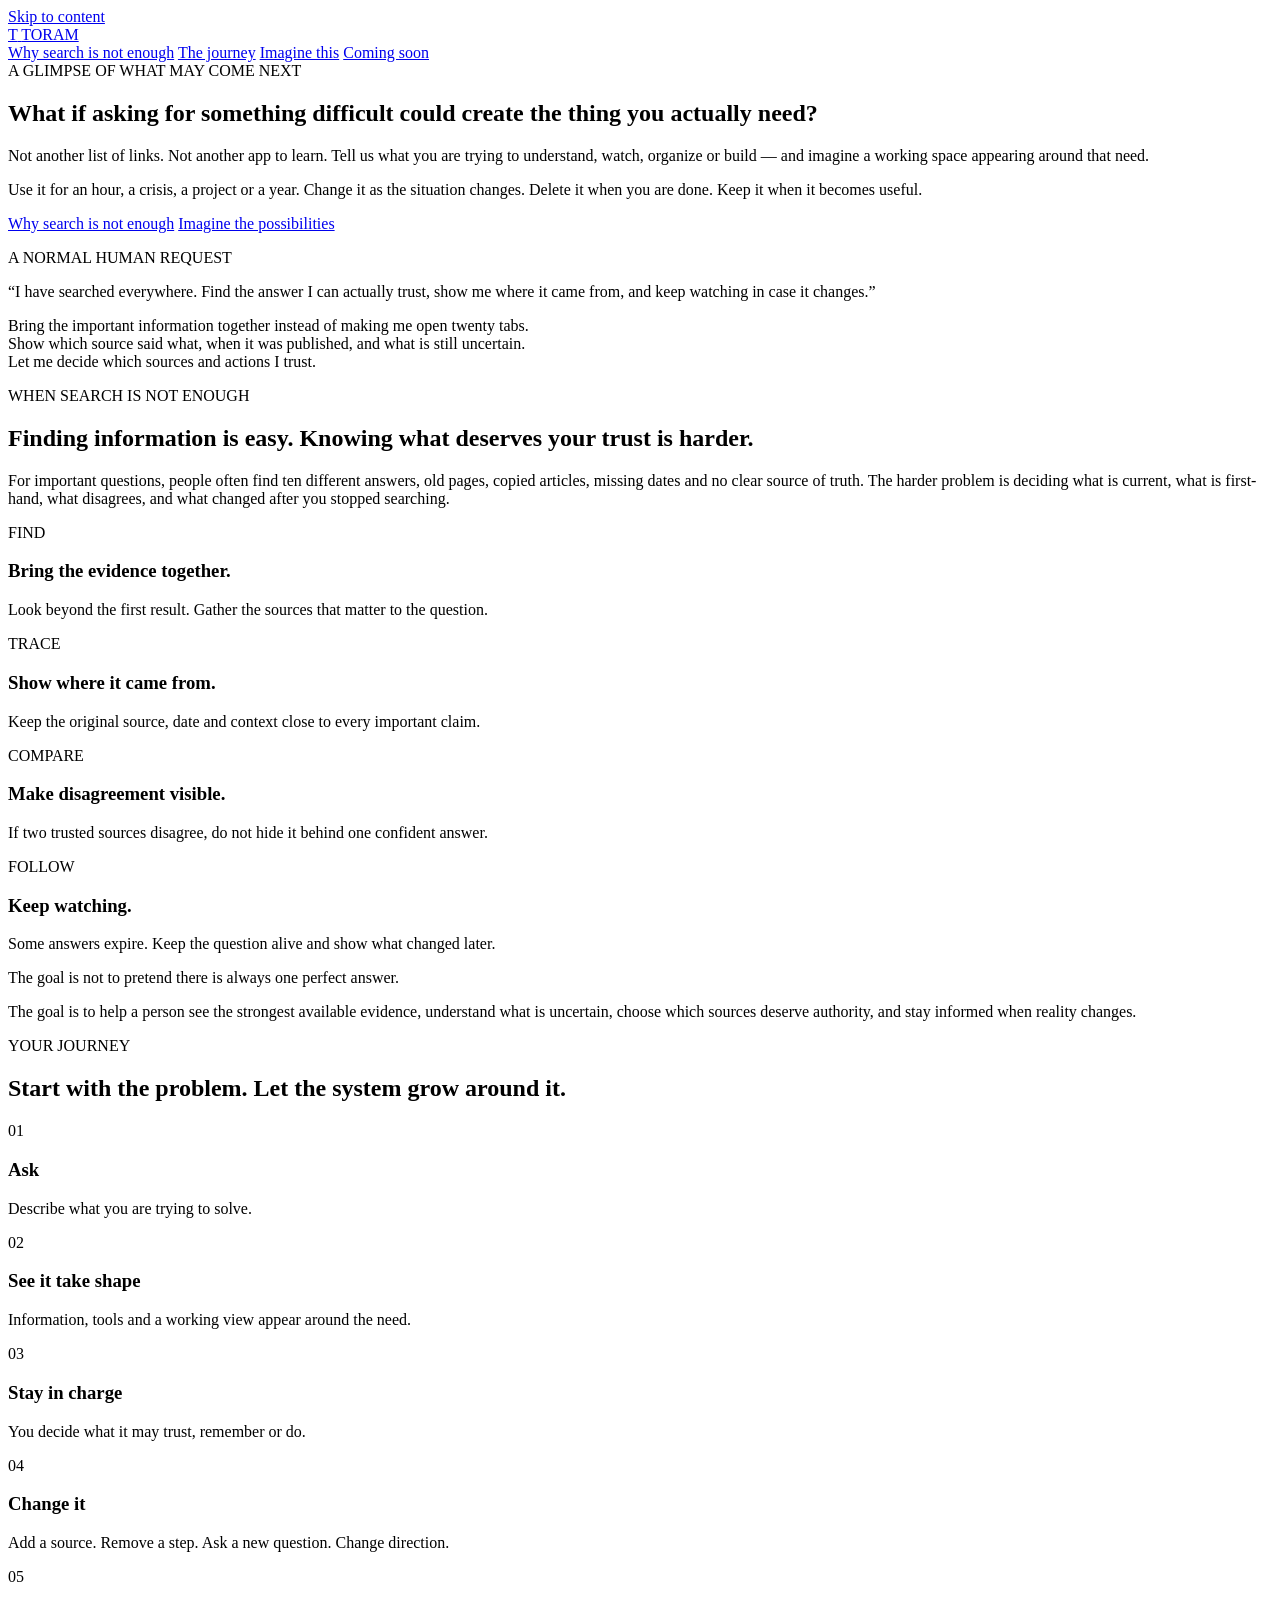
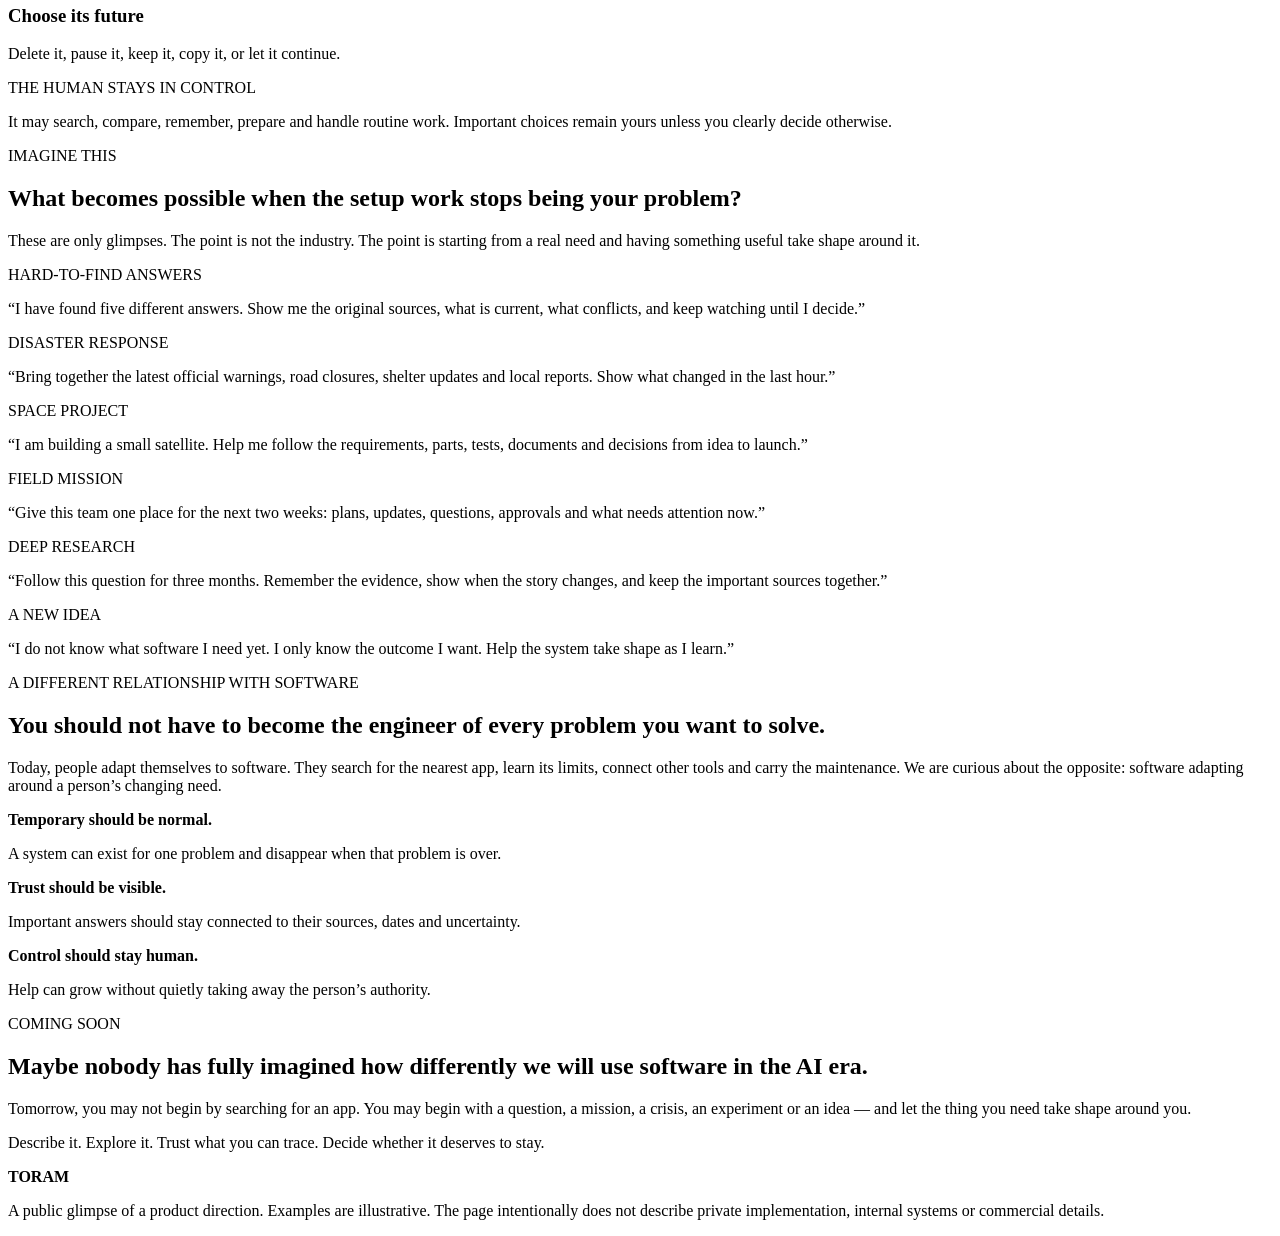
==== index.html @ 34393c43 "Make public story domain-neutral and source-trust centered" ====
<!doctype html>
<html lang="en" class="scroll-smooth">
<head>
  <meta charset="utf-8" />
  <meta name="viewport" content="width=device-width, initial-scale=1" />
  <title>What if the thing you need could appear when you ask for it?</title>
  <meta name="description" content="A glimpse of a future where you can ask for something difficult, see where the answers came from, keep watching as the world changes, and decide whether the system should disappear or stay." />
  <meta name="theme-color" content="#020617" />
  <meta property="og:title" content="What if the thing you need could appear when you ask for it?" />
  <meta property="og:description" content="Search, follow, compare, verify, use, change, keep or delete — with people staying in control." />
  <meta property="og:type" content="website" />
  <link rel="stylesheet" href="./styles.css" />
</head>
<body class="min-h-screen bg-slate-950 text-slate-100 antialiased selection:bg-emerald-300 selection:text-slate-950">
<a href="#main" class="sr-only focus:not-sr-only focus:fixed focus:left-4 focus:top-4 focus:z-[100] focus:rounded-lg focus:bg-white focus:px-4 focus:py-2 text-slate-950">Skip to content</a>

<header class="sticky top-0 z-50 border-b border-white/10 bg-slate-950/85 backdrop-blur-xl">
  <div class="mx-auto flex min-h-16 max-w-7xl items-center justify-between gap-5 px-6 lg:px-8">
    <a href="#top" class="flex items-center gap-3 font-semibold tracking-[0.18em]" aria-label="Home">
      <span class="grid size-9 place-items-center rounded-xl border border-emerald-300/40 bg-emerald-300/5 text-sm font-black text-emerald-300">T</span>
      <span>TORAM</span>
    </a>
    <nav class="hidden items-center gap-7 text-sm text-slate-300 md:flex" aria-label="Primary navigation">
      <a class="transition hover:text-white" href="#search">Why search is not enough</a>
      <a class="transition hover:text-white" href="#journey">The journey</a>
      <a class="transition hover:text-white" href="#possibilities">Imagine this</a>
      <a class="rounded-full border border-emerald-300/40 px-4 py-2 font-semibold text-emerald-300 transition hover:bg-emerald-300 hover:text-slate-950" href="#coming-soon">Coming soon</a>
    </nav>
  </div>
</header>

<main id="main">
  <section id="top" class="relative overflow-hidden border-b border-white/10">
    <div class="pointer-events-none absolute inset-0 -z-10 bg-[radial-gradient(circle_at_12%_10%,rgba(52,211,153,.16),transparent_30rem),radial-gradient(circle_at_85%_15%,rgba(34,211,238,.10),transparent_32rem)]"></div>
    <div class="mx-auto grid min-h-[720px] max-w-7xl items-center gap-14 px-6 py-20 lg:grid-cols-[1.08fr_.92fr] lg:px-8 lg:py-24">
      <div>
        <div class="mb-6 inline-flex items-center gap-2 rounded-full border border-emerald-300/20 bg-emerald-300/[.05] px-3.5 py-2 text-xs font-bold tracking-[0.14em] text-emerald-300">A GLIMPSE OF WHAT MAY COME NEXT</div>
        <h1 class="max-w-5xl text-5xl font-semibold leading-[.98] tracking-[-0.045em] sm:text-6xl lg:text-7xl">What if asking for something difficult could create <span class="text-emerald-300">the thing you actually need?</span></h1>
        <p class="mt-8 max-w-3xl text-lg leading-8 text-slate-300 sm:text-xl">Not another list of links. Not another app to learn. Tell us what you are trying to understand, watch, organize or build — and imagine a working space appearing around that need.</p>
        <p class="mt-5 max-w-3xl text-sm leading-6 text-slate-500">Use it for an hour, a crisis, a project or a year. Change it as the situation changes. Delete it when you are done. Keep it when it becomes useful.</p>
        <div class="mt-9 flex flex-wrap gap-3">
          <a href="#search" class="rounded-xl bg-emerald-300 px-5 py-3.5 text-sm font-bold text-slate-950 transition hover:bg-emerald-200">Why search is not enough</a>
          <a href="#possibilities" class="rounded-xl border border-white/10 bg-white/[.03] px-5 py-3.5 text-sm font-bold text-slate-200 transition hover:border-white/20 hover:bg-white/[.06]">Imagine the possibilities</a>
        </div>
      </div>

      <aside class="rounded-3xl border border-white/10 bg-slate-900/80 p-7 shadow-2xl shadow-black/30 backdrop-blur">
        <p class="mb-6 text-xs font-extrabold tracking-[0.18em] text-slate-500">A NORMAL HUMAN REQUEST</p>
        <p class="text-2xl font-semibold leading-9">“I have searched everywhere. Find the answer I can actually trust, show me where it came from, and keep watching in case it changes.”</p>
        <div class="mt-7 space-y-3 text-sm leading-6 text-slate-400">
          <div class="rounded-2xl border border-white/10 bg-white/[.025] p-4">Bring the important information together instead of making me open twenty tabs.</div>
          <div class="rounded-2xl border border-white/10 bg-white/[.025] p-4">Show which source said what, when it was published, and what is still uncertain.</div>
          <div class="rounded-2xl border border-emerald-300/20 bg-emerald-300/[.04] p-4 font-semibold text-emerald-200">Let me decide which sources and actions I trust.</div>
        </div>
      </aside>
    </div>
  </section>

  <section id="search" class="py-24 sm:py-28">
    <div class="mx-auto max-w-7xl px-6 lg:px-8">
      <div class="grid gap-10 lg:grid-cols-[.9fr_1.1fr] lg:items-end">
        <div>
          <p class="text-xs font-extrabold tracking-[0.2em] text-emerald-300">WHEN SEARCH IS NOT ENOUGH</p>
          <h2 class="mt-4 text-4xl font-semibold tracking-[-0.035em] sm:text-5xl">Finding information is easy. Knowing what deserves your trust is harder.</h2>
        </div>
        <p class="text-lg leading-8 text-slate-400">For important questions, people often find ten different answers, old pages, copied articles, missing dates and no clear source of truth. The harder problem is deciding what is current, what is first-hand, what disagrees, and what changed after you stopped searching.</p>
      </div>

      <div class="mt-12 grid gap-5 md:grid-cols-2 lg:grid-cols-4">
        <article class="rounded-3xl border border-white/10 bg-white/[.025] p-6"><span class="text-xs font-black text-cyan-300">FIND</span><h3 class="mt-4 text-xl font-semibold">Bring the evidence together.</h3><p class="mt-3 text-sm leading-6 text-slate-400">Look beyond the first result. Gather the sources that matter to the question.</p></article>
        <article class="rounded-3xl border border-white/10 bg-white/[.025] p-6"><span class="text-xs font-black text-violet-300">TRACE</span><h3 class="mt-4 text-xl font-semibold">Show where it came from.</h3><p class="mt-3 text-sm leading-6 text-slate-400">Keep the original source, date and context close to every important claim.</p></article>
        <article class="rounded-3xl border border-white/10 bg-white/[.025] p-6"><span class="text-xs font-black text-amber-300">COMPARE</span><h3 class="mt-4 text-xl font-semibold">Make disagreement visible.</h3><p class="mt-3 text-sm leading-6 text-slate-400">If two trusted sources disagree, do not hide it behind one confident answer.</p></article>
        <article class="rounded-3xl border border-emerald-300/20 bg-emerald-300/[.035] p-6"><span class="text-xs font-black text-emerald-300">FOLLOW</span><h3 class="mt-4 text-xl font-semibold">Keep watching.</h3><p class="mt-3 text-sm leading-6 text-slate-400">Some answers expire. Keep the question alive and show what changed later.</p></article>
      </div>

      <div class="mx-auto mt-9 max-w-5xl rounded-3xl border border-white/10 bg-white/[.02] p-7 text-center">
        <p class="text-xl font-semibold text-slate-100">The goal is not to pretend there is always one perfect answer.</p>
        <p class="mx-auto mt-3 max-w-3xl text-sm leading-6 text-slate-400">The goal is to help a person see the strongest available evidence, understand what is uncertain, choose which sources deserve authority, and stay informed when reality changes.</p>
      </div>
    </div>
  </section>

  <section id="journey" class="border-y border-white/10 bg-white/[.018] py-24 sm:py-28">
    <div class="mx-auto max-w-7xl px-6 lg:px-8">
      <div class="mx-auto max-w-4xl text-center">
        <p class="text-xs font-extrabold tracking-[0.2em] text-emerald-300">YOUR JOURNEY</p>
        <h2 class="mt-4 text-4xl font-semibold tracking-[-0.035em] sm:text-5xl">Start with the problem. Let the system grow around it.</h2>
      </div>

      <div class="mt-12 grid gap-4 md:grid-cols-5">
        <div class="rounded-2xl border border-white/10 bg-white/[.025] p-5"><span class="text-xs font-black text-cyan-300">01</span><h3 class="mt-3 font-semibold">Ask</h3><p class="mt-2 text-sm leading-6 text-slate-500">Describe what you are trying to solve.</p></div>
        <div class="rounded-2xl border border-white/10 bg-white/[.025] p-5"><span class="text-xs font-black text-violet-300">02</span><h3 class="mt-3 font-semibold">See it take shape</h3><p class="mt-2 text-sm leading-6 text-slate-500">Information, tools and a working view appear around the need.</p></div>
        <div class="rounded-2xl border border-white/10 bg-white/[.025] p-5"><span class="text-xs font-black text-amber-300">03</span><h3 class="mt-3 font-semibold">Stay in charge</h3><p class="mt-2 text-sm leading-6 text-slate-500">You decide what it may trust, remember or do.</p></div>
        <div class="rounded-2xl border border-white/10 bg-white/[.025] p-5"><span class="text-xs font-black text-emerald-300">04</span><h3 class="mt-3 font-semibold">Change it</h3><p class="mt-2 text-sm leading-6 text-slate-500">Add a source. Remove a step. Ask a new question. Change direction.</p></div>
        <div class="rounded-2xl border border-white/10 bg-white/[.025] p-5"><span class="text-xs font-black text-sky-300">05</span><h3 class="mt-3 font-semibold">Choose its future</h3><p class="mt-2 text-sm leading-6 text-slate-500">Delete it, pause it, keep it, copy it, or let it continue.</p></div>
      </div>

      <div class="mx-auto mt-10 max-w-5xl rounded-3xl border border-amber-300/20 bg-amber-300/[.035] p-7 text-center">
        <p class="text-sm font-bold tracking-[0.12em] text-amber-300">THE HUMAN STAYS IN CONTROL</p>
        <p class="mx-auto mt-4 max-w-3xl text-lg leading-8 text-slate-300">It may search, compare, remember, prepare and handle routine work. Important choices remain yours unless you clearly decide otherwise.</p>
      </div>
    </div>
  </section>

  <section id="possibilities" class="py-24 sm:py-28">
    <div class="mx-auto max-w-7xl px-6 lg:px-8">
      <div class="mx-auto max-w-4xl text-center">
        <p class="text-xs font-extrabold tracking-[0.2em] text-cyan-300">IMAGINE THIS</p>
        <h2 class="mt-4 text-4xl font-semibold tracking-[-0.035em] sm:text-5xl">What becomes possible when the setup work stops being your problem?</h2>
        <p class="mt-6 text-lg leading-8 text-slate-400">These are only glimpses. The point is not the industry. The point is starting from a real need and having something useful take shape around it.</p>
      </div>

      <div class="mt-12 grid gap-5 md:grid-cols-2 lg:grid-cols-3">
        <article class="rounded-3xl border border-white/10 bg-white/[.025] p-6"><span class="text-xs font-black text-cyan-300">HARD-TO-FIND ANSWERS</span><p class="mt-4 text-lg leading-7 text-slate-200">“I have found five different answers. Show me the original sources, what is current, what conflicts, and keep watching until I decide.”</p></article>
        <article class="rounded-3xl border border-white/10 bg-white/[.025] p-6"><span class="text-xs font-black text-rose-300">DISASTER RESPONSE</span><p class="mt-4 text-lg leading-7 text-slate-200">“Bring together the latest official warnings, road closures, shelter updates and local reports. Show what changed in the last hour.”</p></article>
        <article class="rounded-3xl border border-white/10 bg-white/[.025] p-6"><span class="text-xs font-black text-violet-300">SPACE PROJECT</span><p class="mt-4 text-lg leading-7 text-slate-200">“I am building a small satellite. Help me follow the requirements, parts, tests, documents and decisions from idea to launch.”</p></article>
        <article class="rounded-3xl border border-white/10 bg-white/[.025] p-6"><span class="text-xs font-black text-amber-300">FIELD MISSION</span><p class="mt-4 text-lg leading-7 text-slate-200">“Give this team one place for the next two weeks: plans, updates, questions, approvals and what needs attention now.”</p></article>
        <article class="rounded-3xl border border-white/10 bg-white/[.025] p-6"><span class="text-xs font-black text-sky-300">DEEP RESEARCH</span><p class="mt-4 text-lg leading-7 text-slate-200">“Follow this question for three months. Remember the evidence, show when the story changes, and keep the important sources together.”</p></article>
        <article class="rounded-3xl border border-white/10 bg-white/[.025] p-6"><span class="text-xs font-black text-emerald-300">A NEW IDEA</span><p class="mt-4 text-lg leading-7 text-slate-200">“I do not know what software I need yet. I only know the outcome I want. Help the system take shape as I learn.”</p></article>
      </div>
    </div>
  </section>

  <section class="border-y border-white/10 bg-white/[.018] py-24 sm:py-28">
    <div class="mx-auto max-w-7xl px-6 lg:px-8">
      <div class="grid gap-12 lg:grid-cols-[1fr_.9fr] lg:items-center">
        <div>
          <p class="text-xs font-extrabold tracking-[0.2em] text-emerald-300">A DIFFERENT RELATIONSHIP WITH SOFTWARE</p>
          <h2 class="mt-4 text-4xl font-semibold tracking-[-0.035em] sm:text-5xl">You should not have to become the engineer of every problem you want to solve.</h2>
          <p class="mt-6 text-lg leading-8 text-slate-400">Today, people adapt themselves to software. They search for the nearest app, learn its limits, connect other tools and carry the maintenance. We are curious about the opposite: software adapting around a person’s changing need.</p>
        </div>
        <div class="space-y-4">
          <div class="rounded-2xl border border-white/10 bg-white/[.025] p-5"><strong class="text-slate-100">Temporary should be normal.</strong><p class="mt-2 text-sm leading-6 text-slate-500">A system can exist for one problem and disappear when that problem is over.</p></div>
          <div class="rounded-2xl border border-white/10 bg-white/[.025] p-5"><strong class="text-slate-100">Trust should be visible.</strong><p class="mt-2 text-sm leading-6 text-slate-500">Important answers should stay connected to their sources, dates and uncertainty.</p></div>
          <div class="rounded-2xl border border-white/10 bg-white/[.025] p-5"><strong class="text-slate-100">Control should stay human.</strong><p class="mt-2 text-sm leading-6 text-slate-500">Help can grow without quietly taking away the person’s authority.</p></div>
        </div>
      </div>
    </div>
  </section>

  <section id="coming-soon" class="px-6 py-24 lg:px-8">
    <div class="mx-auto max-w-6xl rounded-3xl border border-emerald-300/20 bg-gradient-to-br from-emerald-300/[.10] to-cyan-300/[.04] p-8 text-center sm:p-12">
      <p class="text-xs font-extrabold tracking-[0.2em] text-emerald-300">COMING SOON</p>
      <h2 class="mx-auto mt-5 max-w-4xl text-4xl font-semibold tracking-[-0.035em] sm:text-5xl">Maybe nobody has fully imagined how differently we will use software in the AI era.</h2>
      <p class="mx-auto mt-6 max-w-3xl text-lg leading-8 text-slate-400">Tomorrow, you may not begin by searching for an app. You may begin with a question, a mission, a crisis, an experiment or an idea — and let the thing you need take shape around you.</p>
      <p class="mt-8 text-xl font-semibold text-emerald-200">Describe it. Explore it. Trust what you can trace. Decide whether it deserves to stay.</p>
    </div>
  </section>
</main>

<footer class="border-t border-white/10 bg-slate-950 py-10">
  <div class="mx-auto max-w-7xl px-6 text-sm leading-6 text-slate-500 lg:px-8"><strong class="tracking-[0.16em] text-slate-200">TORAM</strong><p class="mt-3 max-w-5xl">A public glimpse of a product direction. Examples are illustrative. The page intentionally does not describe private implementation, internal systems or commercial details.</p></div>
</footer>
</body>
</html>
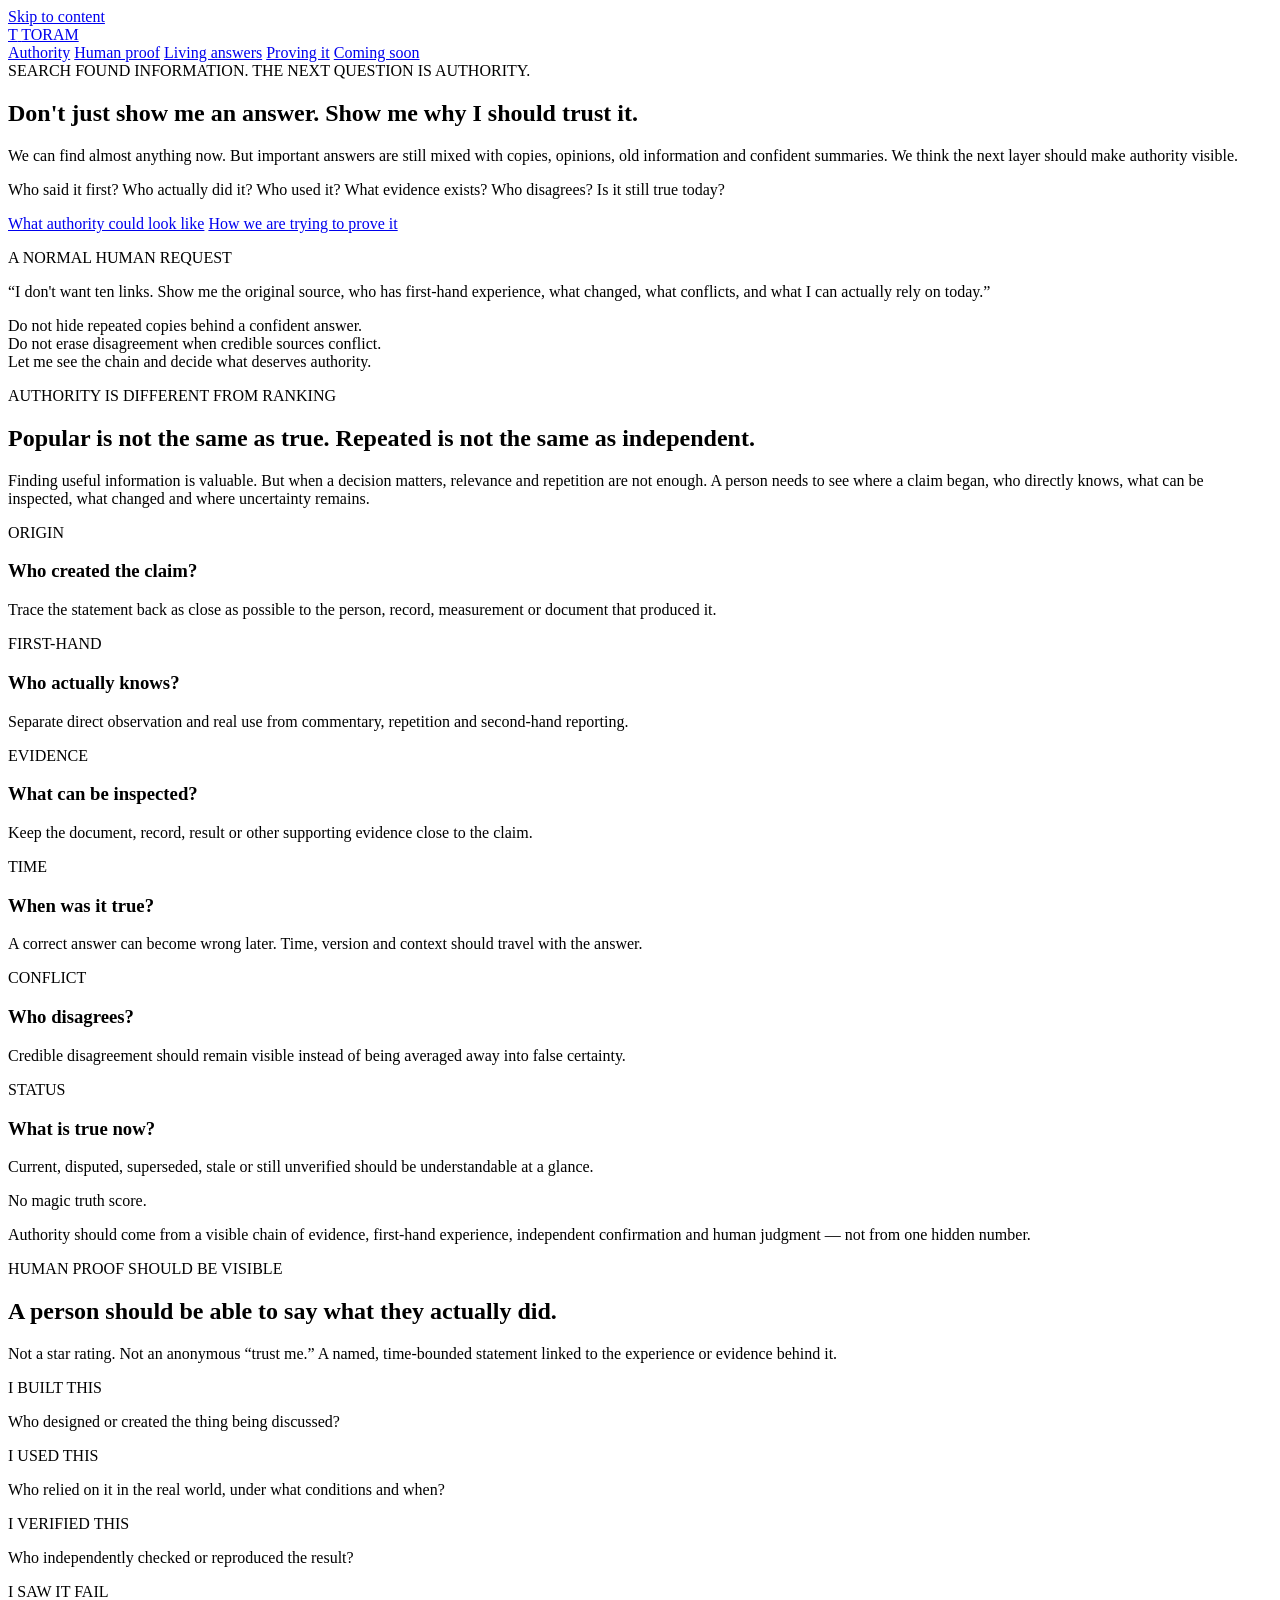
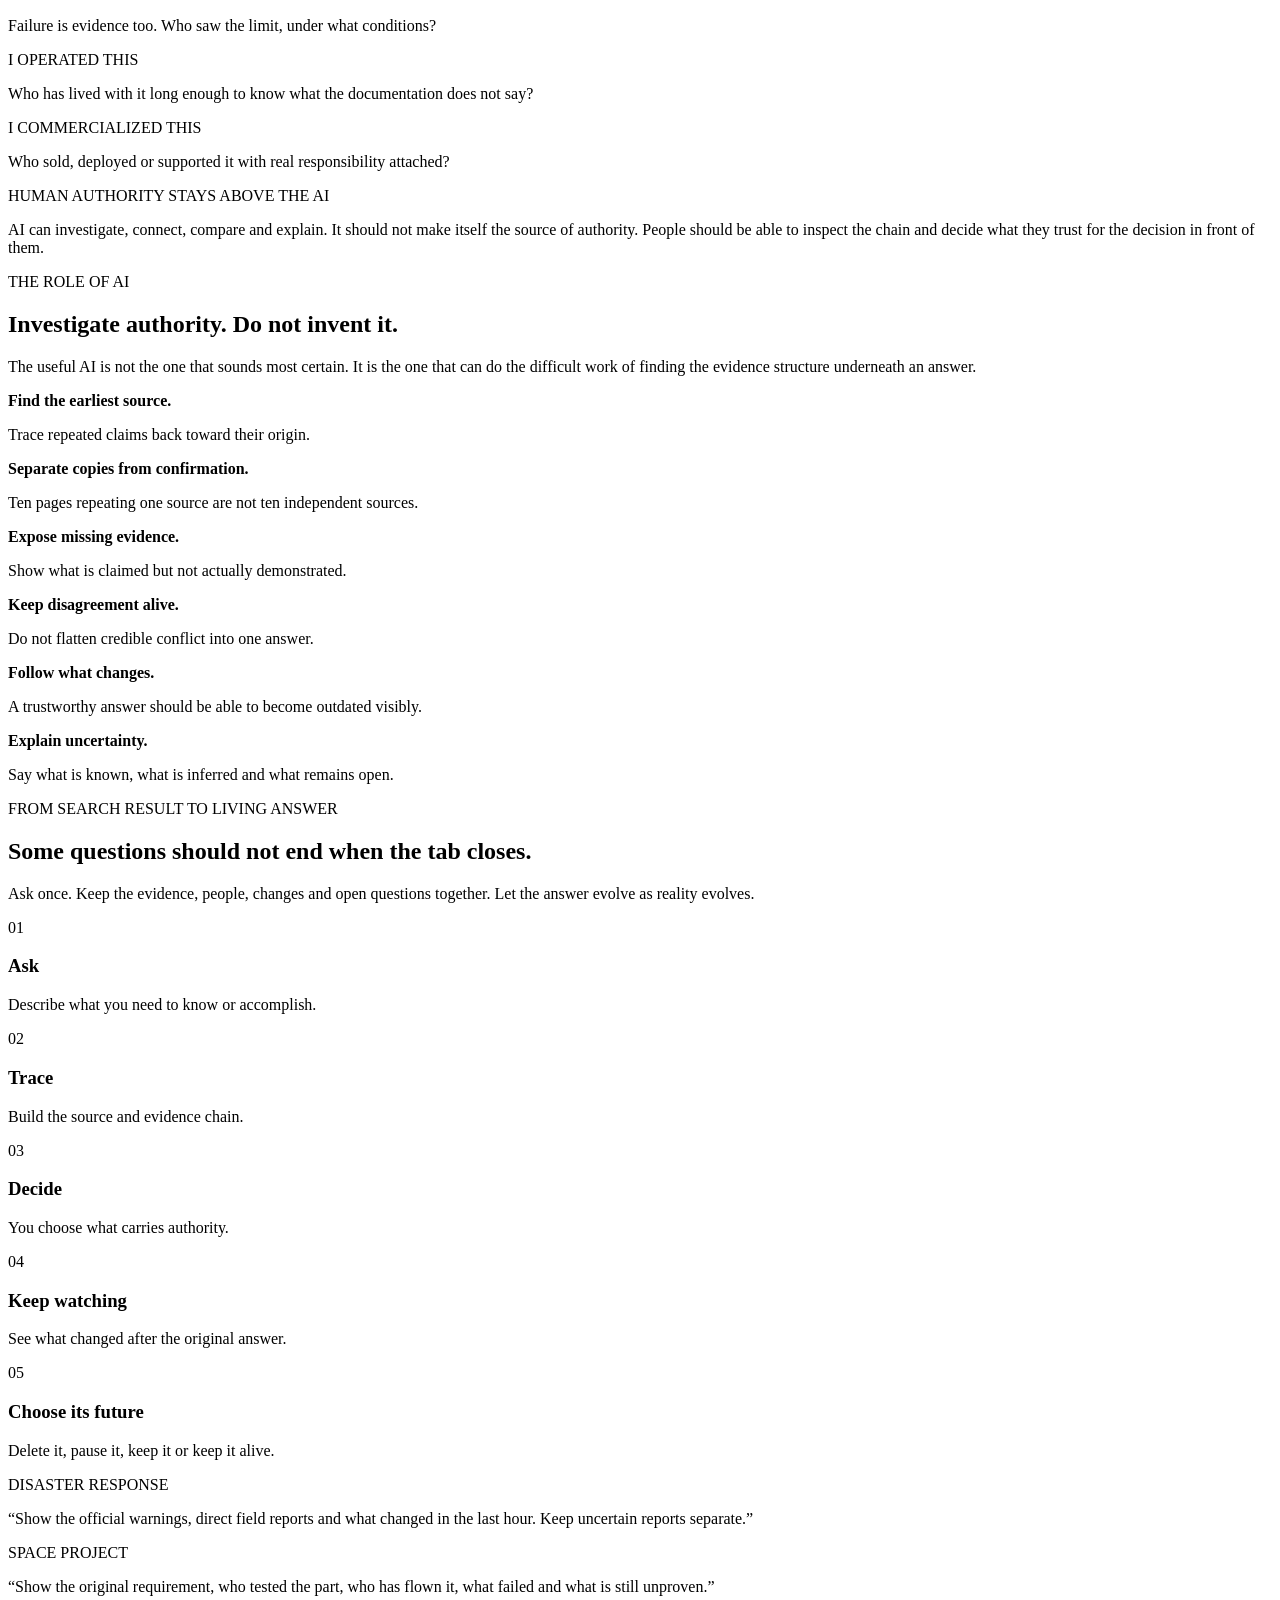
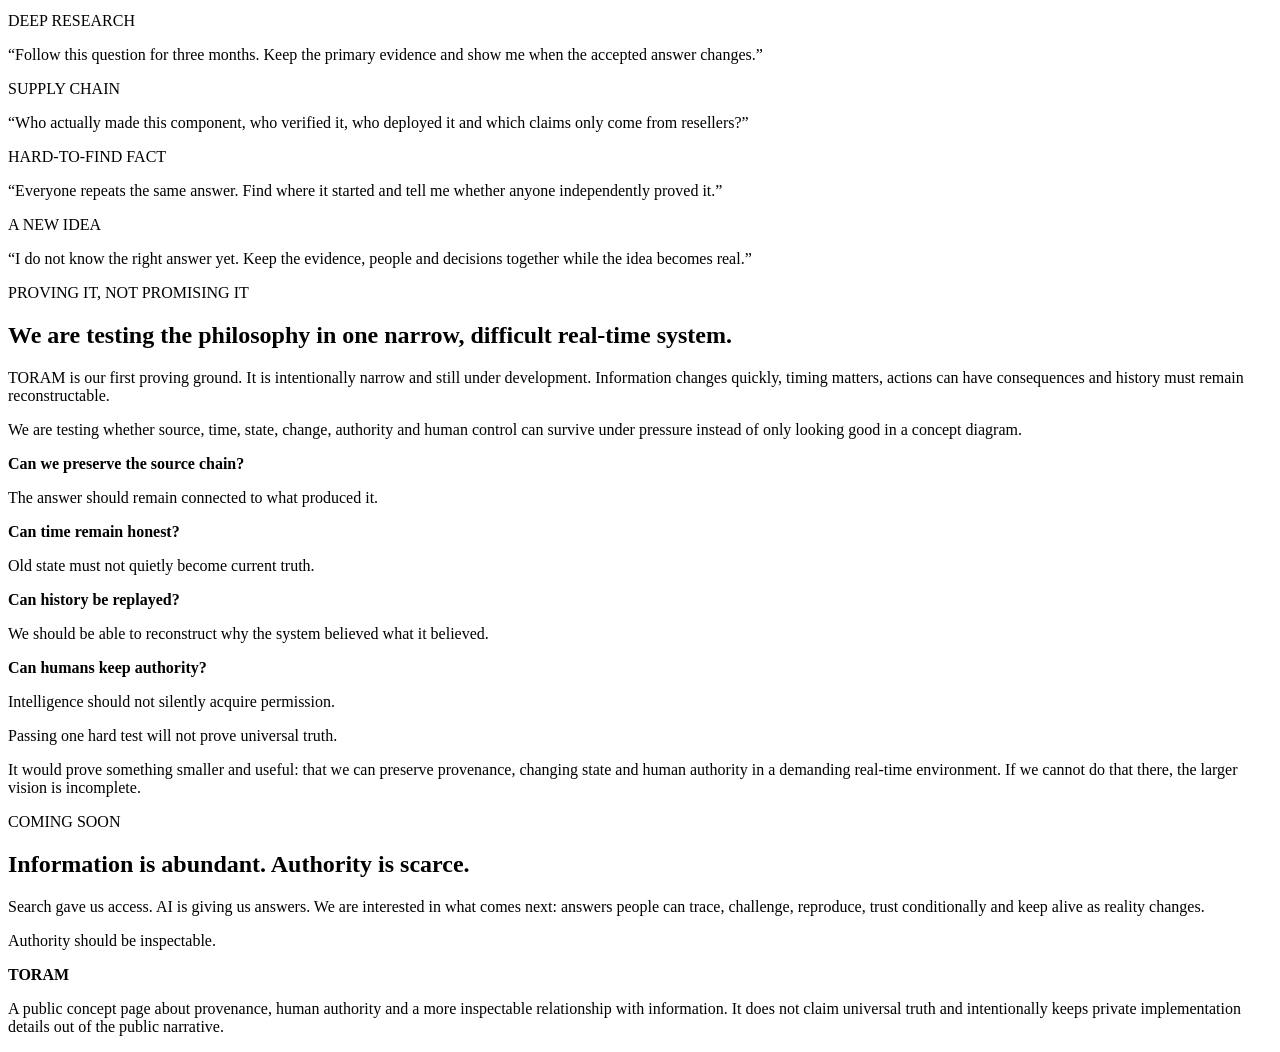
==== commit c003f432: "Center public narrative on authority and provenance" ====
--- a/index.html
+++ b/index.html
@@ -3,11 +3,11 @@
 <head>
   <meta charset="utf-8" />
   <meta name="viewport" content="width=device-width, initial-scale=1" />
-  <title>What if the thing you need could appear when you ask for it?</title>
-  <meta name="description" content="A glimpse of a future where you can ask for something difficult, see where the answers came from, keep watching as the world changes, and decide whether the system should disappear or stay." />
+  <title>Authority should be visible — TORAM</title>
+  <meta name="description" content="Search can find information. We are exploring what comes next: answers that show where they came from, who actually knows, what changed, and why a human should trust them." />
   <meta name="theme-color" content="#020617" />
-  <meta property="og:title" content="What if the thing you need could appear when you ask for it?" />
-  <meta property="og:description" content="Search, follow, compare, verify, use, change, keep or delete — with people staying in control." />
+  <meta property="og:title" content="Authority should be visible" />
+  <meta property="og:description" content="Don't just show me an answer. Show me why I should trust it." />
   <meta property="og:type" content="website" />
   <link rel="stylesheet" href="./styles.css" />
 </head>
@@ -21,9 +21,10 @@
       <span>TORAM</span>
     </a>
     <nav class="hidden items-center gap-7 text-sm text-slate-300 md:flex" aria-label="Primary navigation">
-      <a class="transition hover:text-white" href="#search">Why search is not enough</a>
-      <a class="transition hover:text-white" href="#journey">The journey</a>
-      <a class="transition hover:text-white" href="#possibilities">Imagine this</a>
+      <a class="transition hover:text-white" href="#authority">Authority</a>
+      <a class="transition hover:text-white" href="#human-proof">Human proof</a>
+      <a class="transition hover:text-white" href="#living-answer">Living answers</a>
+      <a class="transition hover:text-white" href="#proof">Proving it</a>
       <a class="rounded-full border border-emerald-300/40 px-4 py-2 font-semibold text-emerald-300 transition hover:bg-emerald-300 hover:text-slate-950" href="#coming-soon">Coming soon</a>
     </nav>
   </div>
@@ -32,124 +33,166 @@
 <main id="main">
   <section id="top" class="relative overflow-hidden border-b border-white/10">
     <div class="pointer-events-none absolute inset-0 -z-10 bg-[radial-gradient(circle_at_12%_10%,rgba(52,211,153,.16),transparent_30rem),radial-gradient(circle_at_85%_15%,rgba(34,211,238,.10),transparent_32rem)]"></div>
-    <div class="mx-auto grid min-h-[720px] max-w-7xl items-center gap-14 px-6 py-20 lg:grid-cols-[1.08fr_.92fr] lg:px-8 lg:py-24">
+    <div class="mx-auto grid min-h-[740px] max-w-7xl items-center gap-14 px-6 py-20 lg:grid-cols-[1.08fr_.92fr] lg:px-8 lg:py-24">
       <div>
-        <div class="mb-6 inline-flex items-center gap-2 rounded-full border border-emerald-300/20 bg-emerald-300/[.05] px-3.5 py-2 text-xs font-bold tracking-[0.14em] text-emerald-300">A GLIMPSE OF WHAT MAY COME NEXT</div>
-        <h1 class="max-w-5xl text-5xl font-semibold leading-[.98] tracking-[-0.045em] sm:text-6xl lg:text-7xl">What if asking for something difficult could create <span class="text-emerald-300">the thing you actually need?</span></h1>
-        <p class="mt-8 max-w-3xl text-lg leading-8 text-slate-300 sm:text-xl">Not another list of links. Not another app to learn. Tell us what you are trying to understand, watch, organize or build — and imagine a working space appearing around that need.</p>
-        <p class="mt-5 max-w-3xl text-sm leading-6 text-slate-500">Use it for an hour, a crisis, a project or a year. Change it as the situation changes. Delete it when you are done. Keep it when it becomes useful.</p>
+        <div class="mb-6 inline-flex items-center gap-2 rounded-full border border-emerald-300/20 bg-emerald-300/[.05] px-3.5 py-2 text-xs font-bold tracking-[0.14em] text-emerald-300">SEARCH FOUND INFORMATION. THE NEXT QUESTION IS AUTHORITY.</div>
+        <h1 class="max-w-5xl text-5xl font-semibold leading-[.98] tracking-[-0.045em] sm:text-6xl lg:text-7xl">Don't just show me an answer. <span class="text-emerald-300">Show me why I should trust it.</span></h1>
+        <p class="mt-8 max-w-3xl text-lg leading-8 text-slate-300 sm:text-xl">We can find almost anything now. But important answers are still mixed with copies, opinions, old information and confident summaries. We think the next layer should make authority visible.</p>
+        <p class="mt-5 max-w-3xl text-sm leading-6 text-slate-500">Who said it first? Who actually did it? Who used it? What evidence exists? Who disagrees? Is it still true today?</p>
         <div class="mt-9 flex flex-wrap gap-3">
-          <a href="#search" class="rounded-xl bg-emerald-300 px-5 py-3.5 text-sm font-bold text-slate-950 transition hover:bg-emerald-200">Why search is not enough</a>
-          <a href="#possibilities" class="rounded-xl border border-white/10 bg-white/[.03] px-5 py-3.5 text-sm font-bold text-slate-200 transition hover:border-white/20 hover:bg-white/[.06]">Imagine the possibilities</a>
+          <a href="#authority" class="rounded-xl bg-emerald-300 px-5 py-3.5 text-sm font-bold text-slate-950 transition hover:bg-emerald-200">What authority could look like</a>
+          <a href="#proof" class="rounded-xl border border-white/10 bg-white/[.03] px-5 py-3.5 text-sm font-bold text-slate-200 transition hover:border-white/20 hover:bg-white/[.06]">How we are trying to prove it</a>
         </div>
       </div>
 
       <aside class="rounded-3xl border border-white/10 bg-slate-900/80 p-7 shadow-2xl shadow-black/30 backdrop-blur">
         <p class="mb-6 text-xs font-extrabold tracking-[0.18em] text-slate-500">A NORMAL HUMAN REQUEST</p>
-        <p class="text-2xl font-semibold leading-9">“I have searched everywhere. Find the answer I can actually trust, show me where it came from, and keep watching in case it changes.”</p>
+        <p class="text-2xl font-semibold leading-9">“I don't want ten links. Show me the original source, who has first-hand experience, what changed, what conflicts, and what I can actually rely on today.”</p>
         <div class="mt-7 space-y-3 text-sm leading-6 text-slate-400">
-          <div class="rounded-2xl border border-white/10 bg-white/[.025] p-4">Bring the important information together instead of making me open twenty tabs.</div>
-          <div class="rounded-2xl border border-white/10 bg-white/[.025] p-4">Show which source said what, when it was published, and what is still uncertain.</div>
-          <div class="rounded-2xl border border-emerald-300/20 bg-emerald-300/[.04] p-4 font-semibold text-emerald-200">Let me decide which sources and actions I trust.</div>
+          <div class="rounded-2xl border border-white/10 bg-white/[.025] p-4">Do not hide repeated copies behind a confident answer.</div>
+          <div class="rounded-2xl border border-white/10 bg-white/[.025] p-4">Do not erase disagreement when credible sources conflict.</div>
+          <div class="rounded-2xl border border-emerald-300/20 bg-emerald-300/[.04] p-4 font-semibold text-emerald-200">Let me see the chain and decide what deserves authority.</div>
         </div>
       </aside>
     </div>
   </section>
 
-  <section id="search" class="py-24 sm:py-28">
+  <section id="authority" class="py-24 sm:py-28">
     <div class="mx-auto max-w-7xl px-6 lg:px-8">
       <div class="grid gap-10 lg:grid-cols-[.9fr_1.1fr] lg:items-end">
         <div>
-          <p class="text-xs font-extrabold tracking-[0.2em] text-emerald-300">WHEN SEARCH IS NOT ENOUGH</p>
-          <h2 class="mt-4 text-4xl font-semibold tracking-[-0.035em] sm:text-5xl">Finding information is easy. Knowing what deserves your trust is harder.</h2>
+          <p class="text-xs font-extrabold tracking-[0.2em] text-emerald-300">AUTHORITY IS DIFFERENT FROM RANKING</p>
+          <h2 class="mt-4 text-4xl font-semibold tracking-[-0.035em] sm:text-5xl">Popular is not the same as true. Repeated is not the same as independent.</h2>
         </div>
-        <p class="text-lg leading-8 text-slate-400">For important questions, people often find ten different answers, old pages, copied articles, missing dates and no clear source of truth. The harder problem is deciding what is current, what is first-hand, what disagrees, and what changed after you stopped searching.</p>
+        <p class="text-lg leading-8 text-slate-400">Finding useful information is valuable. But when a decision matters, relevance and repetition are not enough. A person needs to see where a claim began, who directly knows, what can be inspected, what changed and where uncertainty remains.</p>
       </div>
 
-      <div class="mt-12 grid gap-5 md:grid-cols-2 lg:grid-cols-4">
-        <article class="rounded-3xl border border-white/10 bg-white/[.025] p-6"><span class="text-xs font-black text-cyan-300">FIND</span><h3 class="mt-4 text-xl font-semibold">Bring the evidence together.</h3><p class="mt-3 text-sm leading-6 text-slate-400">Look beyond the first result. Gather the sources that matter to the question.</p></article>
-        <article class="rounded-3xl border border-white/10 bg-white/[.025] p-6"><span class="text-xs font-black text-violet-300">TRACE</span><h3 class="mt-4 text-xl font-semibold">Show where it came from.</h3><p class="mt-3 text-sm leading-6 text-slate-400">Keep the original source, date and context close to every important claim.</p></article>
-        <article class="rounded-3xl border border-white/10 bg-white/[.025] p-6"><span class="text-xs font-black text-amber-300">COMPARE</span><h3 class="mt-4 text-xl font-semibold">Make disagreement visible.</h3><p class="mt-3 text-sm leading-6 text-slate-400">If two trusted sources disagree, do not hide it behind one confident answer.</p></article>
-        <article class="rounded-3xl border border-emerald-300/20 bg-emerald-300/[.035] p-6"><span class="text-xs font-black text-emerald-300">FOLLOW</span><h3 class="mt-4 text-xl font-semibold">Keep watching.</h3><p class="mt-3 text-sm leading-6 text-slate-400">Some answers expire. Keep the question alive and show what changed later.</p></article>
+      <div class="mt-12 grid gap-5 md:grid-cols-2 lg:grid-cols-3">
+        <article class="rounded-3xl border border-white/10 bg-white/[.025] p-6"><span class="text-xs font-black text-cyan-300">ORIGIN</span><h3 class="mt-4 text-xl font-semibold">Who created the claim?</h3><p class="mt-3 text-sm leading-6 text-slate-400">Trace the statement back as close as possible to the person, record, measurement or document that produced it.</p></article>
+        <article class="rounded-3xl border border-white/10 bg-white/[.025] p-6"><span class="text-xs font-black text-violet-300">FIRST-HAND</span><h3 class="mt-4 text-xl font-semibold">Who actually knows?</h3><p class="mt-3 text-sm leading-6 text-slate-400">Separate direct observation and real use from commentary, repetition and second-hand reporting.</p></article>
+        <article class="rounded-3xl border border-white/10 bg-white/[.025] p-6"><span class="text-xs font-black text-sky-300">EVIDENCE</span><h3 class="mt-4 text-xl font-semibold">What can be inspected?</h3><p class="mt-3 text-sm leading-6 text-slate-400">Keep the document, record, result or other supporting evidence close to the claim.</p></article>
+        <article class="rounded-3xl border border-white/10 bg-white/[.025] p-6"><span class="text-xs font-black text-amber-300">TIME</span><h3 class="mt-4 text-xl font-semibold">When was it true?</h3><p class="mt-3 text-sm leading-6 text-slate-400">A correct answer can become wrong later. Time, version and context should travel with the answer.</p></article>
+        <article class="rounded-3xl border border-white/10 bg-white/[.025] p-6"><span class="text-xs font-black text-rose-300">CONFLICT</span><h3 class="mt-4 text-xl font-semibold">Who disagrees?</h3><p class="mt-3 text-sm leading-6 text-slate-400">Credible disagreement should remain visible instead of being averaged away into false certainty.</p></article>
+        <article class="rounded-3xl border border-emerald-300/20 bg-emerald-300/[.035] p-6"><span class="text-xs font-black text-emerald-300">STATUS</span><h3 class="mt-4 text-xl font-semibold">What is true now?</h3><p class="mt-3 text-sm leading-6 text-slate-400">Current, disputed, superseded, stale or still unverified should be understandable at a glance.</p></article>
       </div>
 
-      <div class="mx-auto mt-9 max-w-5xl rounded-3xl border border-white/10 bg-white/[.02] p-7 text-center">
-        <p class="text-xl font-semibold text-slate-100">The goal is not to pretend there is always one perfect answer.</p>
-        <p class="mx-auto mt-3 max-w-3xl text-sm leading-6 text-slate-400">The goal is to help a person see the strongest available evidence, understand what is uncertain, choose which sources deserve authority, and stay informed when reality changes.</p>
+      <div class="mx-auto mt-9 max-w-5xl rounded-3xl border border-emerald-300/20 bg-emerald-300/[.04] p-7 text-center">
+        <p class="text-xl font-semibold text-slate-100">No magic truth score.</p>
+        <p class="mx-auto mt-3 max-w-3xl text-sm leading-6 text-slate-400">Authority should come from a visible chain of evidence, first-hand experience, independent confirmation and human judgment — not from one hidden number.</p>
       </div>
     </div>
   </section>
 
-  <section id="journey" class="border-y border-white/10 bg-white/[.018] py-24 sm:py-28">
+  <section id="human-proof" class="border-y border-white/10 bg-white/[.018] py-24 sm:py-28">
     <div class="mx-auto max-w-7xl px-6 lg:px-8">
       <div class="mx-auto max-w-4xl text-center">
-        <p class="text-xs font-extrabold tracking-[0.2em] text-emerald-300">YOUR JOURNEY</p>
-        <h2 class="mt-4 text-4xl font-semibold tracking-[-0.035em] sm:text-5xl">Start with the problem. Let the system grow around it.</h2>
+        <p class="text-xs font-extrabold tracking-[0.2em] text-cyan-300">HUMAN PROOF SHOULD BE VISIBLE</p>
+        <h2 class="mt-4 text-4xl font-semibold tracking-[-0.035em] sm:text-5xl">A person should be able to say what they actually did.</h2>
+        <p class="mt-6 text-lg leading-8 text-slate-400">Not a star rating. Not an anonymous “trust me.” A named, time-bounded statement linked to the experience or evidence behind it.</p>
       </div>
 
-      <div class="mt-12 grid gap-4 md:grid-cols-5">
-        <div class="rounded-2xl border border-white/10 bg-white/[.025] p-5"><span class="text-xs font-black text-cyan-300">01</span><h3 class="mt-3 font-semibold">Ask</h3><p class="mt-2 text-sm leading-6 text-slate-500">Describe what you are trying to solve.</p></div>
-        <div class="rounded-2xl border border-white/10 bg-white/[.025] p-5"><span class="text-xs font-black text-violet-300">02</span><h3 class="mt-3 font-semibold">See it take shape</h3><p class="mt-2 text-sm leading-6 text-slate-500">Information, tools and a working view appear around the need.</p></div>
-        <div class="rounded-2xl border border-white/10 bg-white/[.025] p-5"><span class="text-xs font-black text-amber-300">03</span><h3 class="mt-3 font-semibold">Stay in charge</h3><p class="mt-2 text-sm leading-6 text-slate-500">You decide what it may trust, remember or do.</p></div>
-        <div class="rounded-2xl border border-white/10 bg-white/[.025] p-5"><span class="text-xs font-black text-emerald-300">04</span><h3 class="mt-3 font-semibold">Change it</h3><p class="mt-2 text-sm leading-6 text-slate-500">Add a source. Remove a step. Ask a new question. Change direction.</p></div>
-        <div class="rounded-2xl border border-white/10 bg-white/[.025] p-5"><span class="text-xs font-black text-sky-300">05</span><h3 class="mt-3 font-semibold">Choose its future</h3><p class="mt-2 text-sm leading-6 text-slate-500">Delete it, pause it, keep it, copy it, or let it continue.</p></div>
+      <div class="mt-12 grid gap-5 md:grid-cols-2 lg:grid-cols-3">
+        <article class="rounded-3xl border border-white/10 bg-white/[.025] p-6"><span class="text-xs font-black text-cyan-300">I BUILT THIS</span><p class="mt-4 text-lg leading-7 text-slate-200">Who designed or created the thing being discussed?</p></article>
+        <article class="rounded-3xl border border-white/10 bg-white/[.025] p-6"><span class="text-xs font-black text-violet-300">I USED THIS</span><p class="mt-4 text-lg leading-7 text-slate-200">Who relied on it in the real world, under what conditions and when?</p></article>
+        <article class="rounded-3xl border border-white/10 bg-white/[.025] p-6"><span class="text-xs font-black text-emerald-300">I VERIFIED THIS</span><p class="mt-4 text-lg leading-7 text-slate-200">Who independently checked or reproduced the result?</p></article>
+        <article class="rounded-3xl border border-white/10 bg-white/[.025] p-6"><span class="text-xs font-black text-rose-300">I SAW IT FAIL</span><p class="mt-4 text-lg leading-7 text-slate-200">Failure is evidence too. Who saw the limit, under what conditions?</p></article>
+        <article class="rounded-3xl border border-white/10 bg-white/[.025] p-6"><span class="text-xs font-black text-amber-300">I OPERATED THIS</span><p class="mt-4 text-lg leading-7 text-slate-200">Who has lived with it long enough to know what the documentation does not say?</p></article>
+        <article class="rounded-3xl border border-white/10 bg-white/[.025] p-6"><span class="text-xs font-black text-sky-300">I COMMERCIALIZED THIS</span><p class="mt-4 text-lg leading-7 text-slate-200">Who sold, deployed or supported it with real responsibility attached?</p></article>
       </div>
 
       <div class="mx-auto mt-10 max-w-5xl rounded-3xl border border-amber-300/20 bg-amber-300/[.035] p-7 text-center">
-        <p class="text-sm font-bold tracking-[0.12em] text-amber-300">THE HUMAN STAYS IN CONTROL</p>
-        <p class="mx-auto mt-4 max-w-3xl text-lg leading-8 text-slate-300">It may search, compare, remember, prepare and handle routine work. Important choices remain yours unless you clearly decide otherwise.</p>
+        <p class="text-sm font-bold tracking-[0.12em] text-amber-300">HUMAN AUTHORITY STAYS ABOVE THE AI</p>
+        <p class="mx-auto mt-4 max-w-3xl text-lg leading-8 text-slate-300">AI can investigate, connect, compare and explain. It should not make itself the source of authority. People should be able to inspect the chain and decide what they trust for the decision in front of them.</p>
       </div>
     </div>
   </section>
 
-  <section id="possibilities" class="py-24 sm:py-28">
+  <section class="py-24 sm:py-28">
     <div class="mx-auto max-w-7xl px-6 lg:px-8">
-      <div class="mx-auto max-w-4xl text-center">
-        <p class="text-xs font-extrabold tracking-[0.2em] text-cyan-300">IMAGINE THIS</p>
-        <h2 class="mt-4 text-4xl font-semibold tracking-[-0.035em] sm:text-5xl">What becomes possible when the setup work stops being your problem?</h2>
-        <p class="mt-6 text-lg leading-8 text-slate-400">These are only glimpses. The point is not the industry. The point is starting from a real need and having something useful take shape around it.</p>
-      </div>
-
-      <div class="mt-12 grid gap-5 md:grid-cols-2 lg:grid-cols-3">
-        <article class="rounded-3xl border border-white/10 bg-white/[.025] p-6"><span class="text-xs font-black text-cyan-300">HARD-TO-FIND ANSWERS</span><p class="mt-4 text-lg leading-7 text-slate-200">“I have found five different answers. Show me the original sources, what is current, what conflicts, and keep watching until I decide.”</p></article>
-        <article class="rounded-3xl border border-white/10 bg-white/[.025] p-6"><span class="text-xs font-black text-rose-300">DISASTER RESPONSE</span><p class="mt-4 text-lg leading-7 text-slate-200">“Bring together the latest official warnings, road closures, shelter updates and local reports. Show what changed in the last hour.”</p></article>
-        <article class="rounded-3xl border border-white/10 bg-white/[.025] p-6"><span class="text-xs font-black text-violet-300">SPACE PROJECT</span><p class="mt-4 text-lg leading-7 text-slate-200">“I am building a small satellite. Help me follow the requirements, parts, tests, documents and decisions from idea to launch.”</p></article>
-        <article class="rounded-3xl border border-white/10 bg-white/[.025] p-6"><span class="text-xs font-black text-amber-300">FIELD MISSION</span><p class="mt-4 text-lg leading-7 text-slate-200">“Give this team one place for the next two weeks: plans, updates, questions, approvals and what needs attention now.”</p></article>
-        <article class="rounded-3xl border border-white/10 bg-white/[.025] p-6"><span class="text-xs font-black text-sky-300">DEEP RESEARCH</span><p class="mt-4 text-lg leading-7 text-slate-200">“Follow this question for three months. Remember the evidence, show when the story changes, and keep the important sources together.”</p></article>
-        <article class="rounded-3xl border border-white/10 bg-white/[.025] p-6"><span class="text-xs font-black text-emerald-300">A NEW IDEA</span><p class="mt-4 text-lg leading-7 text-slate-200">“I do not know what software I need yet. I only know the outcome I want. Help the system take shape as I learn.”</p></article>
-      </div>
-    </div>
-  </section>
-
-  <section class="border-y border-white/10 bg-white/[.018] py-24 sm:py-28">
-    <div class="mx-auto max-w-7xl px-6 lg:px-8">
-      <div class="grid gap-12 lg:grid-cols-[1fr_.9fr] lg:items-center">
+      <div class="grid gap-12 lg:grid-cols-[.9fr_1.1fr] lg:items-start">
         <div>
-          <p class="text-xs font-extrabold tracking-[0.2em] text-emerald-300">A DIFFERENT RELATIONSHIP WITH SOFTWARE</p>
-          <h2 class="mt-4 text-4xl font-semibold tracking-[-0.035em] sm:text-5xl">You should not have to become the engineer of every problem you want to solve.</h2>
-          <p class="mt-6 text-lg leading-8 text-slate-400">Today, people adapt themselves to software. They search for the nearest app, learn its limits, connect other tools and carry the maintenance. We are curious about the opposite: software adapting around a person’s changing need.</p>
+          <p class="text-xs font-extrabold tracking-[0.2em] text-emerald-300">THE ROLE OF AI</p>
+          <h2 class="mt-4 text-4xl font-semibold tracking-[-0.035em] sm:text-5xl">Investigate authority. Do not invent it.</h2>
+          <p class="mt-6 text-lg leading-8 text-slate-400">The useful AI is not the one that sounds most certain. It is the one that can do the difficult work of finding the evidence structure underneath an answer.</p>
         </div>
-        <div class="space-y-4">
-          <div class="rounded-2xl border border-white/10 bg-white/[.025] p-5"><strong class="text-slate-100">Temporary should be normal.</strong><p class="mt-2 text-sm leading-6 text-slate-500">A system can exist for one problem and disappear when that problem is over.</p></div>
-          <div class="rounded-2xl border border-white/10 bg-white/[.025] p-5"><strong class="text-slate-100">Trust should be visible.</strong><p class="mt-2 text-sm leading-6 text-slate-500">Important answers should stay connected to their sources, dates and uncertainty.</p></div>
-          <div class="rounded-2xl border border-white/10 bg-white/[.025] p-5"><strong class="text-slate-100">Control should stay human.</strong><p class="mt-2 text-sm leading-6 text-slate-500">Help can grow without quietly taking away the person’s authority.</p></div>
+        <div class="grid gap-4 sm:grid-cols-2">
+          <div class="rounded-2xl border border-white/10 bg-white/[.025] p-5"><strong class="text-slate-100">Find the earliest source.</strong><p class="mt-2 text-sm leading-6 text-slate-500">Trace repeated claims back toward their origin.</p></div>
+          <div class="rounded-2xl border border-white/10 bg-white/[.025] p-5"><strong class="text-slate-100">Separate copies from confirmation.</strong><p class="mt-2 text-sm leading-6 text-slate-500">Ten pages repeating one source are not ten independent sources.</p></div>
+          <div class="rounded-2xl border border-white/10 bg-white/[.025] p-5"><strong class="text-slate-100">Expose missing evidence.</strong><p class="mt-2 text-sm leading-6 text-slate-500">Show what is claimed but not actually demonstrated.</p></div>
+          <div class="rounded-2xl border border-white/10 bg-white/[.025] p-5"><strong class="text-slate-100">Keep disagreement alive.</strong><p class="mt-2 text-sm leading-6 text-slate-500">Do not flatten credible conflict into one answer.</p></div>
+          <div class="rounded-2xl border border-white/10 bg-white/[.025] p-5"><strong class="text-slate-100">Follow what changes.</strong><p class="mt-2 text-sm leading-6 text-slate-500">A trustworthy answer should be able to become outdated visibly.</p></div>
+          <div class="rounded-2xl border border-white/10 bg-white/[.025] p-5"><strong class="text-slate-100">Explain uncertainty.</strong><p class="mt-2 text-sm leading-6 text-slate-500">Say what is known, what is inferred and what remains open.</p></div>
         </div>
       </div>
     </div>
   </section>
 
-  <section id="coming-soon" class="px-6 py-24 lg:px-8">
-    <div class="mx-auto max-w-6xl rounded-3xl border border-emerald-300/20 bg-gradient-to-br from-emerald-300/[.10] to-cyan-300/[.04] p-8 text-center sm:p-12">
+  <section id="living-answer" class="border-y border-white/10 bg-white/[.018] py-24 sm:py-28">
+    <div class="mx-auto max-w-7xl px-6 lg:px-8">
+      <div class="mx-auto max-w-4xl text-center">
+        <p class="text-xs font-extrabold tracking-[0.2em] text-emerald-300">FROM SEARCH RESULT TO LIVING ANSWER</p>
+        <h2 class="mt-4 text-4xl font-semibold tracking-[-0.035em] sm:text-5xl">Some questions should not end when the tab closes.</h2>
+        <p class="mt-6 text-lg leading-8 text-slate-400">Ask once. Keep the evidence, people, changes and open questions together. Let the answer evolve as reality evolves.</p>
+      </div>
+
+      <div class="mt-12 grid gap-4 md:grid-cols-5">
+        <div class="rounded-2xl border border-white/10 bg-white/[.025] p-5"><span class="text-xs font-black text-cyan-300">01</span><h3 class="mt-3 font-semibold">Ask</h3><p class="mt-2 text-sm leading-6 text-slate-500">Describe what you need to know or accomplish.</p></div>
+        <div class="rounded-2xl border border-white/10 bg-white/[.025] p-5"><span class="text-xs font-black text-violet-300">02</span><h3 class="mt-3 font-semibold">Trace</h3><p class="mt-2 text-sm leading-6 text-slate-500">Build the source and evidence chain.</p></div>
+        <div class="rounded-2xl border border-white/10 bg-white/[.025] p-5"><span class="text-xs font-black text-amber-300">03</span><h3 class="mt-3 font-semibold">Decide</h3><p class="mt-2 text-sm leading-6 text-slate-500">You choose what carries authority.</p></div>
+        <div class="rounded-2xl border border-white/10 bg-white/[.025] p-5"><span class="text-xs font-black text-emerald-300">04</span><h3 class="mt-3 font-semibold">Keep watching</h3><p class="mt-2 text-sm leading-6 text-slate-500">See what changed after the original answer.</p></div>
+        <div class="rounded-2xl border border-white/10 bg-white/[.025] p-5"><span class="text-xs font-black text-sky-300">05</span><h3 class="mt-3 font-semibold">Choose its future</h3><p class="mt-2 text-sm leading-6 text-slate-500">Delete it, pause it, keep it or keep it alive.</p></div>
+      </div>
+
+      <div class="mt-12 grid gap-5 md:grid-cols-2 lg:grid-cols-3">
+        <article class="rounded-3xl border border-white/10 bg-white/[.025] p-6"><span class="text-xs font-black text-rose-300">DISASTER RESPONSE</span><p class="mt-4 text-lg leading-7 text-slate-200">“Show the official warnings, direct field reports and what changed in the last hour. Keep uncertain reports separate.”</p></article>
+        <article class="rounded-3xl border border-white/10 bg-white/[.025] p-6"><span class="text-xs font-black text-violet-300">SPACE PROJECT</span><p class="mt-4 text-lg leading-7 text-slate-200">“Show the original requirement, who tested the part, who has flown it, what failed and what is still unproven.”</p></article>
+        <article class="rounded-3xl border border-white/10 bg-white/[.025] p-6"><span class="text-xs font-black text-cyan-300">DEEP RESEARCH</span><p class="mt-4 text-lg leading-7 text-slate-200">“Follow this question for three months. Keep the primary evidence and show me when the accepted answer changes.”</p></article>
+        <article class="rounded-3xl border border-white/10 bg-white/[.025] p-6"><span class="text-xs font-black text-amber-300">SUPPLY CHAIN</span><p class="mt-4 text-lg leading-7 text-slate-200">“Who actually made this component, who verified it, who deployed it and which claims only come from resellers?”</p></article>
+        <article class="rounded-3xl border border-white/10 bg-white/[.025] p-6"><span class="text-xs font-black text-sky-300">HARD-TO-FIND FACT</span><p class="mt-4 text-lg leading-7 text-slate-200">“Everyone repeats the same answer. Find where it started and tell me whether anyone independently proved it.”</p></article>
+        <article class="rounded-3xl border border-white/10 bg-white/[.025] p-6"><span class="text-xs font-black text-emerald-300">A NEW IDEA</span><p class="mt-4 text-lg leading-7 text-slate-200">“I do not know the right answer yet. Keep the evidence, people and decisions together while the idea becomes real.”</p></article>
+      </div>
+    </div>
+  </section>
+
+  <section id="proof" class="py-24 sm:py-28">
+    <div class="mx-auto max-w-7xl px-6 lg:px-8">
+      <div class="grid gap-12 lg:grid-cols-[1fr_.92fr] lg:items-start">
+        <div>
+          <p class="text-xs font-extrabold tracking-[0.2em] text-emerald-300">PROVING IT, NOT PROMISING IT</p>
+          <h2 class="mt-4 text-4xl font-semibold tracking-[-0.035em] sm:text-5xl">We are testing the philosophy in one narrow, difficult real-time system.</h2>
+          <p class="mt-6 text-lg leading-8 text-slate-400">TORAM is our first proving ground. It is intentionally narrow and still under development. Information changes quickly, timing matters, actions can have consequences and history must remain reconstructable.</p>
+          <p class="mt-5 text-sm leading-6 text-slate-500">We are testing whether source, time, state, change, authority and human control can survive under pressure instead of only looking good in a concept diagram.</p>
+        </div>
+        <div class="grid gap-4 sm:grid-cols-2">
+          <div class="rounded-2xl border border-white/10 bg-white/[.025] p-5"><strong class="text-slate-100">Can we preserve the source chain?</strong><p class="mt-2 text-sm leading-6 text-slate-500">The answer should remain connected to what produced it.</p></div>
+          <div class="rounded-2xl border border-white/10 bg-white/[.025] p-5"><strong class="text-slate-100">Can time remain honest?</strong><p class="mt-2 text-sm leading-6 text-slate-500">Old state must not quietly become current truth.</p></div>
+          <div class="rounded-2xl border border-white/10 bg-white/[.025] p-5"><strong class="text-slate-100">Can history be replayed?</strong><p class="mt-2 text-sm leading-6 text-slate-500">We should be able to reconstruct why the system believed what it believed.</p></div>
+          <div class="rounded-2xl border border-white/10 bg-white/[.025] p-5"><strong class="text-slate-100">Can humans keep authority?</strong><p class="mt-2 text-sm leading-6 text-slate-500">Intelligence should not silently acquire permission.</p></div>
+        </div>
+      </div>
+
+      <div class="mx-auto mt-10 max-w-5xl rounded-3xl border border-amber-300/20 bg-amber-300/[.035] p-7 text-center">
+        <p class="text-xl font-semibold text-slate-100">Passing one hard test will not prove universal truth.</p>
+        <p class="mx-auto mt-3 max-w-3xl text-sm leading-6 text-slate-400">It would prove something smaller and useful: that we can preserve provenance, changing state and human authority in a demanding real-time environment. If we cannot do that there, the larger vision is incomplete.</p>
+      </div>
+    </div>
+  </section>
+
+  <section id="coming-soon" class="border-t border-white/10 bg-white/[.018] px-6 py-24 lg:px-8">
+    <div class="mx-auto max-w-5xl text-center">
       <p class="text-xs font-extrabold tracking-[0.2em] text-emerald-300">COMING SOON</p>
-      <h2 class="mx-auto mt-5 max-w-4xl text-4xl font-semibold tracking-[-0.035em] sm:text-5xl">Maybe nobody has fully imagined how differently we will use software in the AI era.</h2>
-      <p class="mx-auto mt-6 max-w-3xl text-lg leading-8 text-slate-400">Tomorrow, you may not begin by searching for an app. You may begin with a question, a mission, a crisis, an experiment or an idea — and let the thing you need take shape around you.</p>
-      <p class="mt-8 text-xl font-semibold text-emerald-200">Describe it. Explore it. Trust what you can trace. Decide whether it deserves to stay.</p>
+      <h2 class="mt-4 text-4xl font-semibold tracking-[-0.035em] sm:text-5xl">Information is abundant. Authority is scarce.</h2>
+      <p class="mx-auto mt-6 max-w-3xl text-lg leading-8 text-slate-400">Search gave us access. AI is giving us answers. We are interested in what comes next: answers people can trace, challenge, reproduce, trust conditionally and keep alive as reality changes.</p>
+      <p class="mt-8 text-2xl font-semibold text-emerald-300">Authority should be inspectable.</p>
     </div>
   </section>
 </main>
 
 <footer class="border-t border-white/10 bg-slate-950 py-10">
-  <div class="mx-auto max-w-7xl px-6 text-sm leading-6 text-slate-500 lg:px-8"><strong class="tracking-[0.16em] text-slate-200">TORAM</strong><p class="mt-3 max-w-5xl">A public glimpse of a product direction. Examples are illustrative. The page intentionally does not describe private implementation, internal systems or commercial details.</p></div>
+  <div class="mx-auto max-w-7xl px-6 text-sm leading-6 text-slate-500 lg:px-8">
+    <strong class="tracking-[0.16em] text-slate-200">TORAM</strong>
+    <p class="mt-3 max-w-5xl">A public concept page about provenance, human authority and a more inspectable relationship with information. It does not claim universal truth and intentionally keeps private implementation details out of the public narrative.</p>
+  </div>
 </footer>
 </body>
 </html>
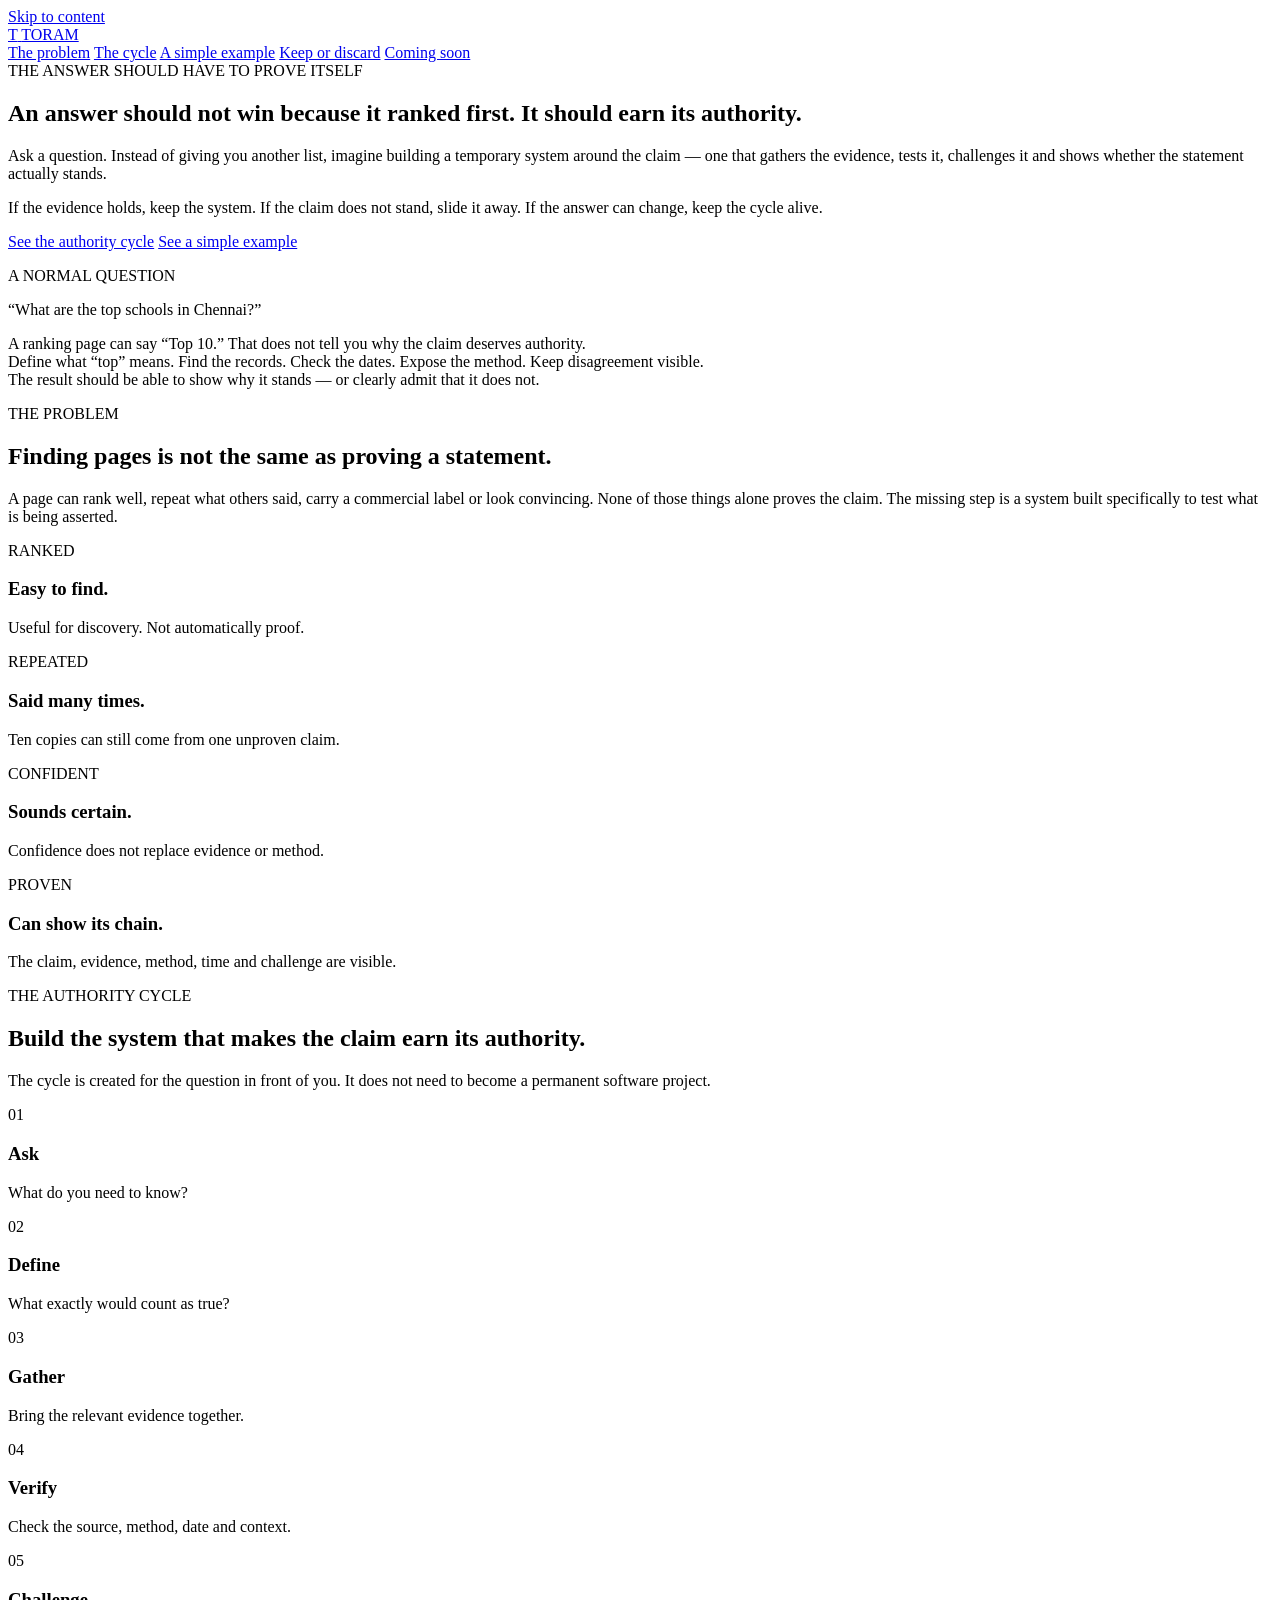
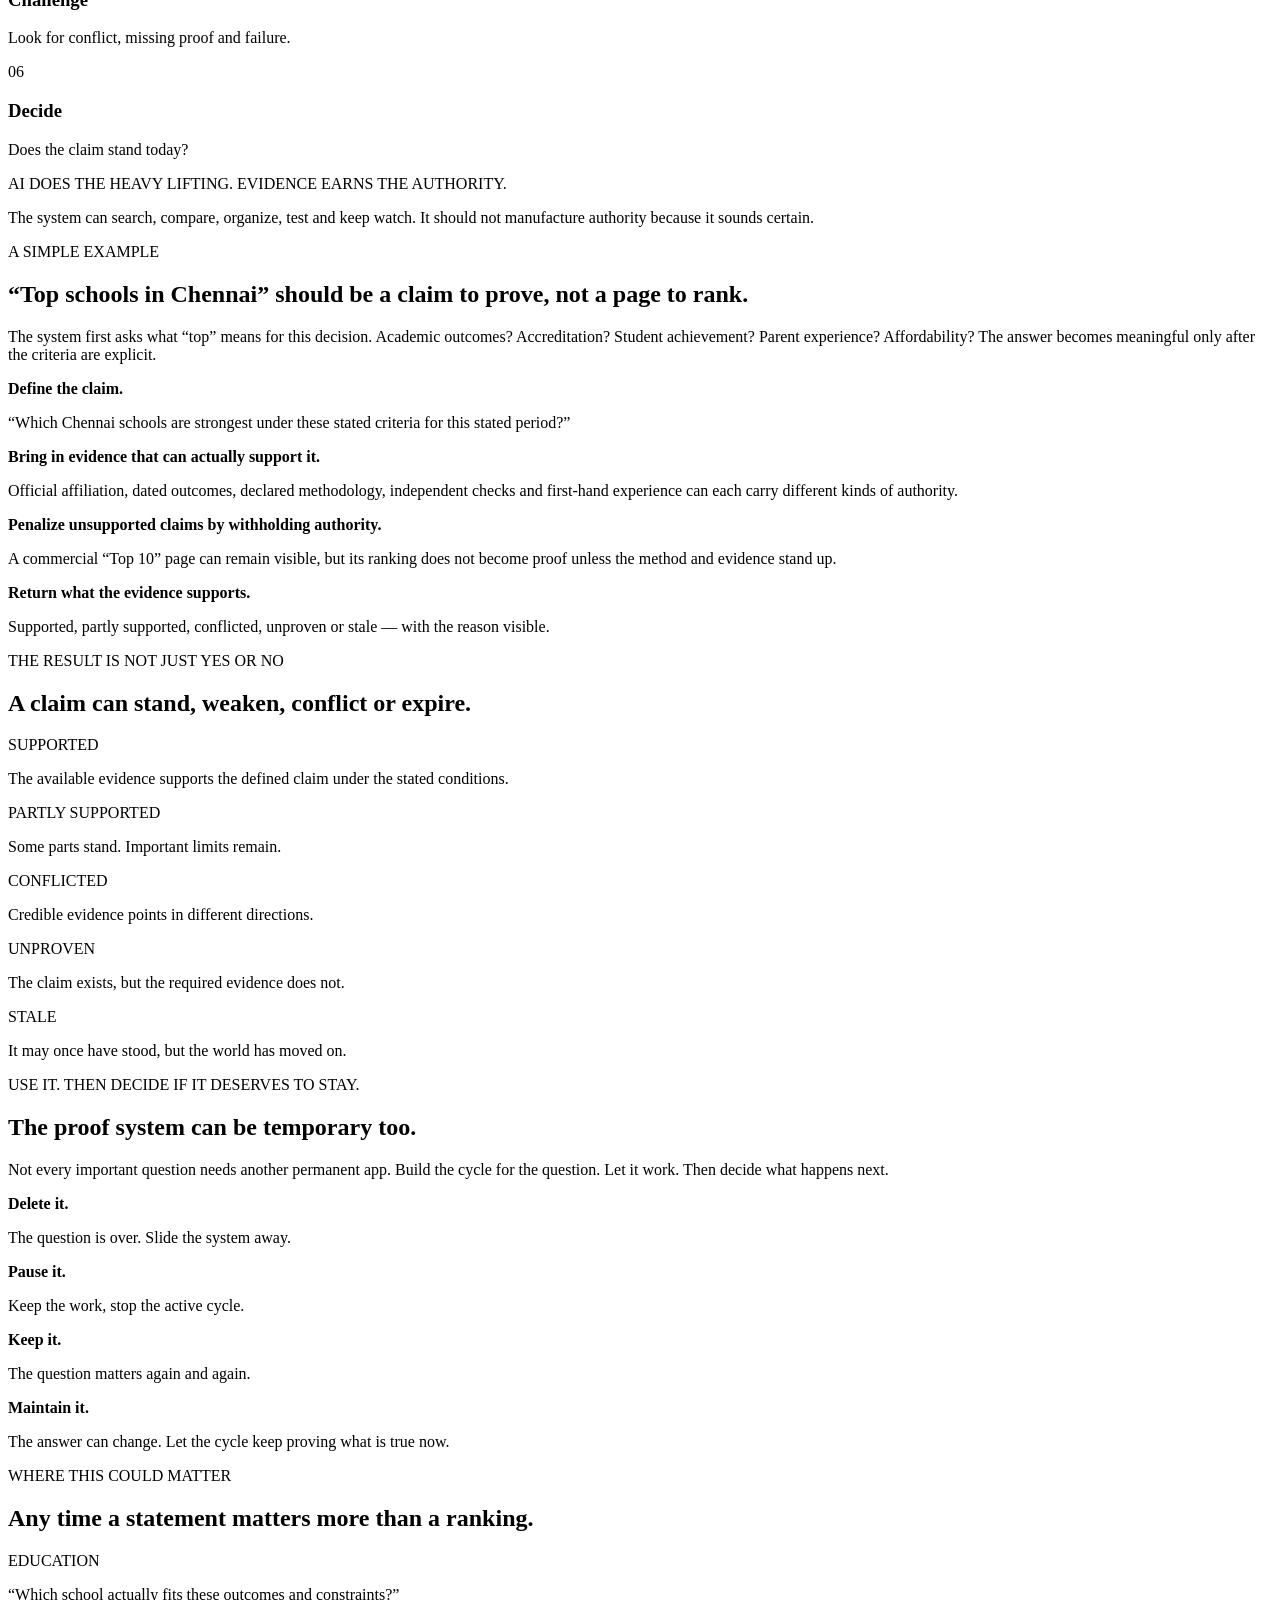
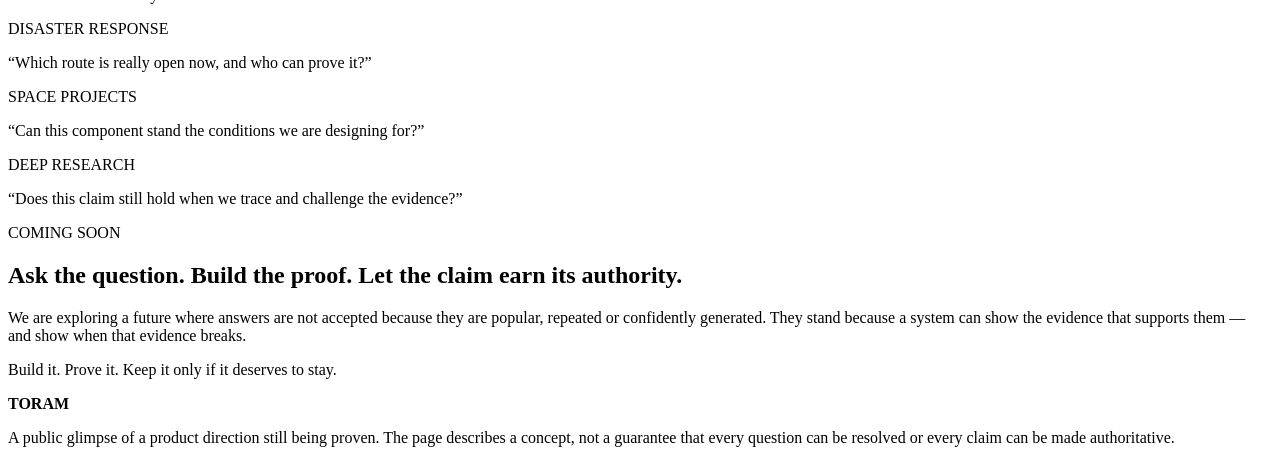
==== commit 386a668a: "Center public story on claim authority cycles" ====
--- a/index.html
+++ b/index.html
@@ -3,11 +3,11 @@
 <head>
   <meta charset="utf-8" />
   <meta name="viewport" content="width=device-width, initial-scale=1" />
-  <title>Authority should be visible — TORAM</title>
-  <meta name="description" content="Search can find information. We are exploring what comes next: answers that show where they came from, who actually knows, what changed, and why a human should trust them." />
+  <title>An answer should earn its authority — TORAM</title>
+  <meta name="description" content="Ask a question. Build the system that can prove the claim. Keep it if the evidence holds. Slide it away if it does not." />
   <meta name="theme-color" content="#020617" />
-  <meta property="og:title" content="Authority should be visible" />
-  <meta property="og:description" content="Don't just show me an answer. Show me why I should trust it." />
+  <meta property="og:title" content="An answer should earn its authority" />
+  <meta property="og:description" content="Do not rank the answer. Build the proof around the claim." />
   <meta property="og:type" content="website" />
   <link rel="stylesheet" href="./styles.css" />
 </head>
@@ -21,10 +21,10 @@
       <span>TORAM</span>
     </a>
     <nav class="hidden items-center gap-7 text-sm text-slate-300 md:flex" aria-label="Primary navigation">
-      <a class="transition hover:text-white" href="#authority">Authority</a>
-      <a class="transition hover:text-white" href="#human-proof">Human proof</a>
-      <a class="transition hover:text-white" href="#living-answer">Living answers</a>
-      <a class="transition hover:text-white" href="#proof">Proving it</a>
+      <a class="transition hover:text-white" href="#problem">The problem</a>
+      <a class="transition hover:text-white" href="#cycle">The cycle</a>
+      <a class="transition hover:text-white" href="#example">A simple example</a>
+      <a class="transition hover:text-white" href="#lifecycle">Keep or discard</a>
       <a class="rounded-full border border-emerald-300/40 px-4 py-2 font-semibold text-emerald-300 transition hover:bg-emerald-300 hover:text-slate-950" href="#coming-soon">Coming soon</a>
     </nav>
   </div>
@@ -35,155 +35,147 @@
     <div class="pointer-events-none absolute inset-0 -z-10 bg-[radial-gradient(circle_at_12%_10%,rgba(52,211,153,.16),transparent_30rem),radial-gradient(circle_at_85%_15%,rgba(34,211,238,.10),transparent_32rem)]"></div>
     <div class="mx-auto grid min-h-[740px] max-w-7xl items-center gap-14 px-6 py-20 lg:grid-cols-[1.08fr_.92fr] lg:px-8 lg:py-24">
       <div>
-        <div class="mb-6 inline-flex items-center gap-2 rounded-full border border-emerald-300/20 bg-emerald-300/[.05] px-3.5 py-2 text-xs font-bold tracking-[0.14em] text-emerald-300">SEARCH FOUND INFORMATION. THE NEXT QUESTION IS AUTHORITY.</div>
-        <h1 class="max-w-5xl text-5xl font-semibold leading-[.98] tracking-[-0.045em] sm:text-6xl lg:text-7xl">Don't just show me an answer. <span class="text-emerald-300">Show me why I should trust it.</span></h1>
-        <p class="mt-8 max-w-3xl text-lg leading-8 text-slate-300 sm:text-xl">We can find almost anything now. But important answers are still mixed with copies, opinions, old information and confident summaries. We think the next layer should make authority visible.</p>
-        <p class="mt-5 max-w-3xl text-sm leading-6 text-slate-500">Who said it first? Who actually did it? Who used it? What evidence exists? Who disagrees? Is it still true today?</p>
+        <div class="mb-6 inline-flex items-center gap-2 rounded-full border border-emerald-300/20 bg-emerald-300/[.05] px-3.5 py-2 text-xs font-bold tracking-[0.14em] text-emerald-300">THE ANSWER SHOULD HAVE TO PROVE ITSELF</div>
+        <h1 class="max-w-5xl text-5xl font-semibold leading-[.98] tracking-[-0.045em] sm:text-6xl lg:text-7xl">An answer should not win because it ranked first. <span class="text-emerald-300">It should earn its authority.</span></h1>
+        <p class="mt-8 max-w-3xl text-lg leading-8 text-slate-300 sm:text-xl">Ask a question. Instead of giving you another list, imagine building a temporary system around the claim — one that gathers the evidence, tests it, challenges it and shows whether the statement actually stands.</p>
+        <p class="mt-5 max-w-3xl text-sm leading-6 text-slate-500">If the evidence holds, keep the system. If the claim does not stand, slide it away. If the answer can change, keep the cycle alive.</p>
         <div class="mt-9 flex flex-wrap gap-3">
-          <a href="#authority" class="rounded-xl bg-emerald-300 px-5 py-3.5 text-sm font-bold text-slate-950 transition hover:bg-emerald-200">What authority could look like</a>
-          <a href="#proof" class="rounded-xl border border-white/10 bg-white/[.03] px-5 py-3.5 text-sm font-bold text-slate-200 transition hover:border-white/20 hover:bg-white/[.06]">How we are trying to prove it</a>
+          <a href="#cycle" class="rounded-xl bg-emerald-300 px-5 py-3.5 text-sm font-bold text-slate-950 transition hover:bg-emerald-200">See the authority cycle</a>
+          <a href="#example" class="rounded-xl border border-white/10 bg-white/[.03] px-5 py-3.5 text-sm font-bold text-slate-200 transition hover:border-white/20 hover:bg-white/[.06]">See a simple example</a>
         </div>
       </div>
 
       <aside class="rounded-3xl border border-white/10 bg-slate-900/80 p-7 shadow-2xl shadow-black/30 backdrop-blur">
-        <p class="mb-6 text-xs font-extrabold tracking-[0.18em] text-slate-500">A NORMAL HUMAN REQUEST</p>
-        <p class="text-2xl font-semibold leading-9">“I don't want ten links. Show me the original source, who has first-hand experience, what changed, what conflicts, and what I can actually rely on today.”</p>
+        <p class="mb-6 text-xs font-extrabold tracking-[0.18em] text-slate-500">A NORMAL QUESTION</p>
+        <p class="text-2xl font-semibold leading-9">“What are the top schools in Chennai?”</p>
         <div class="mt-7 space-y-3 text-sm leading-6 text-slate-400">
-          <div class="rounded-2xl border border-white/10 bg-white/[.025] p-4">Do not hide repeated copies behind a confident answer.</div>
-          <div class="rounded-2xl border border-white/10 bg-white/[.025] p-4">Do not erase disagreement when credible sources conflict.</div>
-          <div class="rounded-2xl border border-emerald-300/20 bg-emerald-300/[.04] p-4 font-semibold text-emerald-200">Let me see the chain and decide what deserves authority.</div>
+          <div class="rounded-2xl border border-white/10 bg-white/[.025] p-4">A ranking page can say “Top 10.” That does not tell you why the claim deserves authority.</div>
+          <div class="rounded-2xl border border-white/10 bg-white/[.025] p-4">Define what “top” means. Find the records. Check the dates. Expose the method. Keep disagreement visible.</div>
+          <div class="rounded-2xl border border-emerald-300/20 bg-emerald-300/[.04] p-4 font-semibold text-emerald-200">The result should be able to show why it stands — or clearly admit that it does not.</div>
         </div>
       </aside>
     </div>
   </section>
 
-  <section id="authority" class="py-24 sm:py-28">
+  <section id="problem" class="py-24 sm:py-28">
     <div class="mx-auto max-w-7xl px-6 lg:px-8">
       <div class="grid gap-10 lg:grid-cols-[.9fr_1.1fr] lg:items-end">
         <div>
-          <p class="text-xs font-extrabold tracking-[0.2em] text-emerald-300">AUTHORITY IS DIFFERENT FROM RANKING</p>
-          <h2 class="mt-4 text-4xl font-semibold tracking-[-0.035em] sm:text-5xl">Popular is not the same as true. Repeated is not the same as independent.</h2>
+          <p class="text-xs font-extrabold tracking-[0.2em] text-emerald-300">THE PROBLEM</p>
+          <h2 class="mt-4 text-4xl font-semibold tracking-[-0.035em] sm:text-5xl">Finding pages is not the same as proving a statement.</h2>
         </div>
-        <p class="text-lg leading-8 text-slate-400">Finding useful information is valuable. But when a decision matters, relevance and repetition are not enough. A person needs to see where a claim began, who directly knows, what can be inspected, what changed and where uncertainty remains.</p>
+        <p class="text-lg leading-8 text-slate-400">A page can rank well, repeat what others said, carry a commercial label or look convincing. None of those things alone proves the claim. The missing step is a system built specifically to test what is being asserted.</p>
       </div>
 
-      <div class="mt-12 grid gap-5 md:grid-cols-2 lg:grid-cols-3">
-        <article class="rounded-3xl border border-white/10 bg-white/[.025] p-6"><span class="text-xs font-black text-cyan-300">ORIGIN</span><h3 class="mt-4 text-xl font-semibold">Who created the claim?</h3><p class="mt-3 text-sm leading-6 text-slate-400">Trace the statement back as close as possible to the person, record, measurement or document that produced it.</p></article>
-        <article class="rounded-3xl border border-white/10 bg-white/[.025] p-6"><span class="text-xs font-black text-violet-300">FIRST-HAND</span><h3 class="mt-4 text-xl font-semibold">Who actually knows?</h3><p class="mt-3 text-sm leading-6 text-slate-400">Separate direct observation and real use from commentary, repetition and second-hand reporting.</p></article>
-        <article class="rounded-3xl border border-white/10 bg-white/[.025] p-6"><span class="text-xs font-black text-sky-300">EVIDENCE</span><h3 class="mt-4 text-xl font-semibold">What can be inspected?</h3><p class="mt-3 text-sm leading-6 text-slate-400">Keep the document, record, result or other supporting evidence close to the claim.</p></article>
-        <article class="rounded-3xl border border-white/10 bg-white/[.025] p-6"><span class="text-xs font-black text-amber-300">TIME</span><h3 class="mt-4 text-xl font-semibold">When was it true?</h3><p class="mt-3 text-sm leading-6 text-slate-400">A correct answer can become wrong later. Time, version and context should travel with the answer.</p></article>
-        <article class="rounded-3xl border border-white/10 bg-white/[.025] p-6"><span class="text-xs font-black text-rose-300">CONFLICT</span><h3 class="mt-4 text-xl font-semibold">Who disagrees?</h3><p class="mt-3 text-sm leading-6 text-slate-400">Credible disagreement should remain visible instead of being averaged away into false certainty.</p></article>
-        <article class="rounded-3xl border border-emerald-300/20 bg-emerald-300/[.035] p-6"><span class="text-xs font-black text-emerald-300">STATUS</span><h3 class="mt-4 text-xl font-semibold">What is true now?</h3><p class="mt-3 text-sm leading-6 text-slate-400">Current, disputed, superseded, stale or still unverified should be understandable at a glance.</p></article>
-      </div>
-
-      <div class="mx-auto mt-9 max-w-5xl rounded-3xl border border-emerald-300/20 bg-emerald-300/[.04] p-7 text-center">
-        <p class="text-xl font-semibold text-slate-100">No magic truth score.</p>
-        <p class="mx-auto mt-3 max-w-3xl text-sm leading-6 text-slate-400">Authority should come from a visible chain of evidence, first-hand experience, independent confirmation and human judgment — not from one hidden number.</p>
+      <div class="mt-12 grid gap-5 md:grid-cols-2 lg:grid-cols-4">
+        <article class="rounded-3xl border border-white/10 bg-white/[.025] p-6"><span class="text-xs font-black text-cyan-300">RANKED</span><h3 class="mt-4 text-xl font-semibold">Easy to find.</h3><p class="mt-3 text-sm leading-6 text-slate-400">Useful for discovery. Not automatically proof.</p></article>
+        <article class="rounded-3xl border border-white/10 bg-white/[.025] p-6"><span class="text-xs font-black text-violet-300">REPEATED</span><h3 class="mt-4 text-xl font-semibold">Said many times.</h3><p class="mt-3 text-sm leading-6 text-slate-400">Ten copies can still come from one unproven claim.</p></article>
+        <article class="rounded-3xl border border-white/10 bg-white/[.025] p-6"><span class="text-xs font-black text-amber-300">CONFIDENT</span><h3 class="mt-4 text-xl font-semibold">Sounds certain.</h3><p class="mt-3 text-sm leading-6 text-slate-400">Confidence does not replace evidence or method.</p></article>
+        <article class="rounded-3xl border border-emerald-300/20 bg-emerald-300/[.035] p-6"><span class="text-xs font-black text-emerald-300">PROVEN</span><h3 class="mt-4 text-xl font-semibold">Can show its chain.</h3><p class="mt-3 text-sm leading-6 text-slate-400">The claim, evidence, method, time and challenge are visible.</p></article>
       </div>
     </div>
   </section>
 
-  <section id="human-proof" class="border-y border-white/10 bg-white/[.018] py-24 sm:py-28">
+  <section id="cycle" class="border-y border-white/10 bg-white/[.018] py-24 sm:py-28">
     <div class="mx-auto max-w-7xl px-6 lg:px-8">
       <div class="mx-auto max-w-4xl text-center">
-        <p class="text-xs font-extrabold tracking-[0.2em] text-cyan-300">HUMAN PROOF SHOULD BE VISIBLE</p>
-        <h2 class="mt-4 text-4xl font-semibold tracking-[-0.035em] sm:text-5xl">A person should be able to say what they actually did.</h2>
-        <p class="mt-6 text-lg leading-8 text-slate-400">Not a star rating. Not an anonymous “trust me.” A named, time-bounded statement linked to the experience or evidence behind it.</p>
+        <p class="text-xs font-extrabold tracking-[0.2em] text-emerald-300">THE AUTHORITY CYCLE</p>
+        <h2 class="mt-4 text-4xl font-semibold tracking-[-0.035em] sm:text-5xl">Build the system that makes the claim earn its authority.</h2>
+        <p class="mt-6 text-lg leading-8 text-slate-400">The cycle is created for the question in front of you. It does not need to become a permanent software project.</p>
       </div>
 
-      <div class="mt-12 grid gap-5 md:grid-cols-2 lg:grid-cols-3">
-        <article class="rounded-3xl border border-white/10 bg-white/[.025] p-6"><span class="text-xs font-black text-cyan-300">I BUILT THIS</span><p class="mt-4 text-lg leading-7 text-slate-200">Who designed or created the thing being discussed?</p></article>
-        <article class="rounded-3xl border border-white/10 bg-white/[.025] p-6"><span class="text-xs font-black text-violet-300">I USED THIS</span><p class="mt-4 text-lg leading-7 text-slate-200">Who relied on it in the real world, under what conditions and when?</p></article>
-        <article class="rounded-3xl border border-white/10 bg-white/[.025] p-6"><span class="text-xs font-black text-emerald-300">I VERIFIED THIS</span><p class="mt-4 text-lg leading-7 text-slate-200">Who independently checked or reproduced the result?</p></article>
-        <article class="rounded-3xl border border-white/10 bg-white/[.025] p-6"><span class="text-xs font-black text-rose-300">I SAW IT FAIL</span><p class="mt-4 text-lg leading-7 text-slate-200">Failure is evidence too. Who saw the limit, under what conditions?</p></article>
-        <article class="rounded-3xl border border-white/10 bg-white/[.025] p-6"><span class="text-xs font-black text-amber-300">I OPERATED THIS</span><p class="mt-4 text-lg leading-7 text-slate-200">Who has lived with it long enough to know what the documentation does not say?</p></article>
-        <article class="rounded-3xl border border-white/10 bg-white/[.025] p-6"><span class="text-xs font-black text-sky-300">I COMMERCIALIZED THIS</span><p class="mt-4 text-lg leading-7 text-slate-200">Who sold, deployed or supported it with real responsibility attached?</p></article>
+      <div class="mt-12 grid gap-4 md:grid-cols-3 lg:grid-cols-6">
+        <div class="rounded-2xl border border-white/10 bg-white/[.025] p-5"><span class="text-xs font-black text-cyan-300">01</span><h3 class="mt-3 font-semibold">Ask</h3><p class="mt-2 text-sm leading-6 text-slate-500">What do you need to know?</p></div>
+        <div class="rounded-2xl border border-white/10 bg-white/[.025] p-5"><span class="text-xs font-black text-violet-300">02</span><h3 class="mt-3 font-semibold">Define</h3><p class="mt-2 text-sm leading-6 text-slate-500">What exactly would count as true?</p></div>
+        <div class="rounded-2xl border border-white/10 bg-white/[.025] p-5"><span class="text-xs font-black text-sky-300">03</span><h3 class="mt-3 font-semibold">Gather</h3><p class="mt-2 text-sm leading-6 text-slate-500">Bring the relevant evidence together.</p></div>
+        <div class="rounded-2xl border border-white/10 bg-white/[.025] p-5"><span class="text-xs font-black text-amber-300">04</span><h3 class="mt-3 font-semibold">Verify</h3><p class="mt-2 text-sm leading-6 text-slate-500">Check the source, method, date and context.</p></div>
+        <div class="rounded-2xl border border-white/10 bg-white/[.025] p-5"><span class="text-xs font-black text-rose-300">05</span><h3 class="mt-3 font-semibold">Challenge</h3><p class="mt-2 text-sm leading-6 text-slate-500">Look for conflict, missing proof and failure.</p></div>
+        <div class="rounded-2xl border border-emerald-300/20 bg-emerald-300/[.035] p-5"><span class="text-xs font-black text-emerald-300">06</span><h3 class="mt-3 font-semibold">Decide</h3><p class="mt-2 text-sm leading-6 text-slate-500">Does the claim stand today?</p></div>
       </div>
 
       <div class="mx-auto mt-10 max-w-5xl rounded-3xl border border-amber-300/20 bg-amber-300/[.035] p-7 text-center">
-        <p class="text-sm font-bold tracking-[0.12em] text-amber-300">HUMAN AUTHORITY STAYS ABOVE THE AI</p>
-        <p class="mx-auto mt-4 max-w-3xl text-lg leading-8 text-slate-300">AI can investigate, connect, compare and explain. It should not make itself the source of authority. People should be able to inspect the chain and decide what they trust for the decision in front of them.</p>
+        <p class="text-sm font-bold tracking-[0.12em] text-amber-300">AI DOES THE HEAVY LIFTING. EVIDENCE EARNS THE AUTHORITY.</p>
+        <p class="mx-auto mt-4 max-w-3xl text-lg leading-8 text-slate-300">The system can search, compare, organize, test and keep watch. It should not manufacture authority because it sounds certain.</p>
       </div>
     </div>
   </section>
 
-  <section class="py-24 sm:py-28">
+  <section id="example" class="py-24 sm:py-28">
     <div class="mx-auto max-w-7xl px-6 lg:px-8">
       <div class="grid gap-12 lg:grid-cols-[.9fr_1.1fr] lg:items-start">
         <div>
-          <p class="text-xs font-extrabold tracking-[0.2em] text-emerald-300">THE ROLE OF AI</p>
-          <h2 class="mt-4 text-4xl font-semibold tracking-[-0.035em] sm:text-5xl">Investigate authority. Do not invent it.</h2>
-          <p class="mt-6 text-lg leading-8 text-slate-400">The useful AI is not the one that sounds most certain. It is the one that can do the difficult work of finding the evidence structure underneath an answer.</p>
+          <p class="text-xs font-extrabold tracking-[0.2em] text-cyan-300">A SIMPLE EXAMPLE</p>
+          <h2 class="mt-4 text-4xl font-semibold tracking-[-0.035em] sm:text-5xl">“Top schools in Chennai” should be a claim to prove, not a page to rank.</h2>
+          <p class="mt-6 text-lg leading-8 text-slate-400">The system first asks what “top” means for this decision. Academic outcomes? Accreditation? Student achievement? Parent experience? Affordability? The answer becomes meaningful only after the criteria are explicit.</p>
         </div>
-        <div class="grid gap-4 sm:grid-cols-2">
-          <div class="rounded-2xl border border-white/10 bg-white/[.025] p-5"><strong class="text-slate-100">Find the earliest source.</strong><p class="mt-2 text-sm leading-6 text-slate-500">Trace repeated claims back toward their origin.</p></div>
-          <div class="rounded-2xl border border-white/10 bg-white/[.025] p-5"><strong class="text-slate-100">Separate copies from confirmation.</strong><p class="mt-2 text-sm leading-6 text-slate-500">Ten pages repeating one source are not ten independent sources.</p></div>
-          <div class="rounded-2xl border border-white/10 bg-white/[.025] p-5"><strong class="text-slate-100">Expose missing evidence.</strong><p class="mt-2 text-sm leading-6 text-slate-500">Show what is claimed but not actually demonstrated.</p></div>
-          <div class="rounded-2xl border border-white/10 bg-white/[.025] p-5"><strong class="text-slate-100">Keep disagreement alive.</strong><p class="mt-2 text-sm leading-6 text-slate-500">Do not flatten credible conflict into one answer.</p></div>
-          <div class="rounded-2xl border border-white/10 bg-white/[.025] p-5"><strong class="text-slate-100">Follow what changes.</strong><p class="mt-2 text-sm leading-6 text-slate-500">A trustworthy answer should be able to become outdated visibly.</p></div>
-          <div class="rounded-2xl border border-white/10 bg-white/[.025] p-5"><strong class="text-slate-100">Explain uncertainty.</strong><p class="mt-2 text-sm leading-6 text-slate-500">Say what is known, what is inferred and what remains open.</p></div>
+
+        <div class="space-y-4">
+          <div class="rounded-2xl border border-white/10 bg-white/[.025] p-5"><strong class="text-slate-100">Define the claim.</strong><p class="mt-2 text-sm leading-6 text-slate-500">“Which Chennai schools are strongest under these stated criteria for this stated period?”</p></div>
+          <div class="rounded-2xl border border-white/10 bg-white/[.025] p-5"><strong class="text-slate-100">Bring in evidence that can actually support it.</strong><p class="mt-2 text-sm leading-6 text-slate-500">Official affiliation, dated outcomes, declared methodology, independent checks and first-hand experience can each carry different kinds of authority.</p></div>
+          <div class="rounded-2xl border border-white/10 bg-white/[.025] p-5"><strong class="text-slate-100">Penalize unsupported claims by withholding authority.</strong><p class="mt-2 text-sm leading-6 text-slate-500">A commercial “Top 10” page can remain visible, but its ranking does not become proof unless the method and evidence stand up.</p></div>
+          <div class="rounded-2xl border border-emerald-300/20 bg-emerald-300/[.035] p-5"><strong class="text-emerald-200">Return what the evidence supports.</strong><p class="mt-2 text-sm leading-6 text-slate-400">Supported, partly supported, conflicted, unproven or stale — with the reason visible.</p></div>
         </div>
       </div>
     </div>
   </section>
 
-  <section id="living-answer" class="border-y border-white/10 bg-white/[.018] py-24 sm:py-28">
+  <section class="border-y border-white/10 bg-white/[.018] py-24 sm:py-28">
     <div class="mx-auto max-w-7xl px-6 lg:px-8">
       <div class="mx-auto max-w-4xl text-center">
-        <p class="text-xs font-extrabold tracking-[0.2em] text-emerald-300">FROM SEARCH RESULT TO LIVING ANSWER</p>
-        <h2 class="mt-4 text-4xl font-semibold tracking-[-0.035em] sm:text-5xl">Some questions should not end when the tab closes.</h2>
-        <p class="mt-6 text-lg leading-8 text-slate-400">Ask once. Keep the evidence, people, changes and open questions together. Let the answer evolve as reality evolves.</p>
+        <p class="text-xs font-extrabold tracking-[0.2em] text-emerald-300">THE RESULT IS NOT JUST YES OR NO</p>
+        <h2 class="mt-4 text-4xl font-semibold tracking-[-0.035em] sm:text-5xl">A claim can stand, weaken, conflict or expire.</h2>
       </div>
 
-      <div class="mt-12 grid gap-4 md:grid-cols-5">
-        <div class="rounded-2xl border border-white/10 bg-white/[.025] p-5"><span class="text-xs font-black text-cyan-300">01</span><h3 class="mt-3 font-semibold">Ask</h3><p class="mt-2 text-sm leading-6 text-slate-500">Describe what you need to know or accomplish.</p></div>
-        <div class="rounded-2xl border border-white/10 bg-white/[.025] p-5"><span class="text-xs font-black text-violet-300">02</span><h3 class="mt-3 font-semibold">Trace</h3><p class="mt-2 text-sm leading-6 text-slate-500">Build the source and evidence chain.</p></div>
-        <div class="rounded-2xl border border-white/10 bg-white/[.025] p-5"><span class="text-xs font-black text-amber-300">03</span><h3 class="mt-3 font-semibold">Decide</h3><p class="mt-2 text-sm leading-6 text-slate-500">You choose what carries authority.</p></div>
-        <div class="rounded-2xl border border-white/10 bg-white/[.025] p-5"><span class="text-xs font-black text-emerald-300">04</span><h3 class="mt-3 font-semibold">Keep watching</h3><p class="mt-2 text-sm leading-6 text-slate-500">See what changed after the original answer.</p></div>
-        <div class="rounded-2xl border border-white/10 bg-white/[.025] p-5"><span class="text-xs font-black text-sky-300">05</span><h3 class="mt-3 font-semibold">Choose its future</h3><p class="mt-2 text-sm leading-6 text-slate-500">Delete it, pause it, keep it or keep it alive.</p></div>
-      </div>
-
-      <div class="mt-12 grid gap-5 md:grid-cols-2 lg:grid-cols-3">
-        <article class="rounded-3xl border border-white/10 bg-white/[.025] p-6"><span class="text-xs font-black text-rose-300">DISASTER RESPONSE</span><p class="mt-4 text-lg leading-7 text-slate-200">“Show the official warnings, direct field reports and what changed in the last hour. Keep uncertain reports separate.”</p></article>
-        <article class="rounded-3xl border border-white/10 bg-white/[.025] p-6"><span class="text-xs font-black text-violet-300">SPACE PROJECT</span><p class="mt-4 text-lg leading-7 text-slate-200">“Show the original requirement, who tested the part, who has flown it, what failed and what is still unproven.”</p></article>
-        <article class="rounded-3xl border border-white/10 bg-white/[.025] p-6"><span class="text-xs font-black text-cyan-300">DEEP RESEARCH</span><p class="mt-4 text-lg leading-7 text-slate-200">“Follow this question for three months. Keep the primary evidence and show me when the accepted answer changes.”</p></article>
-        <article class="rounded-3xl border border-white/10 bg-white/[.025] p-6"><span class="text-xs font-black text-amber-300">SUPPLY CHAIN</span><p class="mt-4 text-lg leading-7 text-slate-200">“Who actually made this component, who verified it, who deployed it and which claims only come from resellers?”</p></article>
-        <article class="rounded-3xl border border-white/10 bg-white/[.025] p-6"><span class="text-xs font-black text-sky-300">HARD-TO-FIND FACT</span><p class="mt-4 text-lg leading-7 text-slate-200">“Everyone repeats the same answer. Find where it started and tell me whether anyone independently proved it.”</p></article>
-        <article class="rounded-3xl border border-white/10 bg-white/[.025] p-6"><span class="text-xs font-black text-emerald-300">A NEW IDEA</span><p class="mt-4 text-lg leading-7 text-slate-200">“I do not know the right answer yet. Keep the evidence, people and decisions together while the idea becomes real.”</p></article>
+      <div class="mt-12 grid gap-5 md:grid-cols-2 lg:grid-cols-5">
+        <article class="rounded-3xl border border-emerald-300/20 bg-emerald-300/[.035] p-6"><span class="text-xs font-black text-emerald-300">SUPPORTED</span><p class="mt-4 text-sm leading-6 text-slate-300">The available evidence supports the defined claim under the stated conditions.</p></article>
+        <article class="rounded-3xl border border-white/10 bg-white/[.025] p-6"><span class="text-xs font-black text-cyan-300">PARTLY SUPPORTED</span><p class="mt-4 text-sm leading-6 text-slate-400">Some parts stand. Important limits remain.</p></article>
+        <article class="rounded-3xl border border-white/10 bg-white/[.025] p-6"><span class="text-xs font-black text-amber-300">CONFLICTED</span><p class="mt-4 text-sm leading-6 text-slate-400">Credible evidence points in different directions.</p></article>
+        <article class="rounded-3xl border border-white/10 bg-white/[.025] p-6"><span class="text-xs font-black text-rose-300">UNPROVEN</span><p class="mt-4 text-sm leading-6 text-slate-400">The claim exists, but the required evidence does not.</p></article>
+        <article class="rounded-3xl border border-white/10 bg-white/[.025] p-6"><span class="text-xs font-black text-violet-300">STALE</span><p class="mt-4 text-sm leading-6 text-slate-400">It may once have stood, but the world has moved on.</p></article>
       </div>
     </div>
   </section>
 
-  <section id="proof" class="py-24 sm:py-28">
+  <section id="lifecycle" class="py-24 sm:py-28">
     <div class="mx-auto max-w-7xl px-6 lg:px-8">
-      <div class="grid gap-12 lg:grid-cols-[1fr_.92fr] lg:items-start">
+      <div class="grid gap-12 lg:grid-cols-[1fr_.9fr] lg:items-center">
         <div>
-          <p class="text-xs font-extrabold tracking-[0.2em] text-emerald-300">PROVING IT, NOT PROMISING IT</p>
-          <h2 class="mt-4 text-4xl font-semibold tracking-[-0.035em] sm:text-5xl">We are testing the philosophy in one narrow, difficult real-time system.</h2>
-          <p class="mt-6 text-lg leading-8 text-slate-400">TORAM is our first proving ground. It is intentionally narrow and still under development. Information changes quickly, timing matters, actions can have consequences and history must remain reconstructable.</p>
-          <p class="mt-5 text-sm leading-6 text-slate-500">We are testing whether source, time, state, change, authority and human control can survive under pressure instead of only looking good in a concept diagram.</p>
+          <p class="text-xs font-extrabold tracking-[0.2em] text-emerald-300">USE IT. THEN DECIDE IF IT DESERVES TO STAY.</p>
+          <h2 class="mt-4 text-4xl font-semibold tracking-[-0.035em] sm:text-5xl">The proof system can be temporary too.</h2>
+          <p class="mt-6 text-lg leading-8 text-slate-400">Not every important question needs another permanent app. Build the cycle for the question. Let it work. Then decide what happens next.</p>
         </div>
         <div class="grid gap-4 sm:grid-cols-2">
-          <div class="rounded-2xl border border-white/10 bg-white/[.025] p-5"><strong class="text-slate-100">Can we preserve the source chain?</strong><p class="mt-2 text-sm leading-6 text-slate-500">The answer should remain connected to what produced it.</p></div>
-          <div class="rounded-2xl border border-white/10 bg-white/[.025] p-5"><strong class="text-slate-100">Can time remain honest?</strong><p class="mt-2 text-sm leading-6 text-slate-500">Old state must not quietly become current truth.</p></div>
-          <div class="rounded-2xl border border-white/10 bg-white/[.025] p-5"><strong class="text-slate-100">Can history be replayed?</strong><p class="mt-2 text-sm leading-6 text-slate-500">We should be able to reconstruct why the system believed what it believed.</p></div>
-          <div class="rounded-2xl border border-white/10 bg-white/[.025] p-5"><strong class="text-slate-100">Can humans keep authority?</strong><p class="mt-2 text-sm leading-6 text-slate-500">Intelligence should not silently acquire permission.</p></div>
+          <div class="rounded-2xl border border-white/10 bg-white/[.025] p-5"><strong class="text-slate-100">Delete it.</strong><p class="mt-2 text-sm leading-6 text-slate-500">The question is over. Slide the system away.</p></div>
+          <div class="rounded-2xl border border-white/10 bg-white/[.025] p-5"><strong class="text-slate-100">Pause it.</strong><p class="mt-2 text-sm leading-6 text-slate-500">Keep the work, stop the active cycle.</p></div>
+          <div class="rounded-2xl border border-white/10 bg-white/[.025] p-5"><strong class="text-slate-100">Keep it.</strong><p class="mt-2 text-sm leading-6 text-slate-500">The question matters again and again.</p></div>
+          <div class="rounded-2xl border border-emerald-300/20 bg-emerald-300/[.035] p-5"><strong class="text-emerald-200">Maintain it.</strong><p class="mt-2 text-sm leading-6 text-slate-400">The answer can change. Let the cycle keep proving what is true now.</p></div>
         </div>
-      </div>
-
-      <div class="mx-auto mt-10 max-w-5xl rounded-3xl border border-amber-300/20 bg-amber-300/[.035] p-7 text-center">
-        <p class="text-xl font-semibold text-slate-100">Passing one hard test will not prove universal truth.</p>
-        <p class="mx-auto mt-3 max-w-3xl text-sm leading-6 text-slate-400">It would prove something smaller and useful: that we can preserve provenance, changing state and human authority in a demanding real-time environment. If we cannot do that there, the larger vision is incomplete.</p>
       </div>
     </div>
   </section>
 
-  <section id="coming-soon" class="border-t border-white/10 bg-white/[.018] px-6 py-24 lg:px-8">
-    <div class="mx-auto max-w-5xl text-center">
+  <section class="border-y border-white/10 bg-white/[.018] py-24 sm:py-28">
+    <div class="mx-auto max-w-7xl px-6 lg:px-8">
+      <div class="mx-auto max-w-4xl text-center">
+        <p class="text-xs font-extrabold tracking-[0.2em] text-cyan-300">WHERE THIS COULD MATTER</p>
+        <h2 class="mt-4 text-4xl font-semibold tracking-[-0.035em] sm:text-5xl">Any time a statement matters more than a ranking.</h2>
+      </div>
+
+      <div class="mt-12 grid gap-5 md:grid-cols-2 lg:grid-cols-4">
+        <article class="rounded-3xl border border-white/10 bg-white/[.025] p-6"><span class="text-xs font-black text-cyan-300">EDUCATION</span><p class="mt-4 text-lg leading-7 text-slate-200">“Which school actually fits these outcomes and constraints?”</p></article>
+        <article class="rounded-3xl border border-white/10 bg-white/[.025] p-6"><span class="text-xs font-black text-rose-300">DISASTER RESPONSE</span><p class="mt-4 text-lg leading-7 text-slate-200">“Which route is really open now, and who can prove it?”</p></article>
+        <article class="rounded-3xl border border-white/10 bg-white/[.025] p-6"><span class="text-xs font-black text-violet-300">SPACE PROJECTS</span><p class="mt-4 text-lg leading-7 text-slate-200">“Can this component stand the conditions we are designing for?”</p></article>
+        <article class="rounded-3xl border border-white/10 bg-white/[.025] p-6"><span class="text-xs font-black text-emerald-300">DEEP RESEARCH</span><p class="mt-4 text-lg leading-7 text-slate-200">“Does this claim still hold when we trace and challenge the evidence?”</p></article>
+      </div>
+    </div>
+  </section>
+
+  <section id="coming-soon" class="px-6 py-24 lg:px-8">
+    <div class="mx-auto max-w-7xl rounded-3xl border border-emerald-300/20 bg-gradient-to-br from-emerald-300/[.10] to-cyan-300/[.04] p-8 sm:p-10 lg:p-12">
       <p class="text-xs font-extrabold tracking-[0.2em] text-emerald-300">COMING SOON</p>
-      <h2 class="mt-4 text-4xl font-semibold tracking-[-0.035em] sm:text-5xl">Information is abundant. Authority is scarce.</h2>
-      <p class="mx-auto mt-6 max-w-3xl text-lg leading-8 text-slate-400">Search gave us access. AI is giving us answers. We are interested in what comes next: answers people can trace, challenge, reproduce, trust conditionally and keep alive as reality changes.</p>
-      <p class="mt-8 text-2xl font-semibold text-emerald-300">Authority should be inspectable.</p>
+      <h2 class="mt-4 max-w-5xl text-4xl font-semibold tracking-[-0.035em] sm:text-5xl">Ask the question. Build the proof. Let the claim earn its authority.</h2>
+      <p class="mt-6 max-w-4xl text-lg leading-8 text-slate-400">We are exploring a future where answers are not accepted because they are popular, repeated or confidently generated. They stand because a system can show the evidence that supports them — and show when that evidence breaks.</p>
+      <p class="mt-8 text-xl font-semibold text-emerald-200">Build it. Prove it. Keep it only if it deserves to stay.</p>
     </div>
   </section>
 </main>
@@ -191,7 +183,7 @@
 <footer class="border-t border-white/10 bg-slate-950 py-10">
   <div class="mx-auto max-w-7xl px-6 text-sm leading-6 text-slate-500 lg:px-8">
     <strong class="tracking-[0.16em] text-slate-200">TORAM</strong>
-    <p class="mt-3 max-w-5xl">A public concept page about provenance, human authority and a more inspectable relationship with information. It does not claim universal truth and intentionally keeps private implementation details out of the public narrative.</p>
+    <p class="mt-3 max-w-5xl">A public glimpse of a product direction still being proven. The page describes a concept, not a guarantee that every question can be resolved or every claim can be made authoritative.</p>
   </div>
 </footer>
 </body>
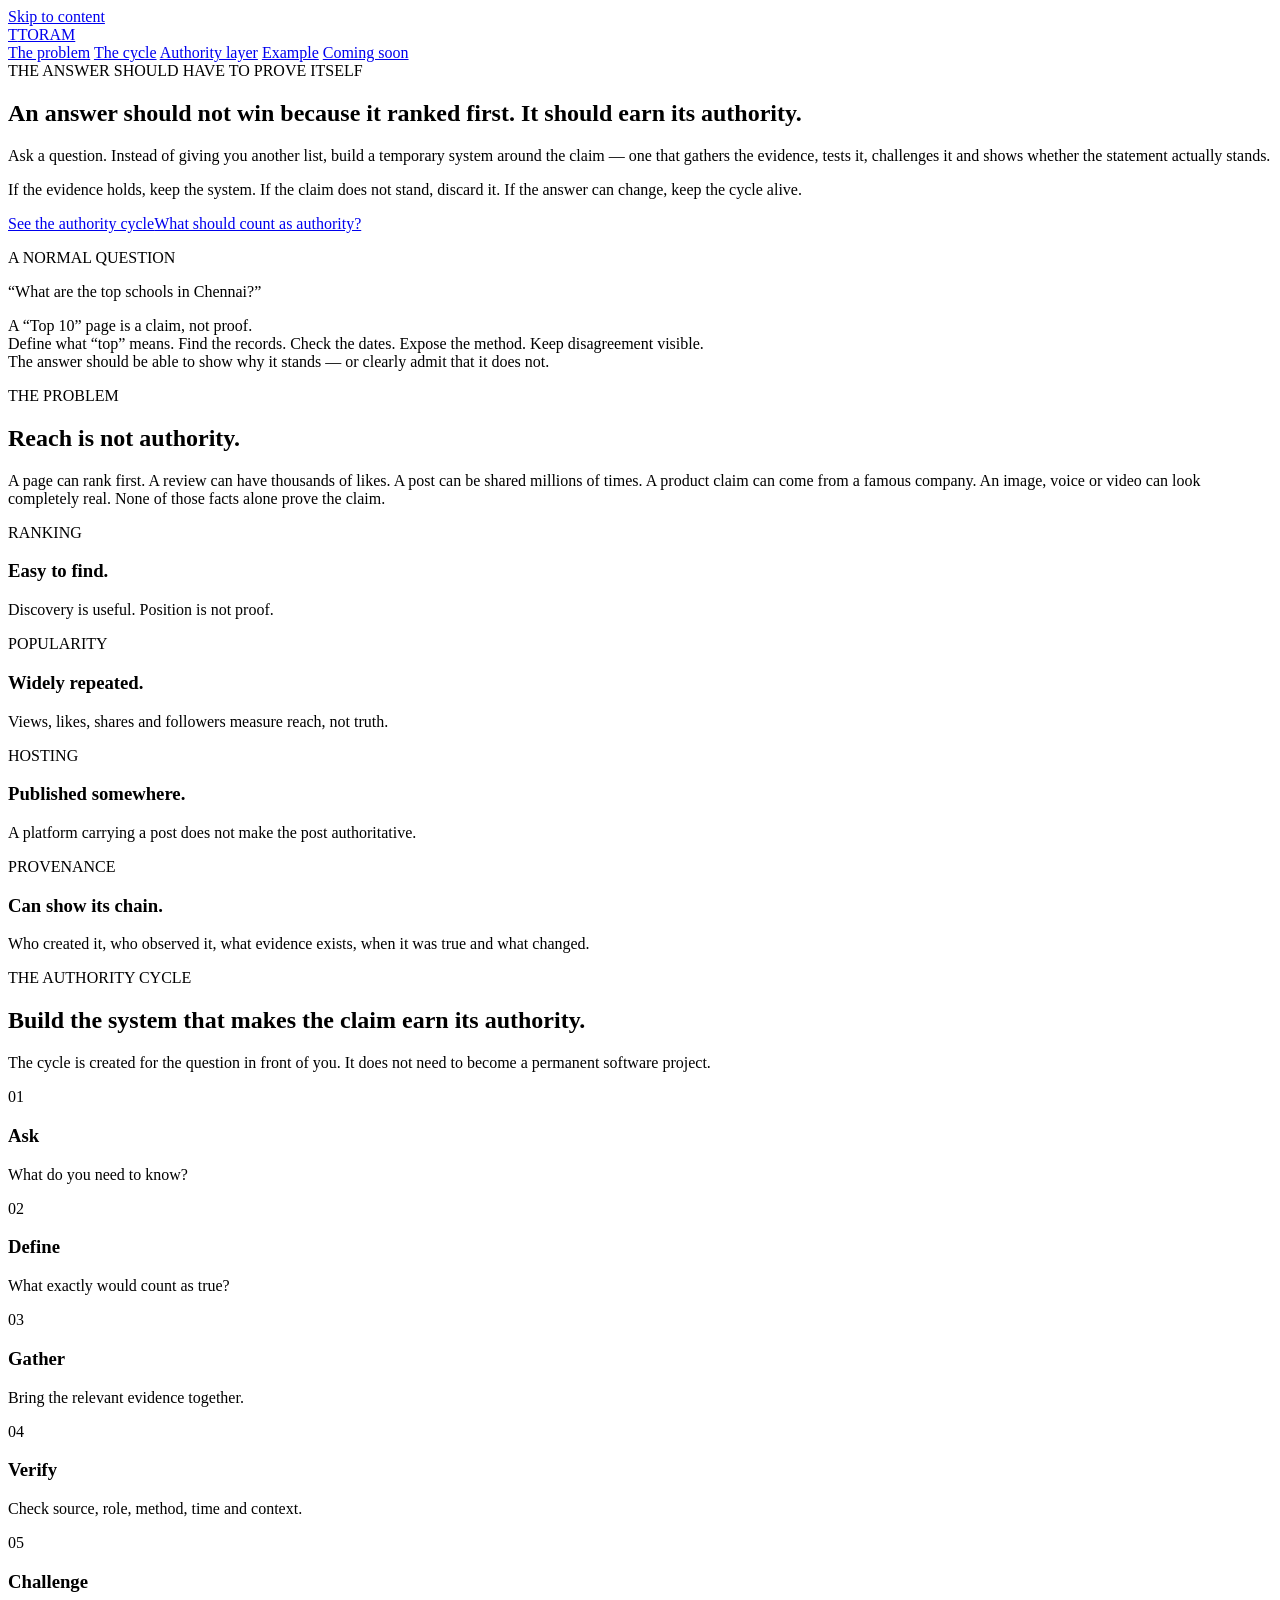
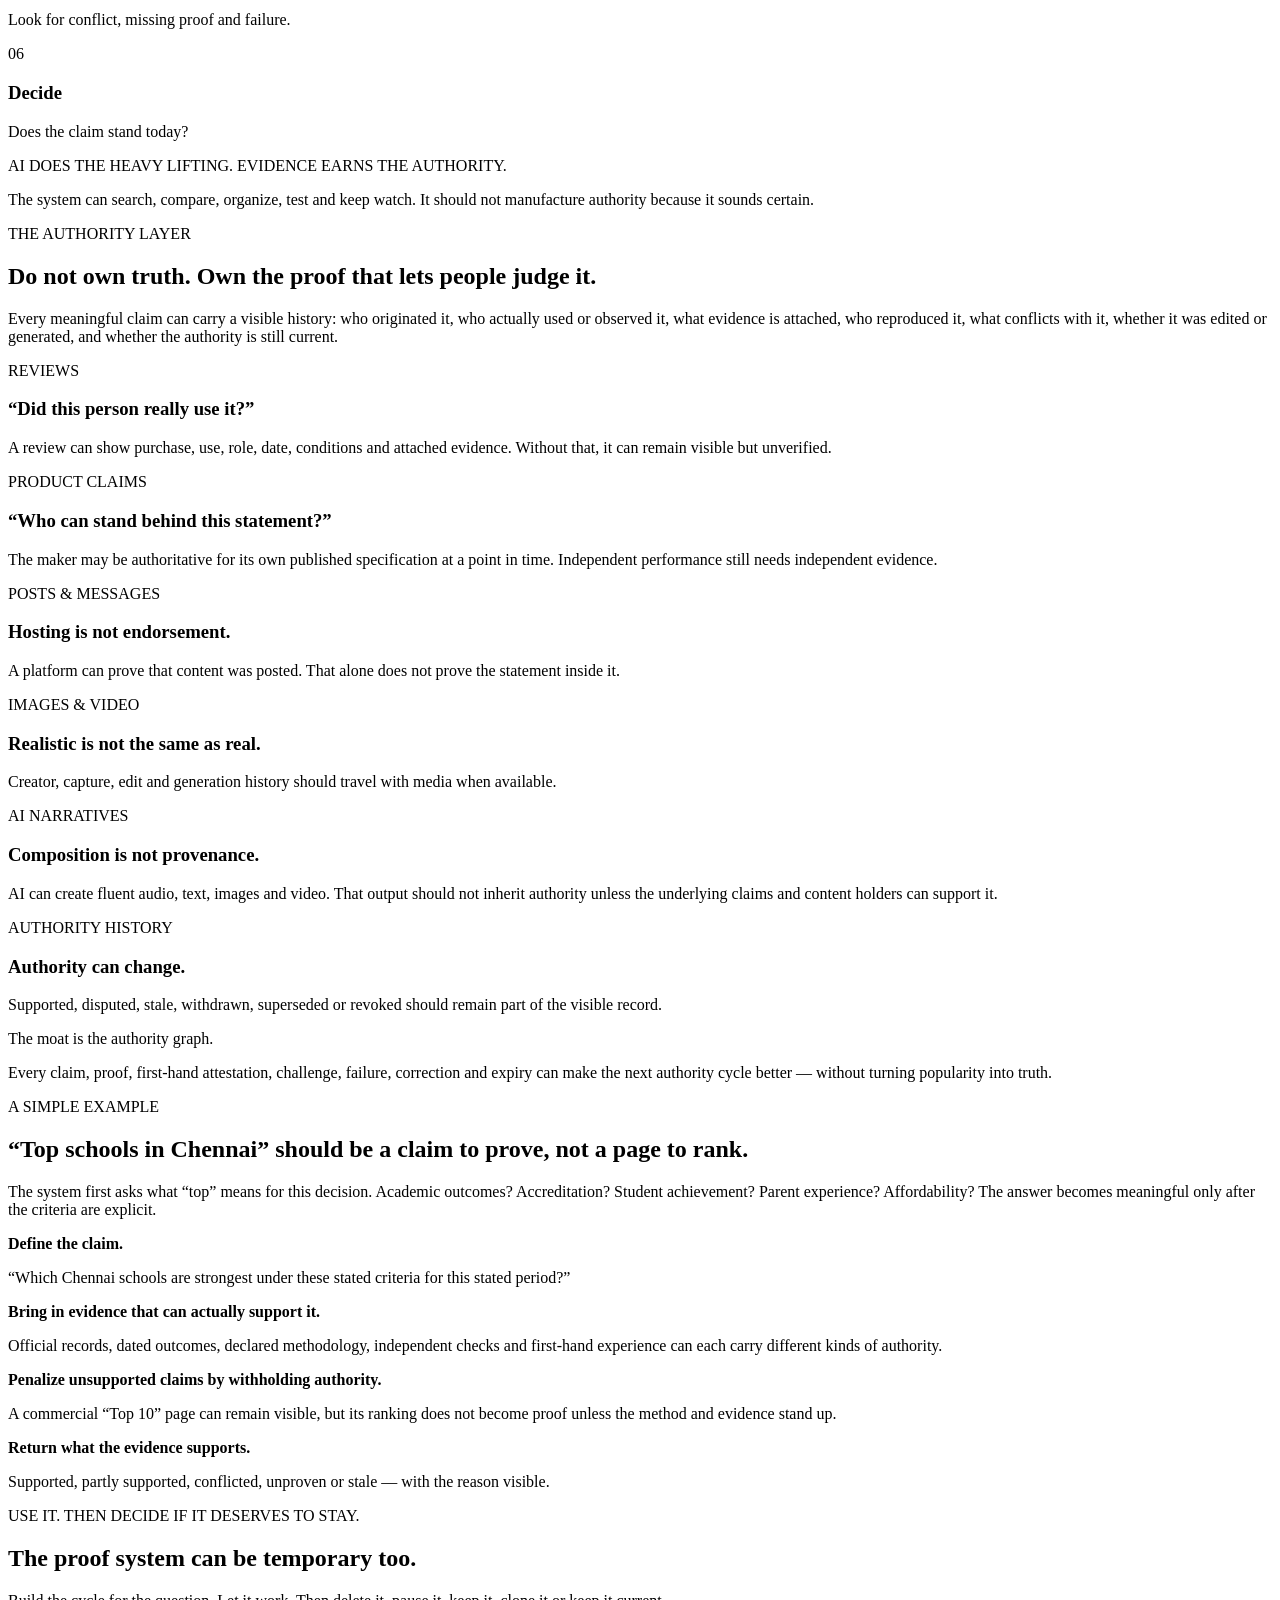
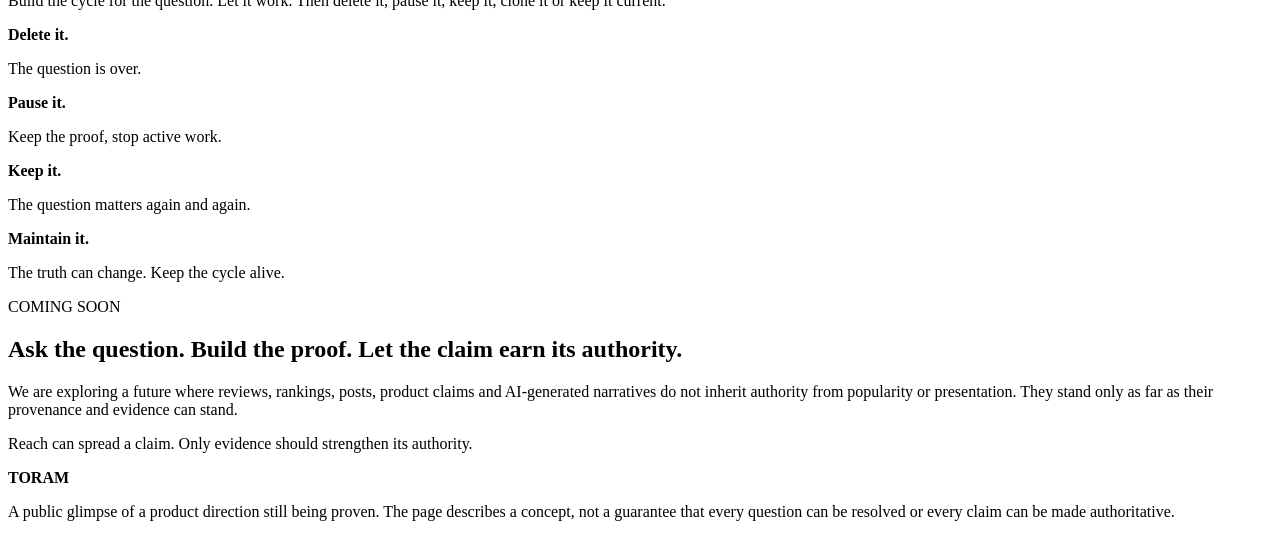
==== commit 4fa34dba: "Make authority layer and provenance moat explicit" ====
--- a/index.html
+++ b/index.html
@@ -4,7 +4,7 @@
   <meta charset="utf-8" />
   <meta name="viewport" content="width=device-width, initial-scale=1" />
   <title>An answer should earn its authority — TORAM</title>
-  <meta name="description" content="Ask a question. Build the system that can prove the claim. Keep it if the evidence holds. Slide it away if it does not." />
+  <meta name="description" content="Ask a question. Build the system that can prove the claim. Keep it if the evidence holds. Discard it if it does not." />
   <meta name="theme-color" content="#020617" />
   <meta property="og:title" content="An answer should earn its authority" />
   <meta property="og:description" content="Do not rank the answer. Build the proof around the claim." />
@@ -13,178 +13,89 @@
 </head>
 <body class="min-h-screen bg-slate-950 text-slate-100 antialiased selection:bg-emerald-300 selection:text-slate-950">
 <a href="#main" class="sr-only focus:not-sr-only focus:fixed focus:left-4 focus:top-4 focus:z-[100] focus:rounded-lg focus:bg-white focus:px-4 focus:py-2 text-slate-950">Skip to content</a>
-
 <header class="sticky top-0 z-50 border-b border-white/10 bg-slate-950/85 backdrop-blur-xl">
   <div class="mx-auto flex min-h-16 max-w-7xl items-center justify-between gap-5 px-6 lg:px-8">
-    <a href="#top" class="flex items-center gap-3 font-semibold tracking-[0.18em]" aria-label="Home">
-      <span class="grid size-9 place-items-center rounded-xl border border-emerald-300/40 bg-emerald-300/5 text-sm font-black text-emerald-300">T</span>
-      <span>TORAM</span>
-    </a>
+    <a href="#top" class="flex items-center gap-3 font-semibold tracking-[0.18em]" aria-label="Home"><span class="grid size-9 place-items-center rounded-xl border border-emerald-300/40 bg-emerald-300/5 text-sm font-black text-emerald-300">T</span><span>TORAM</span></a>
     <nav class="hidden items-center gap-7 text-sm text-slate-300 md:flex" aria-label="Primary navigation">
       <a class="transition hover:text-white" href="#problem">The problem</a>
       <a class="transition hover:text-white" href="#cycle">The cycle</a>
-      <a class="transition hover:text-white" href="#example">A simple example</a>
-      <a class="transition hover:text-white" href="#lifecycle">Keep or discard</a>
+      <a class="transition hover:text-white" href="#authority-layer">Authority layer</a>
+      <a class="transition hover:text-white" href="#example">Example</a>
       <a class="rounded-full border border-emerald-300/40 px-4 py-2 font-semibold text-emerald-300 transition hover:bg-emerald-300 hover:text-slate-950" href="#coming-soon">Coming soon</a>
     </nav>
   </div>
 </header>
-
 <main id="main">
-  <section id="top" class="relative overflow-hidden border-b border-white/10">
-    <div class="pointer-events-none absolute inset-0 -z-10 bg-[radial-gradient(circle_at_12%_10%,rgba(52,211,153,.16),transparent_30rem),radial-gradient(circle_at_85%_15%,rgba(34,211,238,.10),transparent_32rem)]"></div>
-    <div class="mx-auto grid min-h-[740px] max-w-7xl items-center gap-14 px-6 py-20 lg:grid-cols-[1.08fr_.92fr] lg:px-8 lg:py-24">
-      <div>
-        <div class="mb-6 inline-flex items-center gap-2 rounded-full border border-emerald-300/20 bg-emerald-300/[.05] px-3.5 py-2 text-xs font-bold tracking-[0.14em] text-emerald-300">THE ANSWER SHOULD HAVE TO PROVE ITSELF</div>
-        <h1 class="max-w-5xl text-5xl font-semibold leading-[.98] tracking-[-0.045em] sm:text-6xl lg:text-7xl">An answer should not win because it ranked first. <span class="text-emerald-300">It should earn its authority.</span></h1>
-        <p class="mt-8 max-w-3xl text-lg leading-8 text-slate-300 sm:text-xl">Ask a question. Instead of giving you another list, imagine building a temporary system around the claim — one that gathers the evidence, tests it, challenges it and shows whether the statement actually stands.</p>
-        <p class="mt-5 max-w-3xl text-sm leading-6 text-slate-500">If the evidence holds, keep the system. If the claim does not stand, slide it away. If the answer can change, keep the cycle alive.</p>
-        <div class="mt-9 flex flex-wrap gap-3">
-          <a href="#cycle" class="rounded-xl bg-emerald-300 px-5 py-3.5 text-sm font-bold text-slate-950 transition hover:bg-emerald-200">See the authority cycle</a>
-          <a href="#example" class="rounded-xl border border-white/10 bg-white/[.03] px-5 py-3.5 text-sm font-bold text-slate-200 transition hover:border-white/20 hover:bg-white/[.06]">See a simple example</a>
-        </div>
+<section id="top" class="relative overflow-hidden border-b border-white/10">
+  <div class="pointer-events-none absolute inset-0 -z-10 bg-[radial-gradient(circle_at_12%_10%,rgba(52,211,153,.16),transparent_30rem),radial-gradient(circle_at_85%_15%,rgba(34,211,238,.10),transparent_32rem)]"></div>
+  <div class="mx-auto grid min-h-[740px] max-w-7xl items-center gap-14 px-6 py-20 lg:grid-cols-[1.08fr_.92fr] lg:px-8 lg:py-24">
+    <div>
+      <div class="mb-6 inline-flex items-center gap-2 rounded-full border border-emerald-300/20 bg-emerald-300/[.05] px-3.5 py-2 text-xs font-bold tracking-[0.14em] text-emerald-300">THE ANSWER SHOULD HAVE TO PROVE ITSELF</div>
+      <h1 class="max-w-5xl text-5xl font-semibold leading-[.98] tracking-[-0.045em] sm:text-6xl lg:text-7xl">An answer should not win because it ranked first. <span class="text-emerald-300">It should earn its authority.</span></h1>
+      <p class="mt-8 max-w-3xl text-lg leading-8 text-slate-300 sm:text-xl">Ask a question. Instead of giving you another list, build a temporary system around the claim — one that gathers the evidence, tests it, challenges it and shows whether the statement actually stands.</p>
+      <p class="mt-5 max-w-3xl text-sm leading-6 text-slate-500">If the evidence holds, keep the system. If the claim does not stand, discard it. If the answer can change, keep the cycle alive.</p>
+      <div class="mt-9 flex flex-wrap gap-3"><a href="#cycle" class="rounded-xl bg-emerald-300 px-5 py-3.5 text-sm font-bold text-slate-950 transition hover:bg-emerald-200">See the authority cycle</a><a href="#authority-layer" class="rounded-xl border border-white/10 bg-white/[.03] px-5 py-3.5 text-sm font-bold text-slate-200 transition hover:border-white/20 hover:bg-white/[.06]">What should count as authority?</a></div>
+    </div>
+    <aside class="rounded-3xl border border-white/10 bg-slate-900/80 p-7 shadow-2xl shadow-black/30 backdrop-blur">
+      <p class="mb-6 text-xs font-extrabold tracking-[0.18em] text-slate-500">A NORMAL QUESTION</p>
+      <p class="text-2xl font-semibold leading-9">“What are the top schools in Chennai?”</p>
+      <div class="mt-7 space-y-3 text-sm leading-6 text-slate-400">
+        <div class="rounded-2xl border border-white/10 bg-white/[.025] p-4">A “Top 10” page is a claim, not proof.</div>
+        <div class="rounded-2xl border border-white/10 bg-white/[.025] p-4">Define what “top” means. Find the records. Check the dates. Expose the method. Keep disagreement visible.</div>
+        <div class="rounded-2xl border border-emerald-300/20 bg-emerald-300/[.04] p-4 font-semibold text-emerald-200">The answer should be able to show why it stands — or clearly admit that it does not.</div>
       </div>
-
-      <aside class="rounded-3xl border border-white/10 bg-slate-900/80 p-7 shadow-2xl shadow-black/30 backdrop-blur">
-        <p class="mb-6 text-xs font-extrabold tracking-[0.18em] text-slate-500">A NORMAL QUESTION</p>
-        <p class="text-2xl font-semibold leading-9">“What are the top schools in Chennai?”</p>
-        <div class="mt-7 space-y-3 text-sm leading-6 text-slate-400">
-          <div class="rounded-2xl border border-white/10 bg-white/[.025] p-4">A ranking page can say “Top 10.” That does not tell you why the claim deserves authority.</div>
-          <div class="rounded-2xl border border-white/10 bg-white/[.025] p-4">Define what “top” means. Find the records. Check the dates. Expose the method. Keep disagreement visible.</div>
-          <div class="rounded-2xl border border-emerald-300/20 bg-emerald-300/[.04] p-4 font-semibold text-emerald-200">The result should be able to show why it stands — or clearly admit that it does not.</div>
-        </div>
-      </aside>
+    </aside>
+  </div>
+</section>
+<section id="problem" class="py-24 sm:py-28">
+  <div class="mx-auto max-w-7xl px-6 lg:px-8">
+    <div class="grid gap-10 lg:grid-cols-[.9fr_1.1fr] lg:items-end"><div><p class="text-xs font-extrabold tracking-[0.2em] text-emerald-300">THE PROBLEM</p><h2 class="mt-4 text-4xl font-semibold tracking-[-0.035em] sm:text-5xl">Reach is not authority.</h2></div><p class="text-lg leading-8 text-slate-400">A page can rank first. A review can have thousands of likes. A post can be shared millions of times. A product claim can come from a famous company. An image, voice or video can look completely real. None of those facts alone prove the claim.</p></div>
+    <div class="mt-12 grid gap-5 md:grid-cols-2 lg:grid-cols-4">
+      <article class="rounded-3xl border border-white/10 bg-white/[.025] p-6"><span class="text-xs font-black text-cyan-300">RANKING</span><h3 class="mt-4 text-xl font-semibold">Easy to find.</h3><p class="mt-3 text-sm leading-6 text-slate-400">Discovery is useful. Position is not proof.</p></article>
+      <article class="rounded-3xl border border-white/10 bg-white/[.025] p-6"><span class="text-xs font-black text-violet-300">POPULARITY</span><h3 class="mt-4 text-xl font-semibold">Widely repeated.</h3><p class="mt-3 text-sm leading-6 text-slate-400">Views, likes, shares and followers measure reach, not truth.</p></article>
+      <article class="rounded-3xl border border-white/10 bg-white/[.025] p-6"><span class="text-xs font-black text-amber-300">HOSTING</span><h3 class="mt-4 text-xl font-semibold">Published somewhere.</h3><p class="mt-3 text-sm leading-6 text-slate-400">A platform carrying a post does not make the post authoritative.</p></article>
+      <article class="rounded-3xl border border-emerald-300/20 bg-emerald-300/[.035] p-6"><span class="text-xs font-black text-emerald-300">PROVENANCE</span><h3 class="mt-4 text-xl font-semibold">Can show its chain.</h3><p class="mt-3 text-sm leading-6 text-slate-400">Who created it, who observed it, what evidence exists, when it was true and what changed.</p></article>
     </div>
-  </section>
-
-  <section id="problem" class="py-24 sm:py-28">
-    <div class="mx-auto max-w-7xl px-6 lg:px-8">
-      <div class="grid gap-10 lg:grid-cols-[.9fr_1.1fr] lg:items-end">
-        <div>
-          <p class="text-xs font-extrabold tracking-[0.2em] text-emerald-300">THE PROBLEM</p>
-          <h2 class="mt-4 text-4xl font-semibold tracking-[-0.035em] sm:text-5xl">Finding pages is not the same as proving a statement.</h2>
-        </div>
-        <p class="text-lg leading-8 text-slate-400">A page can rank well, repeat what others said, carry a commercial label or look convincing. None of those things alone proves the claim. The missing step is a system built specifically to test what is being asserted.</p>
-      </div>
-
-      <div class="mt-12 grid gap-5 md:grid-cols-2 lg:grid-cols-4">
-        <article class="rounded-3xl border border-white/10 bg-white/[.025] p-6"><span class="text-xs font-black text-cyan-300">RANKED</span><h3 class="mt-4 text-xl font-semibold">Easy to find.</h3><p class="mt-3 text-sm leading-6 text-slate-400">Useful for discovery. Not automatically proof.</p></article>
-        <article class="rounded-3xl border border-white/10 bg-white/[.025] p-6"><span class="text-xs font-black text-violet-300">REPEATED</span><h3 class="mt-4 text-xl font-semibold">Said many times.</h3><p class="mt-3 text-sm leading-6 text-slate-400">Ten copies can still come from one unproven claim.</p></article>
-        <article class="rounded-3xl border border-white/10 bg-white/[.025] p-6"><span class="text-xs font-black text-amber-300">CONFIDENT</span><h3 class="mt-4 text-xl font-semibold">Sounds certain.</h3><p class="mt-3 text-sm leading-6 text-slate-400">Confidence does not replace evidence or method.</p></article>
-        <article class="rounded-3xl border border-emerald-300/20 bg-emerald-300/[.035] p-6"><span class="text-xs font-black text-emerald-300">PROVEN</span><h3 class="mt-4 text-xl font-semibold">Can show its chain.</h3><p class="mt-3 text-sm leading-6 text-slate-400">The claim, evidence, method, time and challenge are visible.</p></article>
-      </div>
+  </div>
+</section>
+<section id="cycle" class="border-y border-white/10 bg-white/[.018] py-24 sm:py-28">
+  <div class="mx-auto max-w-7xl px-6 lg:px-8">
+    <div class="mx-auto max-w-4xl text-center"><p class="text-xs font-extrabold tracking-[0.2em] text-emerald-300">THE AUTHORITY CYCLE</p><h2 class="mt-4 text-4xl font-semibold tracking-[-0.035em] sm:text-5xl">Build the system that makes the claim earn its authority.</h2><p class="mt-6 text-lg leading-8 text-slate-400">The cycle is created for the question in front of you. It does not need to become a permanent software project.</p></div>
+    <div class="mt-12 grid gap-4 md:grid-cols-3 lg:grid-cols-6">
+      <div class="rounded-2xl border border-white/10 bg-white/[.025] p-5"><span class="text-xs font-black text-cyan-300">01</span><h3 class="mt-3 font-semibold">Ask</h3><p class="mt-2 text-sm leading-6 text-slate-500">What do you need to know?</p></div>
+      <div class="rounded-2xl border border-white/10 bg-white/[.025] p-5"><span class="text-xs font-black text-violet-300">02</span><h3 class="mt-3 font-semibold">Define</h3><p class="mt-2 text-sm leading-6 text-slate-500">What exactly would count as true?</p></div>
+      <div class="rounded-2xl border border-white/10 bg-white/[.025] p-5"><span class="text-xs font-black text-sky-300">03</span><h3 class="mt-3 font-semibold">Gather</h3><p class="mt-2 text-sm leading-6 text-slate-500">Bring the relevant evidence together.</p></div>
+      <div class="rounded-2xl border border-white/10 bg-white/[.025] p-5"><span class="text-xs font-black text-amber-300">04</span><h3 class="mt-3 font-semibold">Verify</h3><p class="mt-2 text-sm leading-6 text-slate-500">Check source, role, method, time and context.</p></div>
+      <div class="rounded-2xl border border-white/10 bg-white/[.025] p-5"><span class="text-xs font-black text-rose-300">05</span><h3 class="mt-3 font-semibold">Challenge</h3><p class="mt-2 text-sm leading-6 text-slate-500">Look for conflict, missing proof and failure.</p></div>
+      <div class="rounded-2xl border border-emerald-300/20 bg-emerald-300/[.035] p-5"><span class="text-xs font-black text-emerald-300">06</span><h3 class="mt-3 font-semibold">Decide</h3><p class="mt-2 text-sm leading-6 text-slate-500">Does the claim stand today?</p></div>
     </div>
-  </section>
-
-  <section id="cycle" class="border-y border-white/10 bg-white/[.018] py-24 sm:py-28">
-    <div class="mx-auto max-w-7xl px-6 lg:px-8">
-      <div class="mx-auto max-w-4xl text-center">
-        <p class="text-xs font-extrabold tracking-[0.2em] text-emerald-300">THE AUTHORITY CYCLE</p>
-        <h2 class="mt-4 text-4xl font-semibold tracking-[-0.035em] sm:text-5xl">Build the system that makes the claim earn its authority.</h2>
-        <p class="mt-6 text-lg leading-8 text-slate-400">The cycle is created for the question in front of you. It does not need to become a permanent software project.</p>
-      </div>
-
-      <div class="mt-12 grid gap-4 md:grid-cols-3 lg:grid-cols-6">
-        <div class="rounded-2xl border border-white/10 bg-white/[.025] p-5"><span class="text-xs font-black text-cyan-300">01</span><h3 class="mt-3 font-semibold">Ask</h3><p class="mt-2 text-sm leading-6 text-slate-500">What do you need to know?</p></div>
-        <div class="rounded-2xl border border-white/10 bg-white/[.025] p-5"><span class="text-xs font-black text-violet-300">02</span><h3 class="mt-3 font-semibold">Define</h3><p class="mt-2 text-sm leading-6 text-slate-500">What exactly would count as true?</p></div>
-        <div class="rounded-2xl border border-white/10 bg-white/[.025] p-5"><span class="text-xs font-black text-sky-300">03</span><h3 class="mt-3 font-semibold">Gather</h3><p class="mt-2 text-sm leading-6 text-slate-500">Bring the relevant evidence together.</p></div>
-        <div class="rounded-2xl border border-white/10 bg-white/[.025] p-5"><span class="text-xs font-black text-amber-300">04</span><h3 class="mt-3 font-semibold">Verify</h3><p class="mt-2 text-sm leading-6 text-slate-500">Check the source, method, date and context.</p></div>
-        <div class="rounded-2xl border border-white/10 bg-white/[.025] p-5"><span class="text-xs font-black text-rose-300">05</span><h3 class="mt-3 font-semibold">Challenge</h3><p class="mt-2 text-sm leading-6 text-slate-500">Look for conflict, missing proof and failure.</p></div>
-        <div class="rounded-2xl border border-emerald-300/20 bg-emerald-300/[.035] p-5"><span class="text-xs font-black text-emerald-300">06</span><h3 class="mt-3 font-semibold">Decide</h3><p class="mt-2 text-sm leading-6 text-slate-500">Does the claim stand today?</p></div>
-      </div>
-
-      <div class="mx-auto mt-10 max-w-5xl rounded-3xl border border-amber-300/20 bg-amber-300/[.035] p-7 text-center">
-        <p class="text-sm font-bold tracking-[0.12em] text-amber-300">AI DOES THE HEAVY LIFTING. EVIDENCE EARNS THE AUTHORITY.</p>
-        <p class="mx-auto mt-4 max-w-3xl text-lg leading-8 text-slate-300">The system can search, compare, organize, test and keep watch. It should not manufacture authority because it sounds certain.</p>
-      </div>
+    <div class="mx-auto mt-10 max-w-5xl rounded-3xl border border-amber-300/20 bg-amber-300/[.035] p-7 text-center"><p class="text-sm font-bold tracking-[0.12em] text-amber-300">AI DOES THE HEAVY LIFTING. EVIDENCE EARNS THE AUTHORITY.</p><p class="mx-auto mt-4 max-w-3xl text-lg leading-8 text-slate-300">The system can search, compare, organize, test and keep watch. It should not manufacture authority because it sounds certain.</p></div>
+  </div>
+</section>
+<section id="authority-layer" class="py-24 sm:py-28">
+  <div class="mx-auto max-w-7xl px-6 lg:px-8">
+    <div class="grid gap-10 lg:grid-cols-[.9fr_1.1fr] lg:items-end"><div><p class="text-xs font-extrabold tracking-[0.2em] text-cyan-300">THE AUTHORITY LAYER</p><h2 class="mt-4 text-4xl font-semibold tracking-[-0.035em] sm:text-5xl">Do not own truth. Own the proof that lets people judge it.</h2></div><p class="text-lg leading-8 text-slate-400">Every meaningful claim can carry a visible history: who originated it, who actually used or observed it, what evidence is attached, who reproduced it, what conflicts with it, whether it was edited or generated, and whether the authority is still current.</p></div>
+    <div class="mt-12 grid gap-5 md:grid-cols-2 lg:grid-cols-3">
+      <article class="rounded-3xl border border-white/10 bg-white/[.025] p-6"><span class="text-xs font-black text-cyan-300">REVIEWS</span><h3 class="mt-4 text-xl font-semibold">“Did this person really use it?”</h3><p class="mt-3 text-sm leading-6 text-slate-400">A review can show purchase, use, role, date, conditions and attached evidence. Without that, it can remain visible but unverified.</p></article>
+      <article class="rounded-3xl border border-white/10 bg-white/[.025] p-6"><span class="text-xs font-black text-violet-300">PRODUCT CLAIMS</span><h3 class="mt-4 text-xl font-semibold">“Who can stand behind this statement?”</h3><p class="mt-3 text-sm leading-6 text-slate-400">The maker may be authoritative for its own published specification at a point in time. Independent performance still needs independent evidence.</p></article>
+      <article class="rounded-3xl border border-white/10 bg-white/[.025] p-6"><span class="text-xs font-black text-sky-300">POSTS & MESSAGES</span><h3 class="mt-4 text-xl font-semibold">Hosting is not endorsement.</h3><p class="mt-3 text-sm leading-6 text-slate-400">A platform can prove that content was posted. That alone does not prove the statement inside it.</p></article>
+      <article class="rounded-3xl border border-white/10 bg-white/[.025] p-6"><span class="text-xs font-black text-amber-300">IMAGES & VIDEO</span><h3 class="mt-4 text-xl font-semibold">Realistic is not the same as real.</h3><p class="mt-3 text-sm leading-6 text-slate-400">Creator, capture, edit and generation history should travel with media when available.</p></article>
+      <article class="rounded-3xl border border-white/10 bg-white/[.025] p-6"><span class="text-xs font-black text-rose-300">AI NARRATIVES</span><h3 class="mt-4 text-xl font-semibold">Composition is not provenance.</h3><p class="mt-3 text-sm leading-6 text-slate-400">AI can create fluent audio, text, images and video. That output should not inherit authority unless the underlying claims and content holders can support it.</p></article>
+      <article class="rounded-3xl border border-emerald-300/20 bg-emerald-300/[.035] p-6"><span class="text-xs font-black text-emerald-300">AUTHORITY HISTORY</span><h3 class="mt-4 text-xl font-semibold">Authority can change.</h3><p class="mt-3 text-sm leading-6 text-slate-400">Supported, disputed, stale, withdrawn, superseded or revoked should remain part of the visible record.</p></article>
     </div>
-  </section>
-
-  <section id="example" class="py-24 sm:py-28">
-    <div class="mx-auto max-w-7xl px-6 lg:px-8">
-      <div class="grid gap-12 lg:grid-cols-[.9fr_1.1fr] lg:items-start">
-        <div>
-          <p class="text-xs font-extrabold tracking-[0.2em] text-cyan-300">A SIMPLE EXAMPLE</p>
-          <h2 class="mt-4 text-4xl font-semibold tracking-[-0.035em] sm:text-5xl">“Top schools in Chennai” should be a claim to prove, not a page to rank.</h2>
-          <p class="mt-6 text-lg leading-8 text-slate-400">The system first asks what “top” means for this decision. Academic outcomes? Accreditation? Student achievement? Parent experience? Affordability? The answer becomes meaningful only after the criteria are explicit.</p>
-        </div>
-
-        <div class="space-y-4">
-          <div class="rounded-2xl border border-white/10 bg-white/[.025] p-5"><strong class="text-slate-100">Define the claim.</strong><p class="mt-2 text-sm leading-6 text-slate-500">“Which Chennai schools are strongest under these stated criteria for this stated period?”</p></div>
-          <div class="rounded-2xl border border-white/10 bg-white/[.025] p-5"><strong class="text-slate-100">Bring in evidence that can actually support it.</strong><p class="mt-2 text-sm leading-6 text-slate-500">Official affiliation, dated outcomes, declared methodology, independent checks and first-hand experience can each carry different kinds of authority.</p></div>
-          <div class="rounded-2xl border border-white/10 bg-white/[.025] p-5"><strong class="text-slate-100">Penalize unsupported claims by withholding authority.</strong><p class="mt-2 text-sm leading-6 text-slate-500">A commercial “Top 10” page can remain visible, but its ranking does not become proof unless the method and evidence stand up.</p></div>
-          <div class="rounded-2xl border border-emerald-300/20 bg-emerald-300/[.035] p-5"><strong class="text-emerald-200">Return what the evidence supports.</strong><p class="mt-2 text-sm leading-6 text-slate-400">Supported, partly supported, conflicted, unproven or stale — with the reason visible.</p></div>
-        </div>
-      </div>
+    <div class="mx-auto mt-10 max-w-5xl rounded-3xl border border-emerald-300/20 bg-emerald-300/[.04] p-7 text-center"><p class="text-xl font-semibold text-slate-100">The moat is the authority graph.</p><p class="mx-auto mt-3 max-w-3xl text-sm leading-6 text-slate-400">Every claim, proof, first-hand attestation, challenge, failure, correction and expiry can make the next authority cycle better — without turning popularity into truth.</p></div>
+  </div>
+</section>
+<section id="example" class="border-y border-white/10 bg-white/[.018] py-24 sm:py-28">
+  <div class="mx-auto max-w-7xl px-6 lg:px-8">
+    <div class="grid gap-12 lg:grid-cols-[.9fr_1.1fr] lg:items-start"><div><p class="text-xs font-extrabold tracking-[0.2em] text-cyan-300">A SIMPLE EXAMPLE</p><h2 class="mt-4 text-4xl font-semibold tracking-[-0.035em] sm:text-5xl">“Top schools in Chennai” should be a claim to prove, not a page to rank.</h2><p class="mt-6 text-lg leading-8 text-slate-400">The system first asks what “top” means for this decision. Academic outcomes? Accreditation? Student achievement? Parent experience? Affordability? The answer becomes meaningful only after the criteria are explicit.</p></div>
+      <div class="space-y-4"><div class="rounded-2xl border border-white/10 bg-white/[.025] p-5"><strong class="text-slate-100">Define the claim.</strong><p class="mt-2 text-sm leading-6 text-slate-500">“Which Chennai schools are strongest under these stated criteria for this stated period?”</p></div><div class="rounded-2xl border border-white/10 bg-white/[.025] p-5"><strong class="text-slate-100">Bring in evidence that can actually support it.</strong><p class="mt-2 text-sm leading-6 text-slate-500">Official records, dated outcomes, declared methodology, independent checks and first-hand experience can each carry different kinds of authority.</p></div><div class="rounded-2xl border border-white/10 bg-white/[.025] p-5"><strong class="text-slate-100">Penalize unsupported claims by withholding authority.</strong><p class="mt-2 text-sm leading-6 text-slate-500">A commercial “Top 10” page can remain visible, but its ranking does not become proof unless the method and evidence stand up.</p></div><div class="rounded-2xl border border-emerald-300/20 bg-emerald-300/[.035] p-5"><strong class="text-emerald-200">Return what the evidence supports.</strong><p class="mt-2 text-sm leading-6 text-slate-400">Supported, partly supported, conflicted, unproven or stale — with the reason visible.</p></div></div>
     </div>
-  </section>
-
-  <section class="border-y border-white/10 bg-white/[.018] py-24 sm:py-28">
-    <div class="mx-auto max-w-7xl px-6 lg:px-8">
-      <div class="mx-auto max-w-4xl text-center">
-        <p class="text-xs font-extrabold tracking-[0.2em] text-emerald-300">THE RESULT IS NOT JUST YES OR NO</p>
-        <h2 class="mt-4 text-4xl font-semibold tracking-[-0.035em] sm:text-5xl">A claim can stand, weaken, conflict or expire.</h2>
-      </div>
-
-      <div class="mt-12 grid gap-5 md:grid-cols-2 lg:grid-cols-5">
-        <article class="rounded-3xl border border-emerald-300/20 bg-emerald-300/[.035] p-6"><span class="text-xs font-black text-emerald-300">SUPPORTED</span><p class="mt-4 text-sm leading-6 text-slate-300">The available evidence supports the defined claim under the stated conditions.</p></article>
-        <article class="rounded-3xl border border-white/10 bg-white/[.025] p-6"><span class="text-xs font-black text-cyan-300">PARTLY SUPPORTED</span><p class="mt-4 text-sm leading-6 text-slate-400">Some parts stand. Important limits remain.</p></article>
-        <article class="rounded-3xl border border-white/10 bg-white/[.025] p-6"><span class="text-xs font-black text-amber-300">CONFLICTED</span><p class="mt-4 text-sm leading-6 text-slate-400">Credible evidence points in different directions.</p></article>
-        <article class="rounded-3xl border border-white/10 bg-white/[.025] p-6"><span class="text-xs font-black text-rose-300">UNPROVEN</span><p class="mt-4 text-sm leading-6 text-slate-400">The claim exists, but the required evidence does not.</p></article>
-        <article class="rounded-3xl border border-white/10 bg-white/[.025] p-6"><span class="text-xs font-black text-violet-300">STALE</span><p class="mt-4 text-sm leading-6 text-slate-400">It may once have stood, but the world has moved on.</p></article>
-      </div>
-    </div>
-  </section>
-
-  <section id="lifecycle" class="py-24 sm:py-28">
-    <div class="mx-auto max-w-7xl px-6 lg:px-8">
-      <div class="grid gap-12 lg:grid-cols-[1fr_.9fr] lg:items-center">
-        <div>
-          <p class="text-xs font-extrabold tracking-[0.2em] text-emerald-300">USE IT. THEN DECIDE IF IT DESERVES TO STAY.</p>
-          <h2 class="mt-4 text-4xl font-semibold tracking-[-0.035em] sm:text-5xl">The proof system can be temporary too.</h2>
-          <p class="mt-6 text-lg leading-8 text-slate-400">Not every important question needs another permanent app. Build the cycle for the question. Let it work. Then decide what happens next.</p>
-        </div>
-        <div class="grid gap-4 sm:grid-cols-2">
-          <div class="rounded-2xl border border-white/10 bg-white/[.025] p-5"><strong class="text-slate-100">Delete it.</strong><p class="mt-2 text-sm leading-6 text-slate-500">The question is over. Slide the system away.</p></div>
-          <div class="rounded-2xl border border-white/10 bg-white/[.025] p-5"><strong class="text-slate-100">Pause it.</strong><p class="mt-2 text-sm leading-6 text-slate-500">Keep the work, stop the active cycle.</p></div>
-          <div class="rounded-2xl border border-white/10 bg-white/[.025] p-5"><strong class="text-slate-100">Keep it.</strong><p class="mt-2 text-sm leading-6 text-slate-500">The question matters again and again.</p></div>
-          <div class="rounded-2xl border border-emerald-300/20 bg-emerald-300/[.035] p-5"><strong class="text-emerald-200">Maintain it.</strong><p class="mt-2 text-sm leading-6 text-slate-400">The answer can change. Let the cycle keep proving what is true now.</p></div>
-        </div>
-      </div>
-    </div>
-  </section>
-
-  <section class="border-y border-white/10 bg-white/[.018] py-24 sm:py-28">
-    <div class="mx-auto max-w-7xl px-6 lg:px-8">
-      <div class="mx-auto max-w-4xl text-center">
-        <p class="text-xs font-extrabold tracking-[0.2em] text-cyan-300">WHERE THIS COULD MATTER</p>
-        <h2 class="mt-4 text-4xl font-semibold tracking-[-0.035em] sm:text-5xl">Any time a statement matters more than a ranking.</h2>
-      </div>
-
-      <div class="mt-12 grid gap-5 md:grid-cols-2 lg:grid-cols-4">
-        <article class="rounded-3xl border border-white/10 bg-white/[.025] p-6"><span class="text-xs font-black text-cyan-300">EDUCATION</span><p class="mt-4 text-lg leading-7 text-slate-200">“Which school actually fits these outcomes and constraints?”</p></article>
-        <article class="rounded-3xl border border-white/10 bg-white/[.025] p-6"><span class="text-xs font-black text-rose-300">DISASTER RESPONSE</span><p class="mt-4 text-lg leading-7 text-slate-200">“Which route is really open now, and who can prove it?”</p></article>
-        <article class="rounded-3xl border border-white/10 bg-white/[.025] p-6"><span class="text-xs font-black text-violet-300">SPACE PROJECTS</span><p class="mt-4 text-lg leading-7 text-slate-200">“Can this component stand the conditions we are designing for?”</p></article>
-        <article class="rounded-3xl border border-white/10 bg-white/[.025] p-6"><span class="text-xs font-black text-emerald-300">DEEP RESEARCH</span><p class="mt-4 text-lg leading-7 text-slate-200">“Does this claim still hold when we trace and challenge the evidence?”</p></article>
-      </div>
-    </div>
-  </section>
-
-  <section id="coming-soon" class="px-6 py-24 lg:px-8">
-    <div class="mx-auto max-w-7xl rounded-3xl border border-emerald-300/20 bg-gradient-to-br from-emerald-300/[.10] to-cyan-300/[.04] p-8 sm:p-10 lg:p-12">
-      <p class="text-xs font-extrabold tracking-[0.2em] text-emerald-300">COMING SOON</p>
-      <h2 class="mt-4 max-w-5xl text-4xl font-semibold tracking-[-0.035em] sm:text-5xl">Ask the question. Build the proof. Let the claim earn its authority.</h2>
-      <p class="mt-6 max-w-4xl text-lg leading-8 text-slate-400">We are exploring a future where answers are not accepted because they are popular, repeated or confidently generated. They stand because a system can show the evidence that supports them — and show when that evidence breaks.</p>
-      <p class="mt-8 text-xl font-semibold text-emerald-200">Build it. Prove it. Keep it only if it deserves to stay.</p>
-    </div>
-  </section>
+  </div>
+</section>
+<section id="lifecycle" class="py-24 sm:py-28"><div class="mx-auto max-w-7xl px-6 lg:px-8"><div class="grid gap-12 lg:grid-cols-[1fr_.9fr] lg:items-center"><div><p class="text-xs font-extrabold tracking-[0.2em] text-emerald-300">USE IT. THEN DECIDE IF IT DESERVES TO STAY.</p><h2 class="mt-4 text-4xl font-semibold tracking-[-0.035em] sm:text-5xl">The proof system can be temporary too.</h2><p class="mt-6 text-lg leading-8 text-slate-400">Build the cycle for the question. Let it work. Then delete it, pause it, keep it, clone it or keep it current.</p></div><div class="grid gap-4 sm:grid-cols-2"><div class="rounded-2xl border border-white/10 bg-white/[.025] p-5"><strong class="text-slate-100">Delete it.</strong><p class="mt-2 text-sm leading-6 text-slate-500">The question is over.</p></div><div class="rounded-2xl border border-white/10 bg-white/[.025] p-5"><strong class="text-slate-100">Pause it.</strong><p class="mt-2 text-sm leading-6 text-slate-500">Keep the proof, stop active work.</p></div><div class="rounded-2xl border border-white/10 bg-white/[.025] p-5"><strong class="text-slate-100">Keep it.</strong><p class="mt-2 text-sm leading-6 text-slate-500">The question matters again and again.</p></div><div class="rounded-2xl border border-emerald-300/20 bg-emerald-300/[.035] p-5"><strong class="text-emerald-200">Maintain it.</strong><p class="mt-2 text-sm leading-6 text-slate-400">The truth can change. Keep the cycle alive.</p></div></div></div></div></section>
+<section id="coming-soon" class="px-6 py-24 lg:px-8"><div class="mx-auto max-w-7xl rounded-3xl border border-emerald-300/20 bg-gradient-to-br from-emerald-300/[.10] to-cyan-300/[.04] p-8 sm:p-10 lg:p-12"><p class="text-xs font-extrabold tracking-[0.2em] text-emerald-300">COMING SOON</p><h2 class="mt-4 max-w-5xl text-4xl font-semibold tracking-[-0.035em] sm:text-5xl">Ask the question. Build the proof. Let the claim earn its authority.</h2><p class="mt-6 max-w-4xl text-lg leading-8 text-slate-400">We are exploring a future where reviews, rankings, posts, product claims and AI-generated narratives do not inherit authority from popularity or presentation. They stand only as far as their provenance and evidence can stand.</p><p class="mt-8 text-xl font-semibold text-emerald-200">Reach can spread a claim. Only evidence should strengthen its authority.</p></div></section>
 </main>
-
-<footer class="border-t border-white/10 bg-slate-950 py-10">
-  <div class="mx-auto max-w-7xl px-6 text-sm leading-6 text-slate-500 lg:px-8">
-    <strong class="tracking-[0.16em] text-slate-200">TORAM</strong>
-    <p class="mt-3 max-w-5xl">A public glimpse of a product direction still being proven. The page describes a concept, not a guarantee that every question can be resolved or every claim can be made authoritative.</p>
-  </div>
-</footer>
+<footer class="border-t border-white/10 bg-slate-950 py-10"><div class="mx-auto max-w-7xl px-6 text-sm leading-6 text-slate-500 lg:px-8"><strong class="tracking-[0.16em] text-slate-200">TORAM</strong><p class="mt-3 max-w-5xl">A public glimpse of a product direction still being proven. The page describes a concept, not a guarantee that every question can be resolved or every claim can be made authoritative.</p></div></footer>
 </body>
-</html>
+</html>
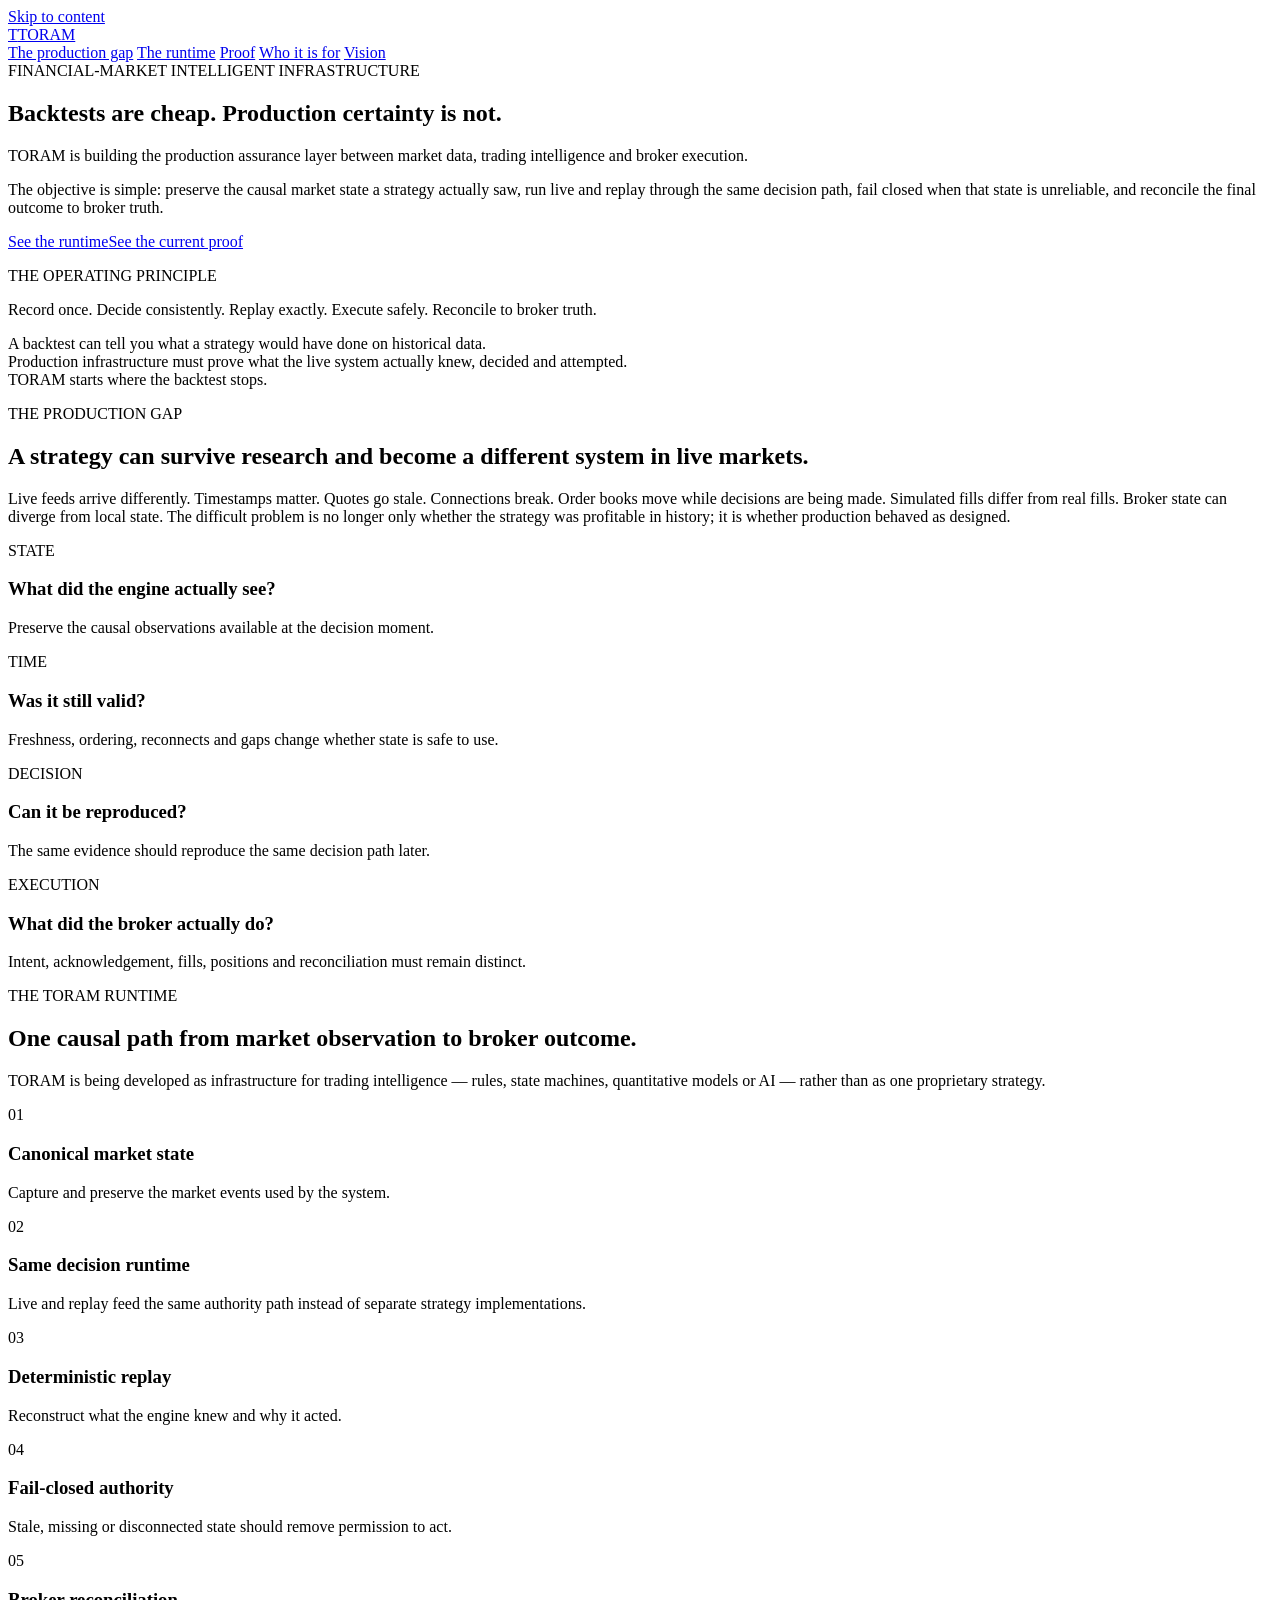
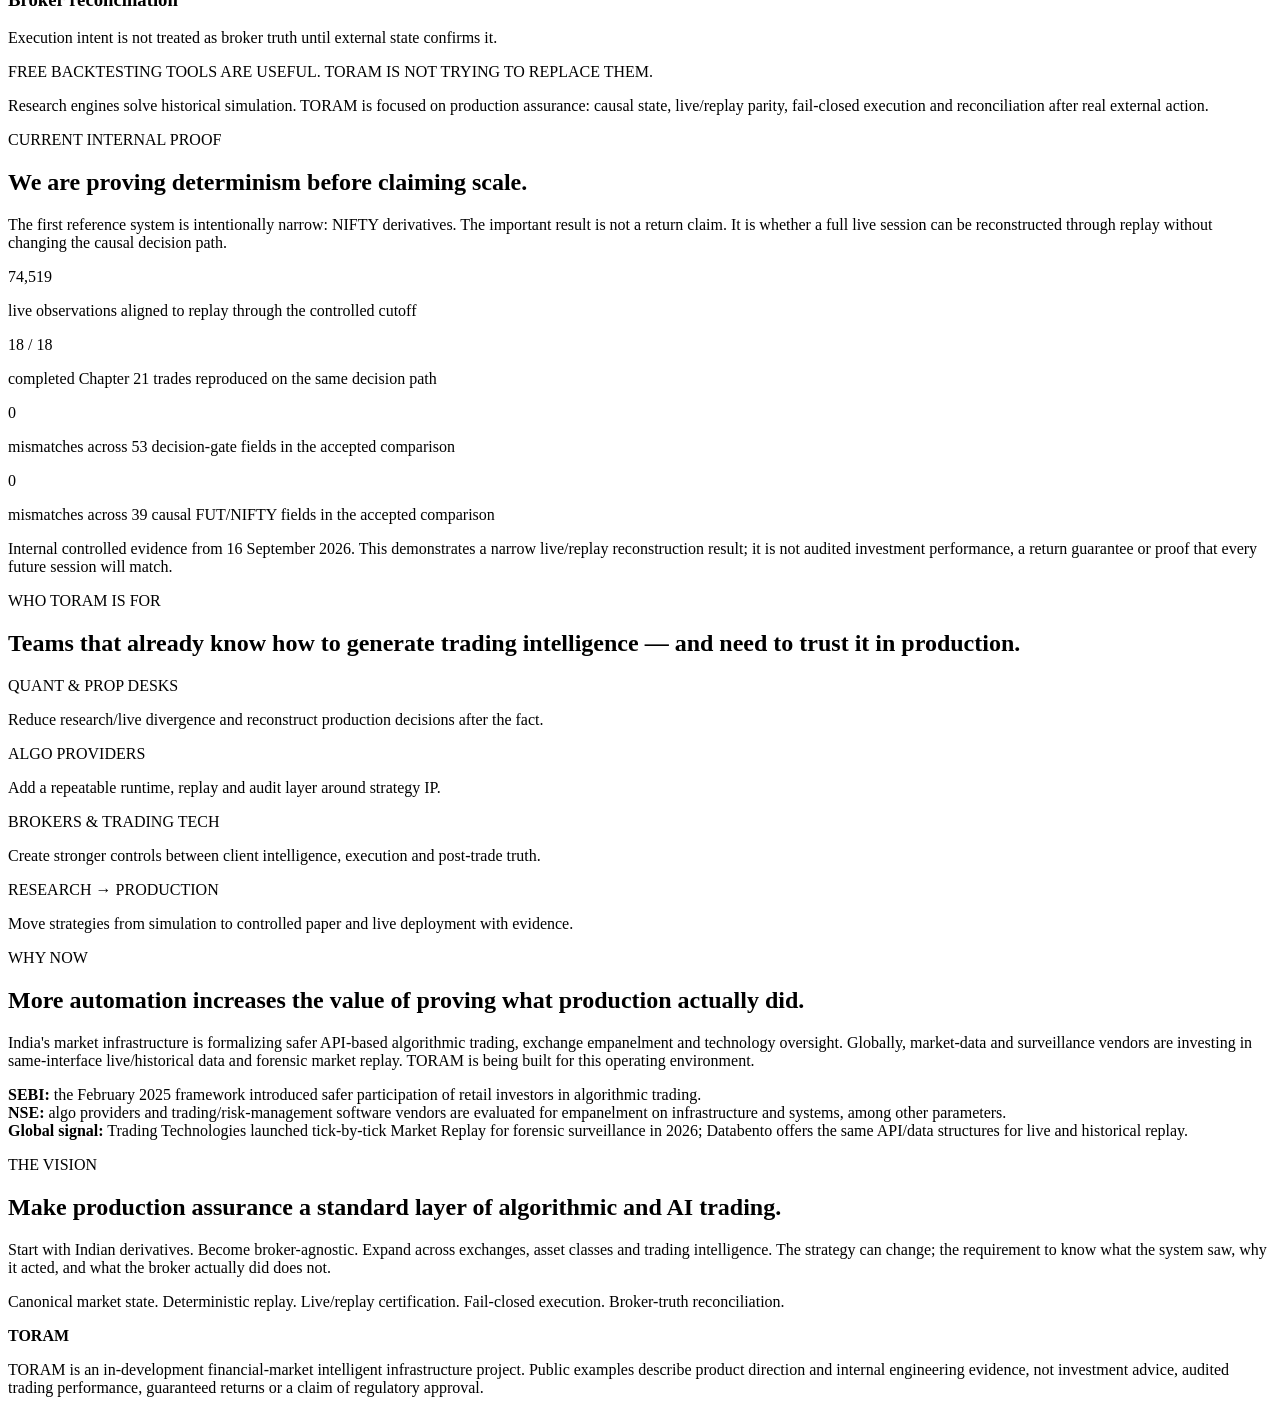
==== commit b7081269: "Reposition TORAM as financial-market intelligent infrastructure" ====
--- a/index.html
+++ b/index.html
@@ -3,11 +3,11 @@
 <head>
   <meta charset="utf-8" />
   <meta name="viewport" content="width=device-width, initial-scale=1" />
-  <title>An answer should earn its authority — TORAM</title>
-  <meta name="description" content="Ask a question. Build the system that can prove the claim. Keep it if the evidence holds. Discard it if it does not." />
+  <title>TORAM — Financial-market intelligent infrastructure</title>
+  <meta name="description" content="TORAM is building the production assurance layer between market data, trading intelligence and broker execution: canonical market state, deterministic replay, fail-closed execution and broker-truth reconciliation." />
   <meta name="theme-color" content="#020617" />
-  <meta property="og:title" content="An answer should earn its authority" />
-  <meta property="og:description" content="Do not rank the answer. Build the proof around the claim." />
+  <meta property="og:title" content="TORAM — Financial-market intelligent infrastructure" />
+  <meta property="og:description" content="Backtests are cheap. Production certainty is not." />
   <meta property="og:type" content="website" />
   <link rel="stylesheet" href="./styles.css" />
 </head>
@@ -17,85 +17,106 @@
   <div class="mx-auto flex min-h-16 max-w-7xl items-center justify-between gap-5 px-6 lg:px-8">
     <a href="#top" class="flex items-center gap-3 font-semibold tracking-[0.18em]" aria-label="Home"><span class="grid size-9 place-items-center rounded-xl border border-emerald-300/40 bg-emerald-300/5 text-sm font-black text-emerald-300">T</span><span>TORAM</span></a>
     <nav class="hidden items-center gap-7 text-sm text-slate-300 md:flex" aria-label="Primary navigation">
-      <a class="transition hover:text-white" href="#problem">The problem</a>
-      <a class="transition hover:text-white" href="#cycle">The cycle</a>
-      <a class="transition hover:text-white" href="#authority-layer">Authority layer</a>
-      <a class="transition hover:text-white" href="#example">Example</a>
-      <a class="rounded-full border border-emerald-300/40 px-4 py-2 font-semibold text-emerald-300 transition hover:bg-emerald-300 hover:text-slate-950" href="#coming-soon">Coming soon</a>
+      <a class="transition hover:text-white" href="#problem">The production gap</a>
+      <a class="transition hover:text-white" href="#runtime">The runtime</a>
+      <a class="transition hover:text-white" href="#proof">Proof</a>
+      <a class="transition hover:text-white" href="#users">Who it is for</a>
+      <a class="rounded-full border border-emerald-300/40 px-4 py-2 font-semibold text-emerald-300 transition hover:bg-emerald-300 hover:text-slate-950" href="#vision">Vision</a>
     </nav>
   </div>
 </header>
 <main id="main">
 <section id="top" class="relative overflow-hidden border-b border-white/10">
-  <div class="pointer-events-none absolute inset-0 -z-10 bg-[radial-gradient(circle_at_12%_10%,rgba(52,211,153,.16),transparent_30rem),radial-gradient(circle_at_85%_15%,rgba(34,211,238,.10),transparent_32rem)]"></div>
+  <div class="pointer-events-none absolute inset-0 -z-10 bg-[radial-gradient(circle_at_12%_10%,rgba(52,211,153,.17),transparent_30rem),radial-gradient(circle_at_85%_15%,rgba(34,211,238,.10),transparent_32rem)]"></div>
   <div class="mx-auto grid min-h-[740px] max-w-7xl items-center gap-14 px-6 py-20 lg:grid-cols-[1.08fr_.92fr] lg:px-8 lg:py-24">
     <div>
-      <div class="mb-6 inline-flex items-center gap-2 rounded-full border border-emerald-300/20 bg-emerald-300/[.05] px-3.5 py-2 text-xs font-bold tracking-[0.14em] text-emerald-300">THE ANSWER SHOULD HAVE TO PROVE ITSELF</div>
-      <h1 class="max-w-5xl text-5xl font-semibold leading-[.98] tracking-[-0.045em] sm:text-6xl lg:text-7xl">An answer should not win because it ranked first. <span class="text-emerald-300">It should earn its authority.</span></h1>
-      <p class="mt-8 max-w-3xl text-lg leading-8 text-slate-300 sm:text-xl">Ask a question. Instead of giving you another list, build a temporary system around the claim — one that gathers the evidence, tests it, challenges it and shows whether the statement actually stands.</p>
-      <p class="mt-5 max-w-3xl text-sm leading-6 text-slate-500">If the evidence holds, keep the system. If the claim does not stand, discard it. If the answer can change, keep the cycle alive.</p>
-      <div class="mt-9 flex flex-wrap gap-3"><a href="#cycle" class="rounded-xl bg-emerald-300 px-5 py-3.5 text-sm font-bold text-slate-950 transition hover:bg-emerald-200">See the authority cycle</a><a href="#authority-layer" class="rounded-xl border border-white/10 bg-white/[.03] px-5 py-3.5 text-sm font-bold text-slate-200 transition hover:border-white/20 hover:bg-white/[.06]">What should count as authority?</a></div>
+      <div class="mb-6 inline-flex items-center gap-2 rounded-full border border-emerald-300/20 bg-emerald-300/[.05] px-3.5 py-2 text-xs font-bold tracking-[0.14em] text-emerald-300">FINANCIAL-MARKET INTELLIGENT INFRASTRUCTURE</div>
+      <h1 class="max-w-5xl text-5xl font-semibold leading-[.98] tracking-[-0.045em] sm:text-6xl lg:text-7xl">Backtests are cheap. <span class="text-emerald-300">Production certainty is not.</span></h1>
+      <p class="mt-8 max-w-3xl text-lg leading-8 text-slate-300 sm:text-xl">TORAM is building the production assurance layer between market data, trading intelligence and broker execution.</p>
+      <p class="mt-5 max-w-3xl text-sm leading-6 text-slate-500">The objective is simple: preserve the causal market state a strategy actually saw, run live and replay through the same decision path, fail closed when that state is unreliable, and reconcile the final outcome to broker truth.</p>
+      <div class="mt-9 flex flex-wrap gap-3"><a href="#runtime" class="rounded-xl bg-emerald-300 px-5 py-3.5 text-sm font-bold text-slate-950 transition hover:bg-emerald-200">See the runtime</a><a href="#proof" class="rounded-xl border border-white/10 bg-white/[.03] px-5 py-3.5 text-sm font-bold text-slate-200 transition hover:border-white/20 hover:bg-white/[.06]">See the current proof</a></div>
     </div>
     <aside class="rounded-3xl border border-white/10 bg-slate-900/80 p-7 shadow-2xl shadow-black/30 backdrop-blur">
-      <p class="mb-6 text-xs font-extrabold tracking-[0.18em] text-slate-500">A NORMAL QUESTION</p>
-      <p class="text-2xl font-semibold leading-9">“What are the top schools in Chennai?”</p>
+      <p class="mb-6 text-xs font-extrabold tracking-[0.18em] text-slate-500">THE OPERATING PRINCIPLE</p>
+      <p class="text-2xl font-semibold leading-9">Record once. Decide consistently. Replay exactly. Execute safely. Reconcile to broker truth.</p>
       <div class="mt-7 space-y-3 text-sm leading-6 text-slate-400">
-        <div class="rounded-2xl border border-white/10 bg-white/[.025] p-4">A “Top 10” page is a claim, not proof.</div>
-        <div class="rounded-2xl border border-white/10 bg-white/[.025] p-4">Define what “top” means. Find the records. Check the dates. Expose the method. Keep disagreement visible.</div>
-        <div class="rounded-2xl border border-emerald-300/20 bg-emerald-300/[.04] p-4 font-semibold text-emerald-200">The answer should be able to show why it stands — or clearly admit that it does not.</div>
+        <div class="rounded-2xl border border-white/10 bg-white/[.025] p-4">A backtest can tell you what a strategy would have done on historical data.</div>
+        <div class="rounded-2xl border border-white/10 bg-white/[.025] p-4">Production infrastructure must prove what the live system actually knew, decided and attempted.</div>
+        <div class="rounded-2xl border border-emerald-300/20 bg-emerald-300/[.04] p-4 font-semibold text-emerald-200">TORAM starts where the backtest stops.</div>
       </div>
     </aside>
   </div>
 </section>
 <section id="problem" class="py-24 sm:py-28">
   <div class="mx-auto max-w-7xl px-6 lg:px-8">
-    <div class="grid gap-10 lg:grid-cols-[.9fr_1.1fr] lg:items-end"><div><p class="text-xs font-extrabold tracking-[0.2em] text-emerald-300">THE PROBLEM</p><h2 class="mt-4 text-4xl font-semibold tracking-[-0.035em] sm:text-5xl">Reach is not authority.</h2></div><p class="text-lg leading-8 text-slate-400">A page can rank first. A review can have thousands of likes. A post can be shared millions of times. A product claim can come from a famous company. An image, voice or video can look completely real. None of those facts alone prove the claim.</p></div>
+    <div class="grid gap-10 lg:grid-cols-[.9fr_1.1fr] lg:items-end"><div><p class="text-xs font-extrabold tracking-[0.2em] text-emerald-300">THE PRODUCTION GAP</p><h2 class="mt-4 text-4xl font-semibold tracking-[-0.035em] sm:text-5xl">A strategy can survive research and become a different system in live markets.</h2></div><p class="text-lg leading-8 text-slate-400">Live feeds arrive differently. Timestamps matter. Quotes go stale. Connections break. Order books move while decisions are being made. Simulated fills differ from real fills. Broker state can diverge from local state. The difficult problem is no longer only whether the strategy was profitable in history; it is whether production behaved as designed.</p></div>
     <div class="mt-12 grid gap-5 md:grid-cols-2 lg:grid-cols-4">
-      <article class="rounded-3xl border border-white/10 bg-white/[.025] p-6"><span class="text-xs font-black text-cyan-300">RANKING</span><h3 class="mt-4 text-xl font-semibold">Easy to find.</h3><p class="mt-3 text-sm leading-6 text-slate-400">Discovery is useful. Position is not proof.</p></article>
-      <article class="rounded-3xl border border-white/10 bg-white/[.025] p-6"><span class="text-xs font-black text-violet-300">POPULARITY</span><h3 class="mt-4 text-xl font-semibold">Widely repeated.</h3><p class="mt-3 text-sm leading-6 text-slate-400">Views, likes, shares and followers measure reach, not truth.</p></article>
-      <article class="rounded-3xl border border-white/10 bg-white/[.025] p-6"><span class="text-xs font-black text-amber-300">HOSTING</span><h3 class="mt-4 text-xl font-semibold">Published somewhere.</h3><p class="mt-3 text-sm leading-6 text-slate-400">A platform carrying a post does not make the post authoritative.</p></article>
-      <article class="rounded-3xl border border-emerald-300/20 bg-emerald-300/[.035] p-6"><span class="text-xs font-black text-emerald-300">PROVENANCE</span><h3 class="mt-4 text-xl font-semibold">Can show its chain.</h3><p class="mt-3 text-sm leading-6 text-slate-400">Who created it, who observed it, what evidence exists, when it was true and what changed.</p></article>
+      <article class="rounded-3xl border border-white/10 bg-white/[.025] p-6"><span class="text-xs font-black text-cyan-300">STATE</span><h3 class="mt-4 text-xl font-semibold">What did the engine actually see?</h3><p class="mt-3 text-sm leading-6 text-slate-400">Preserve the causal observations available at the decision moment.</p></article>
+      <article class="rounded-3xl border border-white/10 bg-white/[.025] p-6"><span class="text-xs font-black text-violet-300">TIME</span><h3 class="mt-4 text-xl font-semibold">Was it still valid?</h3><p class="mt-3 text-sm leading-6 text-slate-400">Freshness, ordering, reconnects and gaps change whether state is safe to use.</p></article>
+      <article class="rounded-3xl border border-white/10 bg-white/[.025] p-6"><span class="text-xs font-black text-amber-300">DECISION</span><h3 class="mt-4 text-xl font-semibold">Can it be reproduced?</h3><p class="mt-3 text-sm leading-6 text-slate-400">The same evidence should reproduce the same decision path later.</p></article>
+      <article class="rounded-3xl border border-emerald-300/20 bg-emerald-300/[.035] p-6"><span class="text-xs font-black text-emerald-300">EXECUTION</span><h3 class="mt-4 text-xl font-semibold">What did the broker actually do?</h3><p class="mt-3 text-sm leading-6 text-slate-400">Intent, acknowledgement, fills, positions and reconciliation must remain distinct.</p></article>
     </div>
   </div>
 </section>
-<section id="cycle" class="border-y border-white/10 bg-white/[.018] py-24 sm:py-28">
+<section id="runtime" class="border-y border-white/10 bg-white/[.018] py-24 sm:py-28">
   <div class="mx-auto max-w-7xl px-6 lg:px-8">
-    <div class="mx-auto max-w-4xl text-center"><p class="text-xs font-extrabold tracking-[0.2em] text-emerald-300">THE AUTHORITY CYCLE</p><h2 class="mt-4 text-4xl font-semibold tracking-[-0.035em] sm:text-5xl">Build the system that makes the claim earn its authority.</h2><p class="mt-6 text-lg leading-8 text-slate-400">The cycle is created for the question in front of you. It does not need to become a permanent software project.</p></div>
-    <div class="mt-12 grid gap-4 md:grid-cols-3 lg:grid-cols-6">
-      <div class="rounded-2xl border border-white/10 bg-white/[.025] p-5"><span class="text-xs font-black text-cyan-300">01</span><h3 class="mt-3 font-semibold">Ask</h3><p class="mt-2 text-sm leading-6 text-slate-500">What do you need to know?</p></div>
-      <div class="rounded-2xl border border-white/10 bg-white/[.025] p-5"><span class="text-xs font-black text-violet-300">02</span><h3 class="mt-3 font-semibold">Define</h3><p class="mt-2 text-sm leading-6 text-slate-500">What exactly would count as true?</p></div>
-      <div class="rounded-2xl border border-white/10 bg-white/[.025] p-5"><span class="text-xs font-black text-sky-300">03</span><h3 class="mt-3 font-semibold">Gather</h3><p class="mt-2 text-sm leading-6 text-slate-500">Bring the relevant evidence together.</p></div>
-      <div class="rounded-2xl border border-white/10 bg-white/[.025] p-5"><span class="text-xs font-black text-amber-300">04</span><h3 class="mt-3 font-semibold">Verify</h3><p class="mt-2 text-sm leading-6 text-slate-500">Check source, role, method, time and context.</p></div>
-      <div class="rounded-2xl border border-white/10 bg-white/[.025] p-5"><span class="text-xs font-black text-rose-300">05</span><h3 class="mt-3 font-semibold">Challenge</h3><p class="mt-2 text-sm leading-6 text-slate-500">Look for conflict, missing proof and failure.</p></div>
-      <div class="rounded-2xl border border-emerald-300/20 bg-emerald-300/[.035] p-5"><span class="text-xs font-black text-emerald-300">06</span><h3 class="mt-3 font-semibold">Decide</h3><p class="mt-2 text-sm leading-6 text-slate-500">Does the claim stand today?</p></div>
+    <div class="mx-auto max-w-4xl text-center"><p class="text-xs font-extrabold tracking-[0.2em] text-emerald-300">THE TORAM RUNTIME</p><h2 class="mt-4 text-4xl font-semibold tracking-[-0.035em] sm:text-5xl">One causal path from market observation to broker outcome.</h2><p class="mt-6 text-lg leading-8 text-slate-400">TORAM is being developed as infrastructure for trading intelligence — rules, state machines, quantitative models or AI — rather than as one proprietary strategy.</p></div>
+    <div class="mt-12 grid gap-4 md:grid-cols-5">
+      <div class="rounded-2xl border border-white/10 bg-white/[.025] p-5"><span class="text-xs font-black text-cyan-300">01</span><h3 class="mt-3 font-semibold">Canonical market state</h3><p class="mt-2 text-sm leading-6 text-slate-500">Capture and preserve the market events used by the system.</p></div>
+      <div class="rounded-2xl border border-white/10 bg-white/[.025] p-5"><span class="text-xs font-black text-violet-300">02</span><h3 class="mt-3 font-semibold">Same decision runtime</h3><p class="mt-2 text-sm leading-6 text-slate-500">Live and replay feed the same authority path instead of separate strategy implementations.</p></div>
+      <div class="rounded-2xl border border-white/10 bg-white/[.025] p-5"><span class="text-xs font-black text-sky-300">03</span><h3 class="mt-3 font-semibold">Deterministic replay</h3><p class="mt-2 text-sm leading-6 text-slate-500">Reconstruct what the engine knew and why it acted.</p></div>
+      <div class="rounded-2xl border border-white/10 bg-white/[.025] p-5"><span class="text-xs font-black text-amber-300">04</span><h3 class="mt-3 font-semibold">Fail-closed authority</h3><p class="mt-2 text-sm leading-6 text-slate-500">Stale, missing or disconnected state should remove permission to act.</p></div>
+      <div class="rounded-2xl border border-emerald-300/20 bg-emerald-300/[.035] p-5"><span class="text-xs font-black text-emerald-300">05</span><h3 class="mt-3 font-semibold">Broker reconciliation</h3><p class="mt-2 text-sm leading-6 text-slate-500">Execution intent is not treated as broker truth until external state confirms it.</p></div>
     </div>
-    <div class="mx-auto mt-10 max-w-5xl rounded-3xl border border-amber-300/20 bg-amber-300/[.035] p-7 text-center"><p class="text-sm font-bold tracking-[0.12em] text-amber-300">AI DOES THE HEAVY LIFTING. EVIDENCE EARNS THE AUTHORITY.</p><p class="mx-auto mt-4 max-w-3xl text-lg leading-8 text-slate-300">The system can search, compare, organize, test and keep watch. It should not manufacture authority because it sounds certain.</p></div>
+    <div class="mx-auto mt-10 max-w-5xl rounded-3xl border border-amber-300/20 bg-amber-300/[.035] p-7 text-center"><p class="text-sm font-bold tracking-[0.12em] text-amber-300">FREE BACKTESTING TOOLS ARE USEFUL. TORAM IS NOT TRYING TO REPLACE THEM.</p><p class="mx-auto mt-4 max-w-3xl text-lg leading-8 text-slate-300">Research engines solve historical simulation. TORAM is focused on production assurance: causal state, live/replay parity, fail-closed execution and reconciliation after real external action.</p></div>
   </div>
 </section>
-<section id="authority-layer" class="py-24 sm:py-28">
+<section id="proof" class="py-24 sm:py-28">
   <div class="mx-auto max-w-7xl px-6 lg:px-8">
-    <div class="grid gap-10 lg:grid-cols-[.9fr_1.1fr] lg:items-end"><div><p class="text-xs font-extrabold tracking-[0.2em] text-cyan-300">THE AUTHORITY LAYER</p><h2 class="mt-4 text-4xl font-semibold tracking-[-0.035em] sm:text-5xl">Do not own truth. Own the proof that lets people judge it.</h2></div><p class="text-lg leading-8 text-slate-400">Every meaningful claim can carry a visible history: who originated it, who actually used or observed it, what evidence is attached, who reproduced it, what conflicts with it, whether it was edited or generated, and whether the authority is still current.</p></div>
-    <div class="mt-12 grid gap-5 md:grid-cols-2 lg:grid-cols-3">
-      <article class="rounded-3xl border border-white/10 bg-white/[.025] p-6"><span class="text-xs font-black text-cyan-300">REVIEWS</span><h3 class="mt-4 text-xl font-semibold">“Did this person really use it?”</h3><p class="mt-3 text-sm leading-6 text-slate-400">A review can show purchase, use, role, date, conditions and attached evidence. Without that, it can remain visible but unverified.</p></article>
-      <article class="rounded-3xl border border-white/10 bg-white/[.025] p-6"><span class="text-xs font-black text-violet-300">PRODUCT CLAIMS</span><h3 class="mt-4 text-xl font-semibold">“Who can stand behind this statement?”</h3><p class="mt-3 text-sm leading-6 text-slate-400">The maker may be authoritative for its own published specification at a point in time. Independent performance still needs independent evidence.</p></article>
-      <article class="rounded-3xl border border-white/10 bg-white/[.025] p-6"><span class="text-xs font-black text-sky-300">POSTS & MESSAGES</span><h3 class="mt-4 text-xl font-semibold">Hosting is not endorsement.</h3><p class="mt-3 text-sm leading-6 text-slate-400">A platform can prove that content was posted. That alone does not prove the statement inside it.</p></article>
-      <article class="rounded-3xl border border-white/10 bg-white/[.025] p-6"><span class="text-xs font-black text-amber-300">IMAGES & VIDEO</span><h3 class="mt-4 text-xl font-semibold">Realistic is not the same as real.</h3><p class="mt-3 text-sm leading-6 text-slate-400">Creator, capture, edit and generation history should travel with media when available.</p></article>
-      <article class="rounded-3xl border border-white/10 bg-white/[.025] p-6"><span class="text-xs font-black text-rose-300">AI NARRATIVES</span><h3 class="mt-4 text-xl font-semibold">Composition is not provenance.</h3><p class="mt-3 text-sm leading-6 text-slate-400">AI can create fluent audio, text, images and video. That output should not inherit authority unless the underlying claims and content holders can support it.</p></article>
-      <article class="rounded-3xl border border-emerald-300/20 bg-emerald-300/[.035] p-6"><span class="text-xs font-black text-emerald-300">AUTHORITY HISTORY</span><h3 class="mt-4 text-xl font-semibold">Authority can change.</h3><p class="mt-3 text-sm leading-6 text-slate-400">Supported, disputed, stale, withdrawn, superseded or revoked should remain part of the visible record.</p></article>
+    <div class="grid gap-12 lg:grid-cols-[.9fr_1.1fr] lg:items-start">
+      <div><p class="text-xs font-extrabold tracking-[0.2em] text-cyan-300">CURRENT INTERNAL PROOF</p><h2 class="mt-4 text-4xl font-semibold tracking-[-0.035em] sm:text-5xl">We are proving determinism before claiming scale.</h2><p class="mt-6 text-lg leading-8 text-slate-400">The first reference system is intentionally narrow: NIFTY derivatives. The important result is not a return claim. It is whether a full live session can be reconstructed through replay without changing the causal decision path.</p></div>
+      <div class="grid gap-4 sm:grid-cols-2">
+        <div class="rounded-2xl border border-white/10 bg-white/[.025] p-5"><p class="text-3xl font-semibold text-white">74,519</p><p class="mt-2 text-sm leading-6 text-slate-500">live observations aligned to replay through the controlled cutoff</p></div>
+        <div class="rounded-2xl border border-white/10 bg-white/[.025] p-5"><p class="text-3xl font-semibold text-white">18 / 18</p><p class="mt-2 text-sm leading-6 text-slate-500">completed Chapter 21 trades reproduced on the same decision path</p></div>
+        <div class="rounded-2xl border border-white/10 bg-white/[.025] p-5"><p class="text-3xl font-semibold text-white">0</p><p class="mt-2 text-sm leading-6 text-slate-500">mismatches across 53 decision-gate fields in the accepted comparison</p></div>
+        <div class="rounded-2xl border border-emerald-300/20 bg-emerald-300/[.035] p-5"><p class="text-3xl font-semibold text-emerald-200">0</p><p class="mt-2 text-sm leading-6 text-slate-400">mismatches across 39 causal FUT/NIFTY fields in the accepted comparison</p></div>
+      </div>
     </div>
-    <div class="mx-auto mt-10 max-w-5xl rounded-3xl border border-emerald-300/20 bg-emerald-300/[.04] p-7 text-center"><p class="text-xl font-semibold text-slate-100">The moat is the authority graph.</p><p class="mx-auto mt-3 max-w-3xl text-sm leading-6 text-slate-400">Every claim, proof, first-hand attestation, challenge, failure, correction and expiry can make the next authority cycle better — without turning popularity into truth.</p></div>
+    <div class="mt-8 rounded-2xl border border-white/10 bg-white/[.02] p-5 text-sm leading-6 text-slate-500">Internal controlled evidence from 16 September 2026. This demonstrates a narrow live/replay reconstruction result; it is not audited investment performance, a return guarantee or proof that every future session will match.</div>
   </div>
 </section>
-<section id="example" class="border-y border-white/10 bg-white/[.018] py-24 sm:py-28">
+<section id="users" class="border-y border-white/10 bg-white/[.018] py-24 sm:py-28">
   <div class="mx-auto max-w-7xl px-6 lg:px-8">
-    <div class="grid gap-12 lg:grid-cols-[.9fr_1.1fr] lg:items-start"><div><p class="text-xs font-extrabold tracking-[0.2em] text-cyan-300">A SIMPLE EXAMPLE</p><h2 class="mt-4 text-4xl font-semibold tracking-[-0.035em] sm:text-5xl">“Top schools in Chennai” should be a claim to prove, not a page to rank.</h2><p class="mt-6 text-lg leading-8 text-slate-400">The system first asks what “top” means for this decision. Academic outcomes? Accreditation? Student achievement? Parent experience? Affordability? The answer becomes meaningful only after the criteria are explicit.</p></div>
-      <div class="space-y-4"><div class="rounded-2xl border border-white/10 bg-white/[.025] p-5"><strong class="text-slate-100">Define the claim.</strong><p class="mt-2 text-sm leading-6 text-slate-500">“Which Chennai schools are strongest under these stated criteria for this stated period?”</p></div><div class="rounded-2xl border border-white/10 bg-white/[.025] p-5"><strong class="text-slate-100">Bring in evidence that can actually support it.</strong><p class="mt-2 text-sm leading-6 text-slate-500">Official records, dated outcomes, declared methodology, independent checks and first-hand experience can each carry different kinds of authority.</p></div><div class="rounded-2xl border border-white/10 bg-white/[.025] p-5"><strong class="text-slate-100">Penalize unsupported claims by withholding authority.</strong><p class="mt-2 text-sm leading-6 text-slate-500">A commercial “Top 10” page can remain visible, but its ranking does not become proof unless the method and evidence stand up.</p></div><div class="rounded-2xl border border-emerald-300/20 bg-emerald-300/[.035] p-5"><strong class="text-emerald-200">Return what the evidence supports.</strong><p class="mt-2 text-sm leading-6 text-slate-400">Supported, partly supported, conflicted, unproven or stale — with the reason visible.</p></div></div>
+    <div class="mx-auto max-w-4xl text-center"><p class="text-xs font-extrabold tracking-[0.2em] text-emerald-300">WHO TORAM IS FOR</p><h2 class="mt-4 text-4xl font-semibold tracking-[-0.035em] sm:text-5xl">Teams that already know how to generate trading intelligence — and need to trust it in production.</h2></div>
+    <div class="mt-12 grid gap-5 md:grid-cols-2 lg:grid-cols-4">
+      <article class="rounded-3xl border border-white/10 bg-white/[.025] p-6"><span class="text-xs font-black text-cyan-300">QUANT & PROP DESKS</span><p class="mt-4 text-lg leading-7 text-slate-200">Reduce research/live divergence and reconstruct production decisions after the fact.</p></article>
+      <article class="rounded-3xl border border-white/10 bg-white/[.025] p-6"><span class="text-xs font-black text-violet-300">ALGO PROVIDERS</span><p class="mt-4 text-lg leading-7 text-slate-200">Add a repeatable runtime, replay and audit layer around strategy IP.</p></article>
+      <article class="rounded-3xl border border-white/10 bg-white/[.025] p-6"><span class="text-xs font-black text-amber-300">BROKERS & TRADING TECH</span><p class="mt-4 text-lg leading-7 text-slate-200">Create stronger controls between client intelligence, execution and post-trade truth.</p></article>
+      <article class="rounded-3xl border border-emerald-300/20 bg-emerald-300/[.035] p-6"><span class="text-xs font-black text-emerald-300">RESEARCH → PRODUCTION</span><p class="mt-4 text-lg leading-7 text-slate-200">Move strategies from simulation to controlled paper and live deployment with evidence.</p></article>
     </div>
   </div>
 </section>
-<section id="lifecycle" class="py-24 sm:py-28"><div class="mx-auto max-w-7xl px-6 lg:px-8"><div class="grid gap-12 lg:grid-cols-[1fr_.9fr] lg:items-center"><div><p class="text-xs font-extrabold tracking-[0.2em] text-emerald-300">USE IT. THEN DECIDE IF IT DESERVES TO STAY.</p><h2 class="mt-4 text-4xl font-semibold tracking-[-0.035em] sm:text-5xl">The proof system can be temporary too.</h2><p class="mt-6 text-lg leading-8 text-slate-400">Build the cycle for the question. Let it work. Then delete it, pause it, keep it, clone it or keep it current.</p></div><div class="grid gap-4 sm:grid-cols-2"><div class="rounded-2xl border border-white/10 bg-white/[.025] p-5"><strong class="text-slate-100">Delete it.</strong><p class="mt-2 text-sm leading-6 text-slate-500">The question is over.</p></div><div class="rounded-2xl border border-white/10 bg-white/[.025] p-5"><strong class="text-slate-100">Pause it.</strong><p class="mt-2 text-sm leading-6 text-slate-500">Keep the proof, stop active work.</p></div><div class="rounded-2xl border border-white/10 bg-white/[.025] p-5"><strong class="text-slate-100">Keep it.</strong><p class="mt-2 text-sm leading-6 text-slate-500">The question matters again and again.</p></div><div class="rounded-2xl border border-emerald-300/20 bg-emerald-300/[.035] p-5"><strong class="text-emerald-200">Maintain it.</strong><p class="mt-2 text-sm leading-6 text-slate-400">The truth can change. Keep the cycle alive.</p></div></div></div></div></section>
-<section id="coming-soon" class="px-6 py-24 lg:px-8"><div class="mx-auto max-w-7xl rounded-3xl border border-emerald-300/20 bg-gradient-to-br from-emerald-300/[.10] to-cyan-300/[.04] p-8 sm:p-10 lg:p-12"><p class="text-xs font-extrabold tracking-[0.2em] text-emerald-300">COMING SOON</p><h2 class="mt-4 max-w-5xl text-4xl font-semibold tracking-[-0.035em] sm:text-5xl">Ask the question. Build the proof. Let the claim earn its authority.</h2><p class="mt-6 max-w-4xl text-lg leading-8 text-slate-400">We are exploring a future where reviews, rankings, posts, product claims and AI-generated narratives do not inherit authority from popularity or presentation. They stand only as far as their provenance and evidence can stand.</p><p class="mt-8 text-xl font-semibold text-emerald-200">Reach can spread a claim. Only evidence should strengthen its authority.</p></div></section>
+<section class="py-24 sm:py-28">
+  <div class="mx-auto max-w-7xl px-6 lg:px-8">
+    <div class="grid gap-12 lg:grid-cols-[1fr_.95fr] lg:items-start">
+      <div><p class="text-xs font-extrabold tracking-[0.2em] text-cyan-300">WHY NOW</p><h2 class="mt-4 text-4xl font-semibold tracking-[-0.035em] sm:text-5xl">More automation increases the value of proving what production actually did.</h2><p class="mt-6 text-lg leading-8 text-slate-400">India's market infrastructure is formalizing safer API-based algorithmic trading, exchange empanelment and technology oversight. Globally, market-data and surveillance vendors are investing in same-interface live/historical data and forensic market replay. TORAM is being built for this operating environment.</p></div>
+      <div class="space-y-4 text-sm leading-6 text-slate-400">
+        <div class="rounded-2xl border border-white/10 bg-white/[.025] p-5"><strong class="text-slate-100">SEBI:</strong> the February 2025 framework introduced safer participation of retail investors in algorithmic trading.</div>
+        <div class="rounded-2xl border border-white/10 bg-white/[.025] p-5"><strong class="text-slate-100">NSE:</strong> algo providers and trading/risk-management software vendors are evaluated for empanelment on infrastructure and systems, among other parameters.</div>
+        <div class="rounded-2xl border border-white/10 bg-white/[.025] p-5"><strong class="text-slate-100">Global signal:</strong> Trading Technologies launched tick-by-tick Market Replay for forensic surveillance in 2026; Databento offers the same API/data structures for live and historical replay.</div>
+      </div>
+    </div>
+  </div>
+</section>
+<section id="vision" class="px-6 py-24 lg:px-8">
+  <div class="mx-auto max-w-7xl rounded-3xl border border-emerald-300/20 bg-gradient-to-br from-emerald-300/[.10] to-cyan-300/[.04] p-8 sm:p-10 lg:p-12">
+    <p class="text-xs font-extrabold tracking-[0.2em] text-emerald-300">THE VISION</p>
+    <h2 class="mt-4 max-w-5xl text-4xl font-semibold tracking-[-0.035em] sm:text-5xl">Make production assurance a standard layer of algorithmic and AI trading.</h2>
+    <p class="mt-6 max-w-4xl text-lg leading-8 text-slate-400">Start with Indian derivatives. Become broker-agnostic. Expand across exchanges, asset classes and trading intelligence. The strategy can change; the requirement to know what the system saw, why it acted, and what the broker actually did does not.</p>
+    <p class="mt-8 text-xl font-semibold text-emerald-200">Canonical market state. Deterministic replay. Live/replay certification. Fail-closed execution. Broker-truth reconciliation.</p>
+  </div>
+</section>
 </main>
-<footer class="border-t border-white/10 bg-slate-950 py-10"><div class="mx-auto max-w-7xl px-6 text-sm leading-6 text-slate-500 lg:px-8"><strong class="tracking-[0.16em] text-slate-200">TORAM</strong><p class="mt-3 max-w-5xl">A public glimpse of a product direction still being proven. The page describes a concept, not a guarantee that every question can be resolved or every claim can be made authoritative.</p></div></footer>
+<footer class="border-t border-white/10 bg-slate-950 py-10"><div class="mx-auto max-w-7xl px-6 text-sm leading-6 text-slate-500 lg:px-8"><strong class="tracking-[0.16em] text-slate-200">TORAM</strong><p class="mt-3 max-w-5xl">TORAM is an in-development financial-market intelligent infrastructure project. Public examples describe product direction and internal engineering evidence, not investment advice, audited trading performance, guaranteed returns or a claim of regulatory approval.</p></div></footer>
 </body>
-</html>+</html>
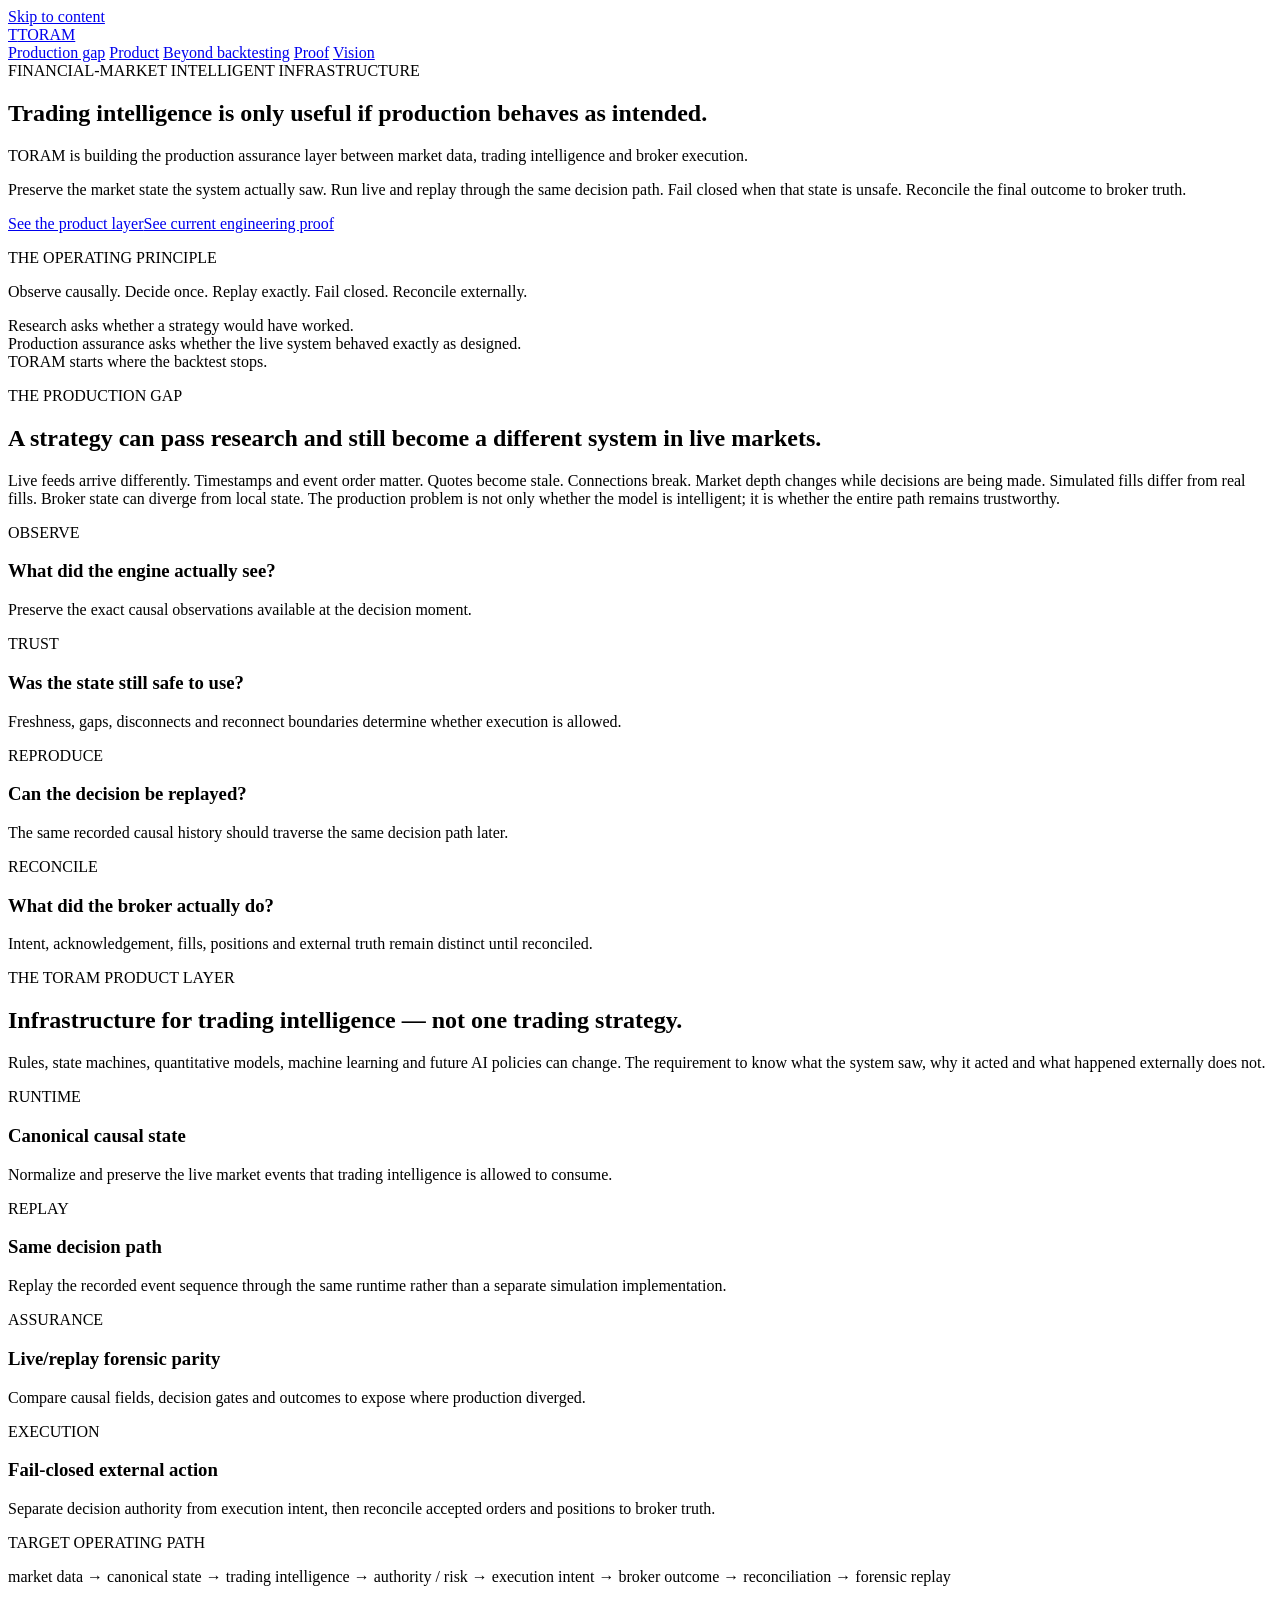
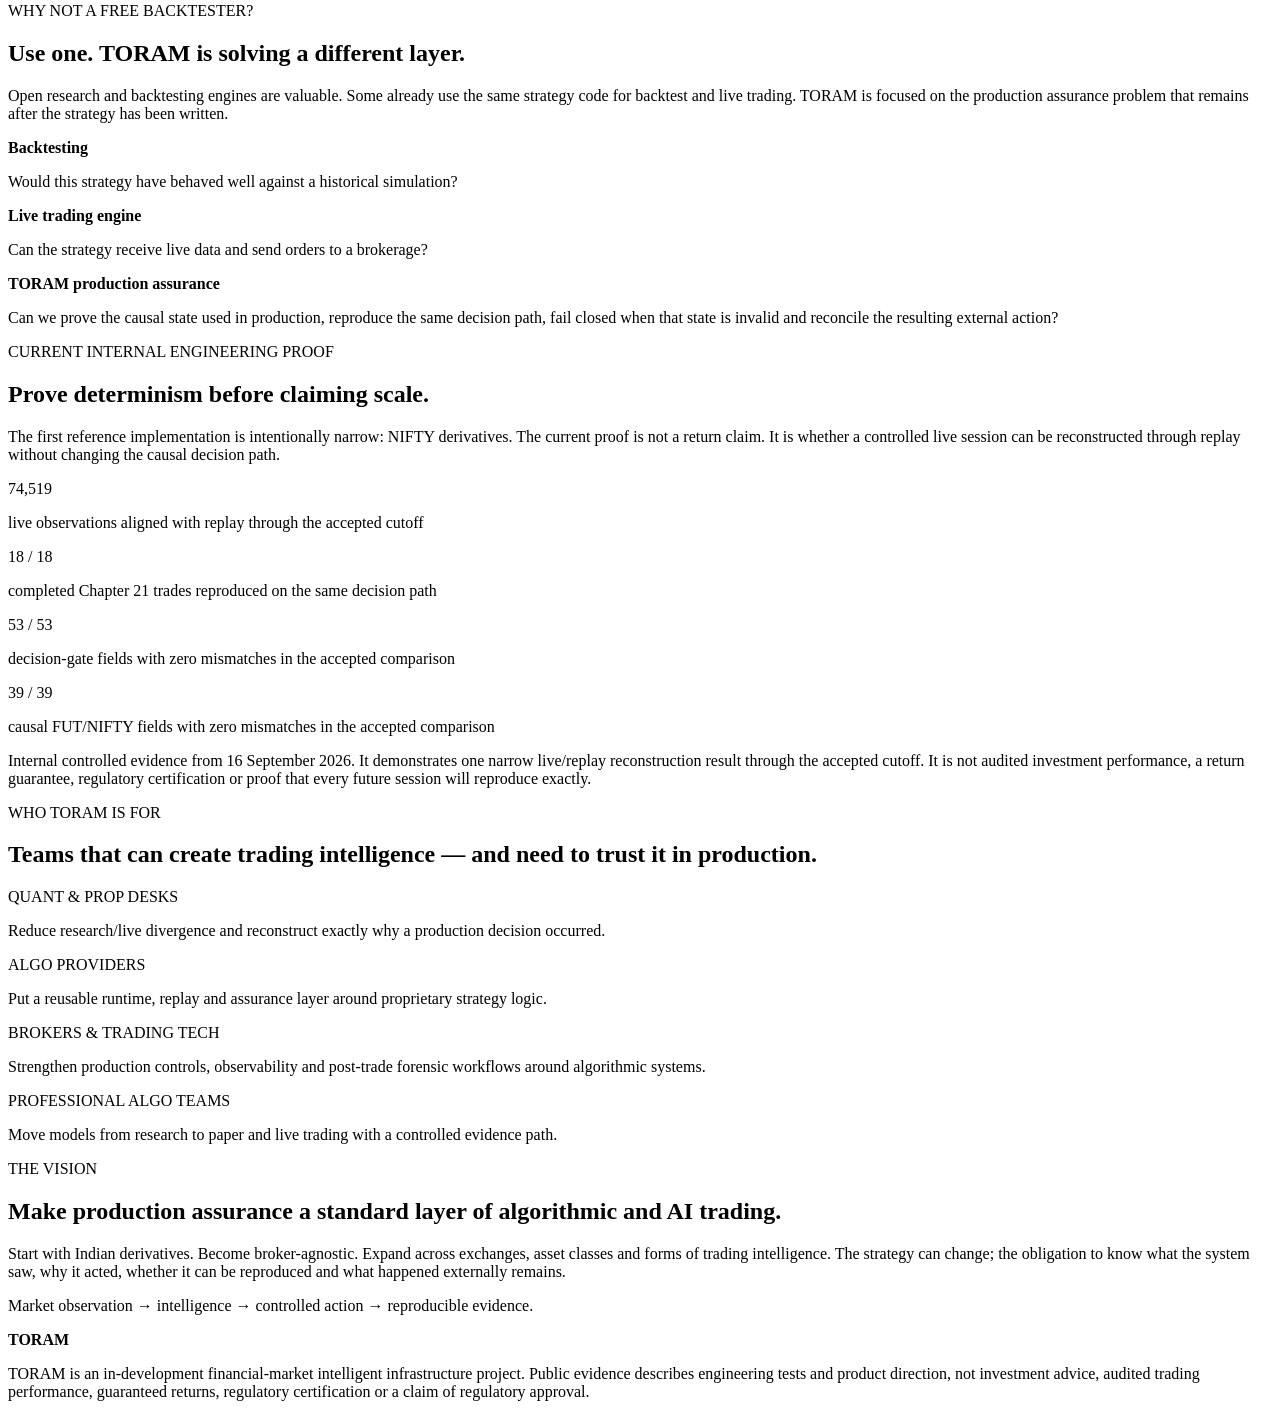
==== commit 8dae8d8a: "Sharpen TORAM production assurance public story" ====
--- a/index.html
+++ b/index.html
@@ -4,10 +4,10 @@
   <meta charset="utf-8" />
   <meta name="viewport" content="width=device-width, initial-scale=1" />
   <title>TORAM — Financial-market intelligent infrastructure</title>
-  <meta name="description" content="TORAM is building the production assurance layer between market data, trading intelligence and broker execution: canonical market state, deterministic replay, fail-closed execution and broker-truth reconciliation." />
+  <meta name="description" content="TORAM is building the production assurance layer for algorithmic and AI trading: canonical market state, deterministic replay, fail-closed execution and broker-truth reconciliation." />
   <meta name="theme-color" content="#020617" />
   <meta property="og:title" content="TORAM — Financial-market intelligent infrastructure" />
-  <meta property="og:description" content="Backtests are cheap. Production certainty is not." />
+  <meta property="og:description" content="Trading intelligence is only useful if production behaves as intended." />
   <meta property="og:type" content="website" />
   <link rel="stylesheet" href="./styles.css" />
 </head>
@@ -17,10 +17,10 @@
   <div class="mx-auto flex min-h-16 max-w-7xl items-center justify-between gap-5 px-6 lg:px-8">
     <a href="#top" class="flex items-center gap-3 font-semibold tracking-[0.18em]" aria-label="Home"><span class="grid size-9 place-items-center rounded-xl border border-emerald-300/40 bg-emerald-300/5 text-sm font-black text-emerald-300">T</span><span>TORAM</span></a>
     <nav class="hidden items-center gap-7 text-sm text-slate-300 md:flex" aria-label="Primary navigation">
-      <a class="transition hover:text-white" href="#problem">The production gap</a>
-      <a class="transition hover:text-white" href="#runtime">The runtime</a>
+      <a class="transition hover:text-white" href="#gap">Production gap</a>
+      <a class="transition hover:text-white" href="#product">Product</a>
+      <a class="transition hover:text-white" href="#backtest">Beyond backtesting</a>
       <a class="transition hover:text-white" href="#proof">Proof</a>
-      <a class="transition hover:text-white" href="#users">Who it is for</a>
       <a class="rounded-full border border-emerald-300/40 px-4 py-2 font-semibold text-emerald-300 transition hover:bg-emerald-300 hover:text-slate-950" href="#vision">Vision</a>
     </nav>
   </div>
@@ -28,95 +28,100 @@
 <main id="main">
 <section id="top" class="relative overflow-hidden border-b border-white/10">
   <div class="pointer-events-none absolute inset-0 -z-10 bg-[radial-gradient(circle_at_12%_10%,rgba(52,211,153,.17),transparent_30rem),radial-gradient(circle_at_85%_15%,rgba(34,211,238,.10),transparent_32rem)]"></div>
-  <div class="mx-auto grid min-h-[740px] max-w-7xl items-center gap-14 px-6 py-20 lg:grid-cols-[1.08fr_.92fr] lg:px-8 lg:py-24">
+  <div class="mx-auto grid min-h-[760px] max-w-7xl items-center gap-14 px-6 py-20 lg:grid-cols-[1.08fr_.92fr] lg:px-8 lg:py-24">
     <div>
       <div class="mb-6 inline-flex items-center gap-2 rounded-full border border-emerald-300/20 bg-emerald-300/[.05] px-3.5 py-2 text-xs font-bold tracking-[0.14em] text-emerald-300">FINANCIAL-MARKET INTELLIGENT INFRASTRUCTURE</div>
-      <h1 class="max-w-5xl text-5xl font-semibold leading-[.98] tracking-[-0.045em] sm:text-6xl lg:text-7xl">Backtests are cheap. <span class="text-emerald-300">Production certainty is not.</span></h1>
+      <h1 class="max-w-5xl text-5xl font-semibold leading-[.98] tracking-[-0.045em] sm:text-6xl lg:text-7xl">Trading intelligence is only useful if <span class="text-emerald-300">production behaves as intended.</span></h1>
       <p class="mt-8 max-w-3xl text-lg leading-8 text-slate-300 sm:text-xl">TORAM is building the production assurance layer between market data, trading intelligence and broker execution.</p>
-      <p class="mt-5 max-w-3xl text-sm leading-6 text-slate-500">The objective is simple: preserve the causal market state a strategy actually saw, run live and replay through the same decision path, fail closed when that state is unreliable, and reconcile the final outcome to broker truth.</p>
-      <div class="mt-9 flex flex-wrap gap-3"><a href="#runtime" class="rounded-xl bg-emerald-300 px-5 py-3.5 text-sm font-bold text-slate-950 transition hover:bg-emerald-200">See the runtime</a><a href="#proof" class="rounded-xl border border-white/10 bg-white/[.03] px-5 py-3.5 text-sm font-bold text-slate-200 transition hover:border-white/20 hover:bg-white/[.06]">See the current proof</a></div>
+      <p class="mt-5 max-w-3xl text-sm leading-6 text-slate-500">Preserve the market state the system actually saw. Run live and replay through the same decision path. Fail closed when that state is unsafe. Reconcile the final outcome to broker truth.</p>
+      <div class="mt-9 flex flex-wrap gap-3"><a href="#product" class="rounded-xl bg-emerald-300 px-5 py-3.5 text-sm font-bold text-slate-950 transition hover:bg-emerald-200">See the product layer</a><a href="#proof" class="rounded-xl border border-white/10 bg-white/[.03] px-5 py-3.5 text-sm font-bold text-slate-200 transition hover:border-white/20 hover:bg-white/[.06]">See current engineering proof</a></div>
     </div>
     <aside class="rounded-3xl border border-white/10 bg-slate-900/80 p-7 shadow-2xl shadow-black/30 backdrop-blur">
       <p class="mb-6 text-xs font-extrabold tracking-[0.18em] text-slate-500">THE OPERATING PRINCIPLE</p>
-      <p class="text-2xl font-semibold leading-9">Record once. Decide consistently. Replay exactly. Execute safely. Reconcile to broker truth.</p>
+      <p class="text-2xl font-semibold leading-9">Observe causally. Decide once. Replay exactly. Fail closed. Reconcile externally.</p>
       <div class="mt-7 space-y-3 text-sm leading-6 text-slate-400">
-        <div class="rounded-2xl border border-white/10 bg-white/[.025] p-4">A backtest can tell you what a strategy would have done on historical data.</div>
-        <div class="rounded-2xl border border-white/10 bg-white/[.025] p-4">Production infrastructure must prove what the live system actually knew, decided and attempted.</div>
+        <div class="rounded-2xl border border-white/10 bg-white/[.025] p-4">Research asks whether a strategy would have worked.</div>
+        <div class="rounded-2xl border border-white/10 bg-white/[.025] p-4">Production assurance asks whether the live system behaved exactly as designed.</div>
         <div class="rounded-2xl border border-emerald-300/20 bg-emerald-300/[.04] p-4 font-semibold text-emerald-200">TORAM starts where the backtest stops.</div>
       </div>
     </aside>
   </div>
 </section>
-<section id="problem" class="py-24 sm:py-28">
+<section id="gap" class="py-24 sm:py-28">
   <div class="mx-auto max-w-7xl px-6 lg:px-8">
-    <div class="grid gap-10 lg:grid-cols-[.9fr_1.1fr] lg:items-end"><div><p class="text-xs font-extrabold tracking-[0.2em] text-emerald-300">THE PRODUCTION GAP</p><h2 class="mt-4 text-4xl font-semibold tracking-[-0.035em] sm:text-5xl">A strategy can survive research and become a different system in live markets.</h2></div><p class="text-lg leading-8 text-slate-400">Live feeds arrive differently. Timestamps matter. Quotes go stale. Connections break. Order books move while decisions are being made. Simulated fills differ from real fills. Broker state can diverge from local state. The difficult problem is no longer only whether the strategy was profitable in history; it is whether production behaved as designed.</p></div>
+    <div class="grid gap-10 lg:grid-cols-[.9fr_1.1fr] lg:items-end">
+      <div><p class="text-xs font-extrabold tracking-[0.2em] text-emerald-300">THE PRODUCTION GAP</p><h2 class="mt-4 text-4xl font-semibold tracking-[-0.035em] sm:text-5xl">A strategy can pass research and still become a different system in live markets.</h2></div>
+      <p class="text-lg leading-8 text-slate-400">Live feeds arrive differently. Timestamps and event order matter. Quotes become stale. Connections break. Market depth changes while decisions are being made. Simulated fills differ from real fills. Broker state can diverge from local state. The production problem is not only whether the model is intelligent; it is whether the entire path remains trustworthy.</p>
+    </div>
     <div class="mt-12 grid gap-5 md:grid-cols-2 lg:grid-cols-4">
-      <article class="rounded-3xl border border-white/10 bg-white/[.025] p-6"><span class="text-xs font-black text-cyan-300">STATE</span><h3 class="mt-4 text-xl font-semibold">What did the engine actually see?</h3><p class="mt-3 text-sm leading-6 text-slate-400">Preserve the causal observations available at the decision moment.</p></article>
-      <article class="rounded-3xl border border-white/10 bg-white/[.025] p-6"><span class="text-xs font-black text-violet-300">TIME</span><h3 class="mt-4 text-xl font-semibold">Was it still valid?</h3><p class="mt-3 text-sm leading-6 text-slate-400">Freshness, ordering, reconnects and gaps change whether state is safe to use.</p></article>
-      <article class="rounded-3xl border border-white/10 bg-white/[.025] p-6"><span class="text-xs font-black text-amber-300">DECISION</span><h3 class="mt-4 text-xl font-semibold">Can it be reproduced?</h3><p class="mt-3 text-sm leading-6 text-slate-400">The same evidence should reproduce the same decision path later.</p></article>
-      <article class="rounded-3xl border border-emerald-300/20 bg-emerald-300/[.035] p-6"><span class="text-xs font-black text-emerald-300">EXECUTION</span><h3 class="mt-4 text-xl font-semibold">What did the broker actually do?</h3><p class="mt-3 text-sm leading-6 text-slate-400">Intent, acknowledgement, fills, positions and reconciliation must remain distinct.</p></article>
+      <article class="rounded-3xl border border-white/10 bg-white/[.025] p-6"><span class="text-xs font-black text-cyan-300">OBSERVE</span><h3 class="mt-4 text-xl font-semibold">What did the engine actually see?</h3><p class="mt-3 text-sm leading-6 text-slate-400">Preserve the exact causal observations available at the decision moment.</p></article>
+      <article class="rounded-3xl border border-white/10 bg-white/[.025] p-6"><span class="text-xs font-black text-violet-300">TRUST</span><h3 class="mt-4 text-xl font-semibold">Was the state still safe to use?</h3><p class="mt-3 text-sm leading-6 text-slate-400">Freshness, gaps, disconnects and reconnect boundaries determine whether execution is allowed.</p></article>
+      <article class="rounded-3xl border border-white/10 bg-white/[.025] p-6"><span class="text-xs font-black text-amber-300">REPRODUCE</span><h3 class="mt-4 text-xl font-semibold">Can the decision be replayed?</h3><p class="mt-3 text-sm leading-6 text-slate-400">The same recorded causal history should traverse the same decision path later.</p></article>
+      <article class="rounded-3xl border border-emerald-300/20 bg-emerald-300/[.035] p-6"><span class="text-xs font-black text-emerald-300">RECONCILE</span><h3 class="mt-4 text-xl font-semibold">What did the broker actually do?</h3><p class="mt-3 text-sm leading-6 text-slate-400">Intent, acknowledgement, fills, positions and external truth remain distinct until reconciled.</p></article>
     </div>
   </div>
 </section>
-<section id="runtime" class="border-y border-white/10 bg-white/[.018] py-24 sm:py-28">
+<section id="product" class="border-y border-white/10 bg-white/[.018] py-24 sm:py-28">
   <div class="mx-auto max-w-7xl px-6 lg:px-8">
-    <div class="mx-auto max-w-4xl text-center"><p class="text-xs font-extrabold tracking-[0.2em] text-emerald-300">THE TORAM RUNTIME</p><h2 class="mt-4 text-4xl font-semibold tracking-[-0.035em] sm:text-5xl">One causal path from market observation to broker outcome.</h2><p class="mt-6 text-lg leading-8 text-slate-400">TORAM is being developed as infrastructure for trading intelligence — rules, state machines, quantitative models or AI — rather than as one proprietary strategy.</p></div>
-    <div class="mt-12 grid gap-4 md:grid-cols-5">
-      <div class="rounded-2xl border border-white/10 bg-white/[.025] p-5"><span class="text-xs font-black text-cyan-300">01</span><h3 class="mt-3 font-semibold">Canonical market state</h3><p class="mt-2 text-sm leading-6 text-slate-500">Capture and preserve the market events used by the system.</p></div>
-      <div class="rounded-2xl border border-white/10 bg-white/[.025] p-5"><span class="text-xs font-black text-violet-300">02</span><h3 class="mt-3 font-semibold">Same decision runtime</h3><p class="mt-2 text-sm leading-6 text-slate-500">Live and replay feed the same authority path instead of separate strategy implementations.</p></div>
-      <div class="rounded-2xl border border-white/10 bg-white/[.025] p-5"><span class="text-xs font-black text-sky-300">03</span><h3 class="mt-3 font-semibold">Deterministic replay</h3><p class="mt-2 text-sm leading-6 text-slate-500">Reconstruct what the engine knew and why it acted.</p></div>
-      <div class="rounded-2xl border border-white/10 bg-white/[.025] p-5"><span class="text-xs font-black text-amber-300">04</span><h3 class="mt-3 font-semibold">Fail-closed authority</h3><p class="mt-2 text-sm leading-6 text-slate-500">Stale, missing or disconnected state should remove permission to act.</p></div>
-      <div class="rounded-2xl border border-emerald-300/20 bg-emerald-300/[.035] p-5"><span class="text-xs font-black text-emerald-300">05</span><h3 class="mt-3 font-semibold">Broker reconciliation</h3><p class="mt-2 text-sm leading-6 text-slate-500">Execution intent is not treated as broker truth until external state confirms it.</p></div>
+    <div class="mx-auto max-w-4xl text-center"><p class="text-xs font-extrabold tracking-[0.2em] text-emerald-300">THE TORAM PRODUCT LAYER</p><h2 class="mt-4 text-4xl font-semibold tracking-[-0.035em] sm:text-5xl">Infrastructure for trading intelligence — not one trading strategy.</h2><p class="mt-6 text-lg leading-8 text-slate-400">Rules, state machines, quantitative models, machine learning and future AI policies can change. The requirement to know what the system saw, why it acted and what happened externally does not.</p></div>
+    <div class="mt-12 grid gap-5 md:grid-cols-2 lg:grid-cols-4">
+      <article class="rounded-3xl border border-white/10 bg-white/[.025] p-6"><span class="text-xs font-black text-cyan-300">RUNTIME</span><h3 class="mt-4 text-xl font-semibold">Canonical causal state</h3><p class="mt-3 text-sm leading-6 text-slate-400">Normalize and preserve the live market events that trading intelligence is allowed to consume.</p></article>
+      <article class="rounded-3xl border border-white/10 bg-white/[.025] p-6"><span class="text-xs font-black text-violet-300">REPLAY</span><h3 class="mt-4 text-xl font-semibold">Same decision path</h3><p class="mt-3 text-sm leading-6 text-slate-400">Replay the recorded event sequence through the same runtime rather than a separate simulation implementation.</p></article>
+      <article class="rounded-3xl border border-white/10 bg-white/[.025] p-6"><span class="text-xs font-black text-amber-300">ASSURANCE</span><h3 class="mt-4 text-xl font-semibold">Live/replay forensic parity</h3><p class="mt-3 text-sm leading-6 text-slate-400">Compare causal fields, decision gates and outcomes to expose where production diverged.</p></article>
+      <article class="rounded-3xl border border-emerald-300/20 bg-emerald-300/[.035] p-6"><span class="text-xs font-black text-emerald-300">EXECUTION</span><h3 class="mt-4 text-xl font-semibold">Fail-closed external action</h3><p class="mt-3 text-sm leading-6 text-slate-400">Separate decision authority from execution intent, then reconcile accepted orders and positions to broker truth.</p></article>
     </div>
-    <div class="mx-auto mt-10 max-w-5xl rounded-3xl border border-amber-300/20 bg-amber-300/[.035] p-7 text-center"><p class="text-sm font-bold tracking-[0.12em] text-amber-300">FREE BACKTESTING TOOLS ARE USEFUL. TORAM IS NOT TRYING TO REPLACE THEM.</p><p class="mx-auto mt-4 max-w-3xl text-lg leading-8 text-slate-300">Research engines solve historical simulation. TORAM is focused on production assurance: causal state, live/replay parity, fail-closed execution and reconciliation after real external action.</p></div>
-  </div>
-</section>
-<section id="proof" class="py-24 sm:py-28">
-  <div class="mx-auto max-w-7xl px-6 lg:px-8">
-    <div class="grid gap-12 lg:grid-cols-[.9fr_1.1fr] lg:items-start">
-      <div><p class="text-xs font-extrabold tracking-[0.2em] text-cyan-300">CURRENT INTERNAL PROOF</p><h2 class="mt-4 text-4xl font-semibold tracking-[-0.035em] sm:text-5xl">We are proving determinism before claiming scale.</h2><p class="mt-6 text-lg leading-8 text-slate-400">The first reference system is intentionally narrow: NIFTY derivatives. The important result is not a return claim. It is whether a full live session can be reconstructed through replay without changing the causal decision path.</p></div>
-      <div class="grid gap-4 sm:grid-cols-2">
-        <div class="rounded-2xl border border-white/10 bg-white/[.025] p-5"><p class="text-3xl font-semibold text-white">74,519</p><p class="mt-2 text-sm leading-6 text-slate-500">live observations aligned to replay through the controlled cutoff</p></div>
-        <div class="rounded-2xl border border-white/10 bg-white/[.025] p-5"><p class="text-3xl font-semibold text-white">18 / 18</p><p class="mt-2 text-sm leading-6 text-slate-500">completed Chapter 21 trades reproduced on the same decision path</p></div>
-        <div class="rounded-2xl border border-white/10 bg-white/[.025] p-5"><p class="text-3xl font-semibold text-white">0</p><p class="mt-2 text-sm leading-6 text-slate-500">mismatches across 53 decision-gate fields in the accepted comparison</p></div>
-        <div class="rounded-2xl border border-emerald-300/20 bg-emerald-300/[.035] p-5"><p class="text-3xl font-semibold text-emerald-200">0</p><p class="mt-2 text-sm leading-6 text-slate-400">mismatches across 39 causal FUT/NIFTY fields in the accepted comparison</p></div>
-      </div>
-    </div>
-    <div class="mt-8 rounded-2xl border border-white/10 bg-white/[.02] p-5 text-sm leading-6 text-slate-500">Internal controlled evidence from 16 September 2026. This demonstrates a narrow live/replay reconstruction result; it is not audited investment performance, a return guarantee or proof that every future session will match.</div>
-  </div>
-</section>
-<section id="users" class="border-y border-white/10 bg-white/[.018] py-24 sm:py-28">
-  <div class="mx-auto max-w-7xl px-6 lg:px-8">
-    <div class="mx-auto max-w-4xl text-center"><p class="text-xs font-extrabold tracking-[0.2em] text-emerald-300">WHO TORAM IS FOR</p><h2 class="mt-4 text-4xl font-semibold tracking-[-0.035em] sm:text-5xl">Teams that already know how to generate trading intelligence — and need to trust it in production.</h2></div>
-    <div class="mt-12 grid gap-5 md:grid-cols-2 lg:grid-cols-4">
-      <article class="rounded-3xl border border-white/10 bg-white/[.025] p-6"><span class="text-xs font-black text-cyan-300">QUANT & PROP DESKS</span><p class="mt-4 text-lg leading-7 text-slate-200">Reduce research/live divergence and reconstruct production decisions after the fact.</p></article>
-      <article class="rounded-3xl border border-white/10 bg-white/[.025] p-6"><span class="text-xs font-black text-violet-300">ALGO PROVIDERS</span><p class="mt-4 text-lg leading-7 text-slate-200">Add a repeatable runtime, replay and audit layer around strategy IP.</p></article>
-      <article class="rounded-3xl border border-white/10 bg-white/[.025] p-6"><span class="text-xs font-black text-amber-300">BROKERS & TRADING TECH</span><p class="mt-4 text-lg leading-7 text-slate-200">Create stronger controls between client intelligence, execution and post-trade truth.</p></article>
-      <article class="rounded-3xl border border-emerald-300/20 bg-emerald-300/[.035] p-6"><span class="text-xs font-black text-emerald-300">RESEARCH → PRODUCTION</span><p class="mt-4 text-lg leading-7 text-slate-200">Move strategies from simulation to controlled paper and live deployment with evidence.</p></article>
+    <div class="mx-auto mt-10 max-w-5xl rounded-3xl border border-white/10 bg-slate-950/60 p-7">
+      <p class="text-xs font-black tracking-[0.14em] text-slate-500">TARGET OPERATING PATH</p>
+      <p class="mt-4 font-mono text-sm leading-7 text-slate-300">market data → canonical state → trading intelligence → authority / risk → execution intent → broker outcome → reconciliation → forensic replay</p>
     </div>
   </div>
 </section>
-<section class="py-24 sm:py-28">
+<section id="backtest" class="py-24 sm:py-28">
   <div class="mx-auto max-w-7xl px-6 lg:px-8">
-    <div class="grid gap-12 lg:grid-cols-[1fr_.95fr] lg:items-start">
-      <div><p class="text-xs font-extrabold tracking-[0.2em] text-cyan-300">WHY NOW</p><h2 class="mt-4 text-4xl font-semibold tracking-[-0.035em] sm:text-5xl">More automation increases the value of proving what production actually did.</h2><p class="mt-6 text-lg leading-8 text-slate-400">India's market infrastructure is formalizing safer API-based algorithmic trading, exchange empanelment and technology oversight. Globally, market-data and surveillance vendors are investing in same-interface live/historical data and forensic market replay. TORAM is being built for this operating environment.</p></div>
-      <div class="space-y-4 text-sm leading-6 text-slate-400">
-        <div class="rounded-2xl border border-white/10 bg-white/[.025] p-5"><strong class="text-slate-100">SEBI:</strong> the February 2025 framework introduced safer participation of retail investors in algorithmic trading.</div>
-        <div class="rounded-2xl border border-white/10 bg-white/[.025] p-5"><strong class="text-slate-100">NSE:</strong> algo providers and trading/risk-management software vendors are evaluated for empanelment on infrastructure and systems, among other parameters.</div>
-        <div class="rounded-2xl border border-white/10 bg-white/[.025] p-5"><strong class="text-slate-100">Global signal:</strong> Trading Technologies launched tick-by-tick Market Replay for forensic surveillance in 2026; Databento offers the same API/data structures for live and historical replay.</div>
+    <div class="grid gap-12 lg:grid-cols-[.85fr_1.15fr] lg:items-start">
+      <div><p class="text-xs font-extrabold tracking-[0.2em] text-cyan-300">WHY NOT A FREE BACKTESTER?</p><h2 class="mt-4 text-4xl font-semibold tracking-[-0.035em] sm:text-5xl">Use one. TORAM is solving a different layer.</h2><p class="mt-6 text-lg leading-8 text-slate-400">Open research and backtesting engines are valuable. Some already use the same strategy code for backtest and live trading. TORAM is focused on the production assurance problem that remains after the strategy has been written.</p></div>
+      <div class="space-y-4">
+        <div class="rounded-2xl border border-white/10 bg-white/[.025] p-5"><strong class="text-slate-100">Backtesting</strong><p class="mt-2 text-sm leading-6 text-slate-500">Would this strategy have behaved well against a historical simulation?</p></div>
+        <div class="rounded-2xl border border-white/10 bg-white/[.025] p-5"><strong class="text-slate-100">Live trading engine</strong><p class="mt-2 text-sm leading-6 text-slate-500">Can the strategy receive live data and send orders to a brokerage?</p></div>
+        <div class="rounded-2xl border border-emerald-300/20 bg-emerald-300/[.035] p-5"><strong class="text-emerald-200">TORAM production assurance</strong><p class="mt-2 text-sm leading-6 text-slate-400">Can we prove the causal state used in production, reproduce the same decision path, fail closed when that state is invalid and reconcile the resulting external action?</p></div>
       </div>
     </div>
   </div>
 </section>
-<section id="vision" class="px-6 py-24 lg:px-8">
+<section id="proof" class="border-y border-white/10 bg-white/[.018] py-24 sm:py-28">
+  <div class="mx-auto max-w-7xl px-6 lg:px-8">
+    <div class="grid gap-12 lg:grid-cols-[.9fr_1.1fr] lg:items-start">
+      <div><p class="text-xs font-extrabold tracking-[0.2em] text-emerald-300">CURRENT INTERNAL ENGINEERING PROOF</p><h2 class="mt-4 text-4xl font-semibold tracking-[-0.035em] sm:text-5xl">Prove determinism before claiming scale.</h2><p class="mt-6 text-lg leading-8 text-slate-400">The first reference implementation is intentionally narrow: NIFTY derivatives. The current proof is not a return claim. It is whether a controlled live session can be reconstructed through replay without changing the causal decision path.</p></div>
+      <div class="grid gap-4 sm:grid-cols-2">
+        <div class="rounded-2xl border border-white/10 bg-white/[.025] p-5"><p class="text-3xl font-semibold text-white">74,519</p><p class="mt-2 text-sm leading-6 text-slate-500">live observations aligned with replay through the accepted cutoff</p></div>
+        <div class="rounded-2xl border border-white/10 bg-white/[.025] p-5"><p class="text-3xl font-semibold text-white">18 / 18</p><p class="mt-2 text-sm leading-6 text-slate-500">completed Chapter 21 trades reproduced on the same decision path</p></div>
+        <div class="rounded-2xl border border-white/10 bg-white/[.025] p-5"><p class="text-3xl font-semibold text-white">53 / 53</p><p class="mt-2 text-sm leading-6 text-slate-500">decision-gate fields with zero mismatches in the accepted comparison</p></div>
+        <div class="rounded-2xl border border-emerald-300/20 bg-emerald-300/[.035] p-5"><p class="text-3xl font-semibold text-emerald-200">39 / 39</p><p class="mt-2 text-sm leading-6 text-slate-400">causal FUT/NIFTY fields with zero mismatches in the accepted comparison</p></div>
+      </div>
+    </div>
+    <div class="mt-8 rounded-2xl border border-white/10 bg-slate-950/60 p-5 text-sm leading-6 text-slate-500">Internal controlled evidence from 16 September 2026. It demonstrates one narrow live/replay reconstruction result through the accepted cutoff. It is not audited investment performance, a return guarantee, regulatory certification or proof that every future session will reproduce exactly.</div>
+  </div>
+</section>
+<section id="users" class="py-24 sm:py-28">
+  <div class="mx-auto max-w-7xl px-6 lg:px-8">
+    <div class="mx-auto max-w-4xl text-center"><p class="text-xs font-extrabold tracking-[0.2em] text-cyan-300">WHO TORAM IS FOR</p><h2 class="mt-4 text-4xl font-semibold tracking-[-0.035em] sm:text-5xl">Teams that can create trading intelligence — and need to trust it in production.</h2></div>
+    <div class="mt-12 grid gap-5 md:grid-cols-2 lg:grid-cols-4">
+      <article class="rounded-3xl border border-white/10 bg-white/[.025] p-6"><span class="text-xs font-black text-cyan-300">QUANT & PROP DESKS</span><p class="mt-4 text-lg leading-7 text-slate-200">Reduce research/live divergence and reconstruct exactly why a production decision occurred.</p></article>
+      <article class="rounded-3xl border border-white/10 bg-white/[.025] p-6"><span class="text-xs font-black text-violet-300">ALGO PROVIDERS</span><p class="mt-4 text-lg leading-7 text-slate-200">Put a reusable runtime, replay and assurance layer around proprietary strategy logic.</p></article>
+      <article class="rounded-3xl border border-white/10 bg-white/[.025] p-6"><span class="text-xs font-black text-amber-300">BROKERS & TRADING TECH</span><p class="mt-4 text-lg leading-7 text-slate-200">Strengthen production controls, observability and post-trade forensic workflows around algorithmic systems.</p></article>
+      <article class="rounded-3xl border border-emerald-300/20 bg-emerald-300/[.035] p-6"><span class="text-xs font-black text-emerald-300">PROFESSIONAL ALGO TEAMS</span><p class="mt-4 text-lg leading-7 text-slate-200">Move models from research to paper and live trading with a controlled evidence path.</p></article>
+    </div>
+  </div>
+</section>
+<section id="vision" class="border-t border-white/10 bg-white/[.018] px-6 py-24 lg:px-8">
   <div class="mx-auto max-w-7xl rounded-3xl border border-emerald-300/20 bg-gradient-to-br from-emerald-300/[.10] to-cyan-300/[.04] p-8 sm:p-10 lg:p-12">
     <p class="text-xs font-extrabold tracking-[0.2em] text-emerald-300">THE VISION</p>
     <h2 class="mt-4 max-w-5xl text-4xl font-semibold tracking-[-0.035em] sm:text-5xl">Make production assurance a standard layer of algorithmic and AI trading.</h2>
-    <p class="mt-6 max-w-4xl text-lg leading-8 text-slate-400">Start with Indian derivatives. Become broker-agnostic. Expand across exchanges, asset classes and trading intelligence. The strategy can change; the requirement to know what the system saw, why it acted, and what the broker actually did does not.</p>
-    <p class="mt-8 text-xl font-semibold text-emerald-200">Canonical market state. Deterministic replay. Live/replay certification. Fail-closed execution. Broker-truth reconciliation.</p>
+    <p class="mt-6 max-w-4xl text-lg leading-8 text-slate-400">Start with Indian derivatives. Become broker-agnostic. Expand across exchanges, asset classes and forms of trading intelligence. The strategy can change; the obligation to know what the system saw, why it acted, whether it can be reproduced and what happened externally remains.</p>
+    <p class="mt-8 text-xl font-semibold text-emerald-200">Market observation → intelligence → controlled action → reproducible evidence.</p>
   </div>
 </section>
 </main>
-<footer class="border-t border-white/10 bg-slate-950 py-10"><div class="mx-auto max-w-7xl px-6 text-sm leading-6 text-slate-500 lg:px-8"><strong class="tracking-[0.16em] text-slate-200">TORAM</strong><p class="mt-3 max-w-5xl">TORAM is an in-development financial-market intelligent infrastructure project. Public examples describe product direction and internal engineering evidence, not investment advice, audited trading performance, guaranteed returns or a claim of regulatory approval.</p></div></footer>
+<footer class="border-t border-white/10 bg-slate-950 py-10"><div class="mx-auto max-w-7xl px-6 text-sm leading-6 text-slate-500 lg:px-8"><strong class="tracking-[0.16em] text-slate-200">TORAM</strong><p class="mt-3 max-w-5xl">TORAM is an in-development financial-market intelligent infrastructure project. Public evidence describes engineering tests and product direction, not investment advice, audited trading performance, guaranteed returns, regulatory certification or a claim of regulatory approval.</p></div></footer>
 </body>
 </html>
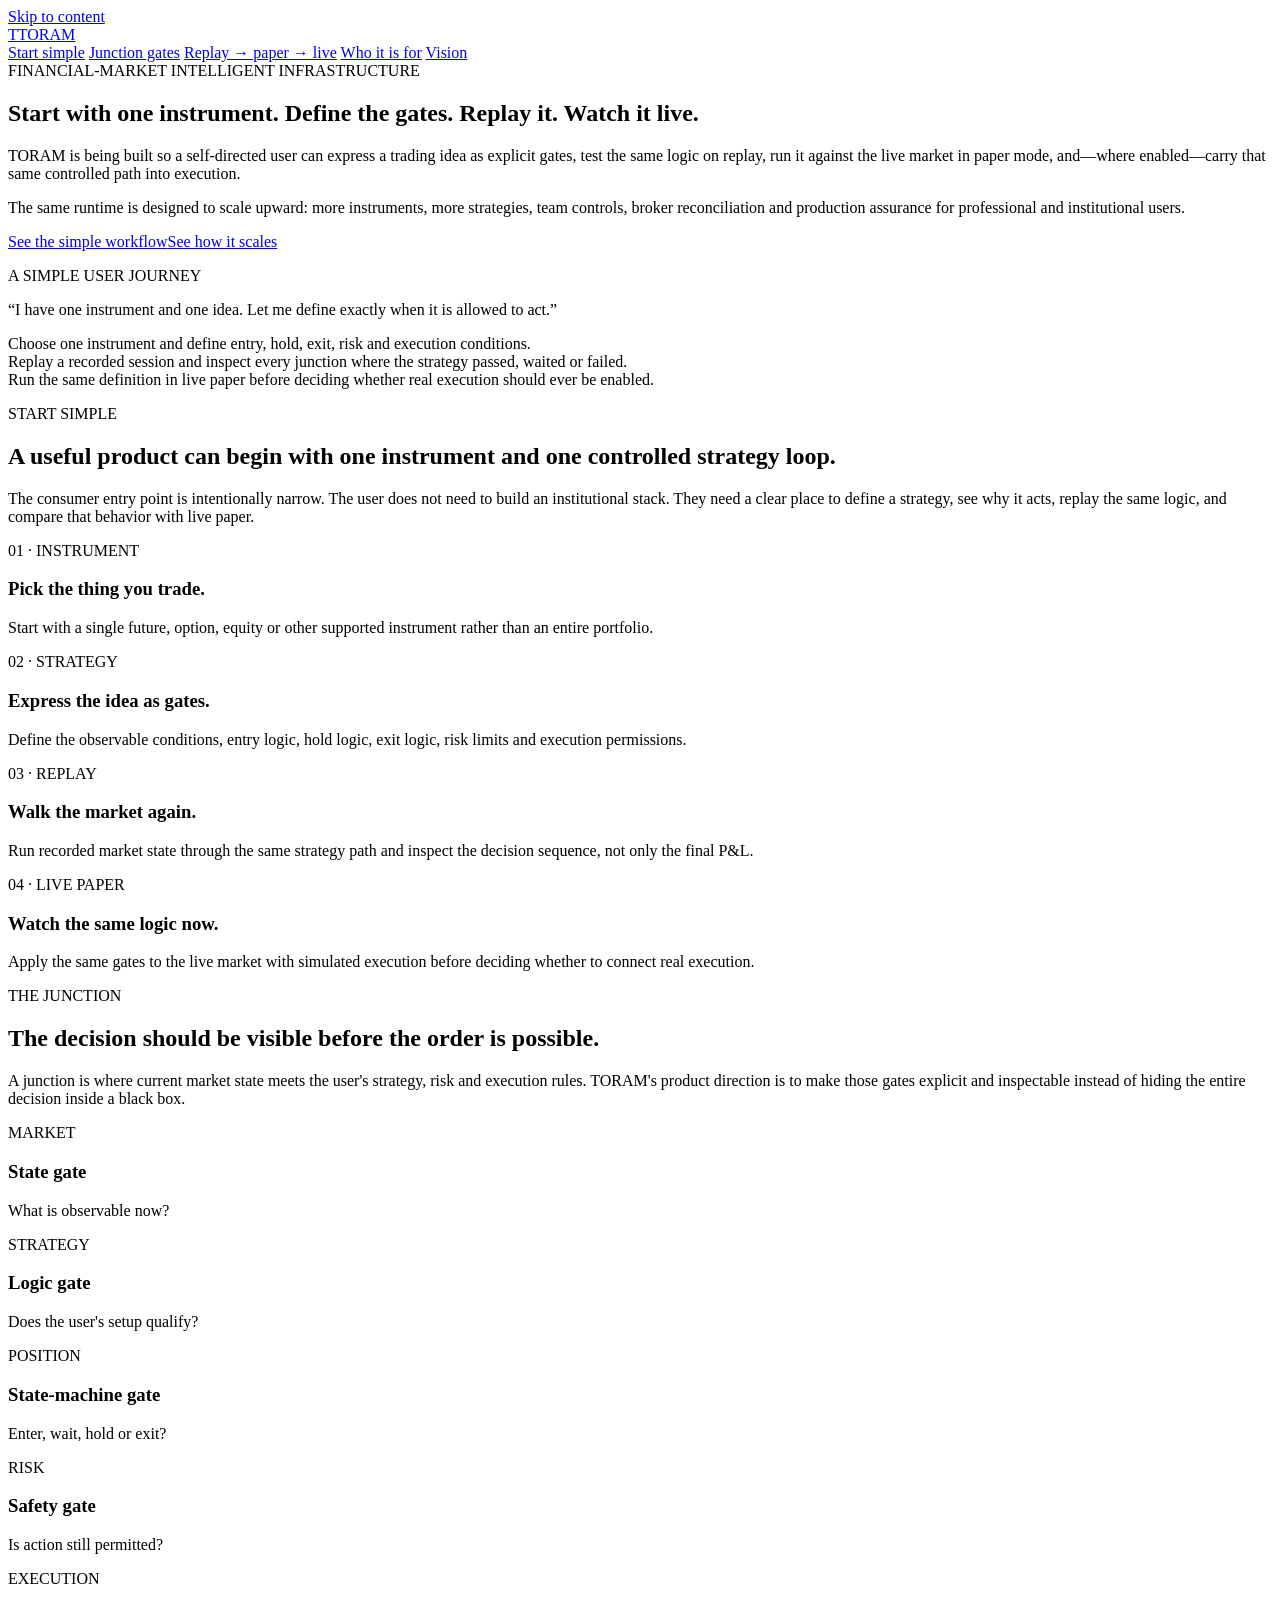
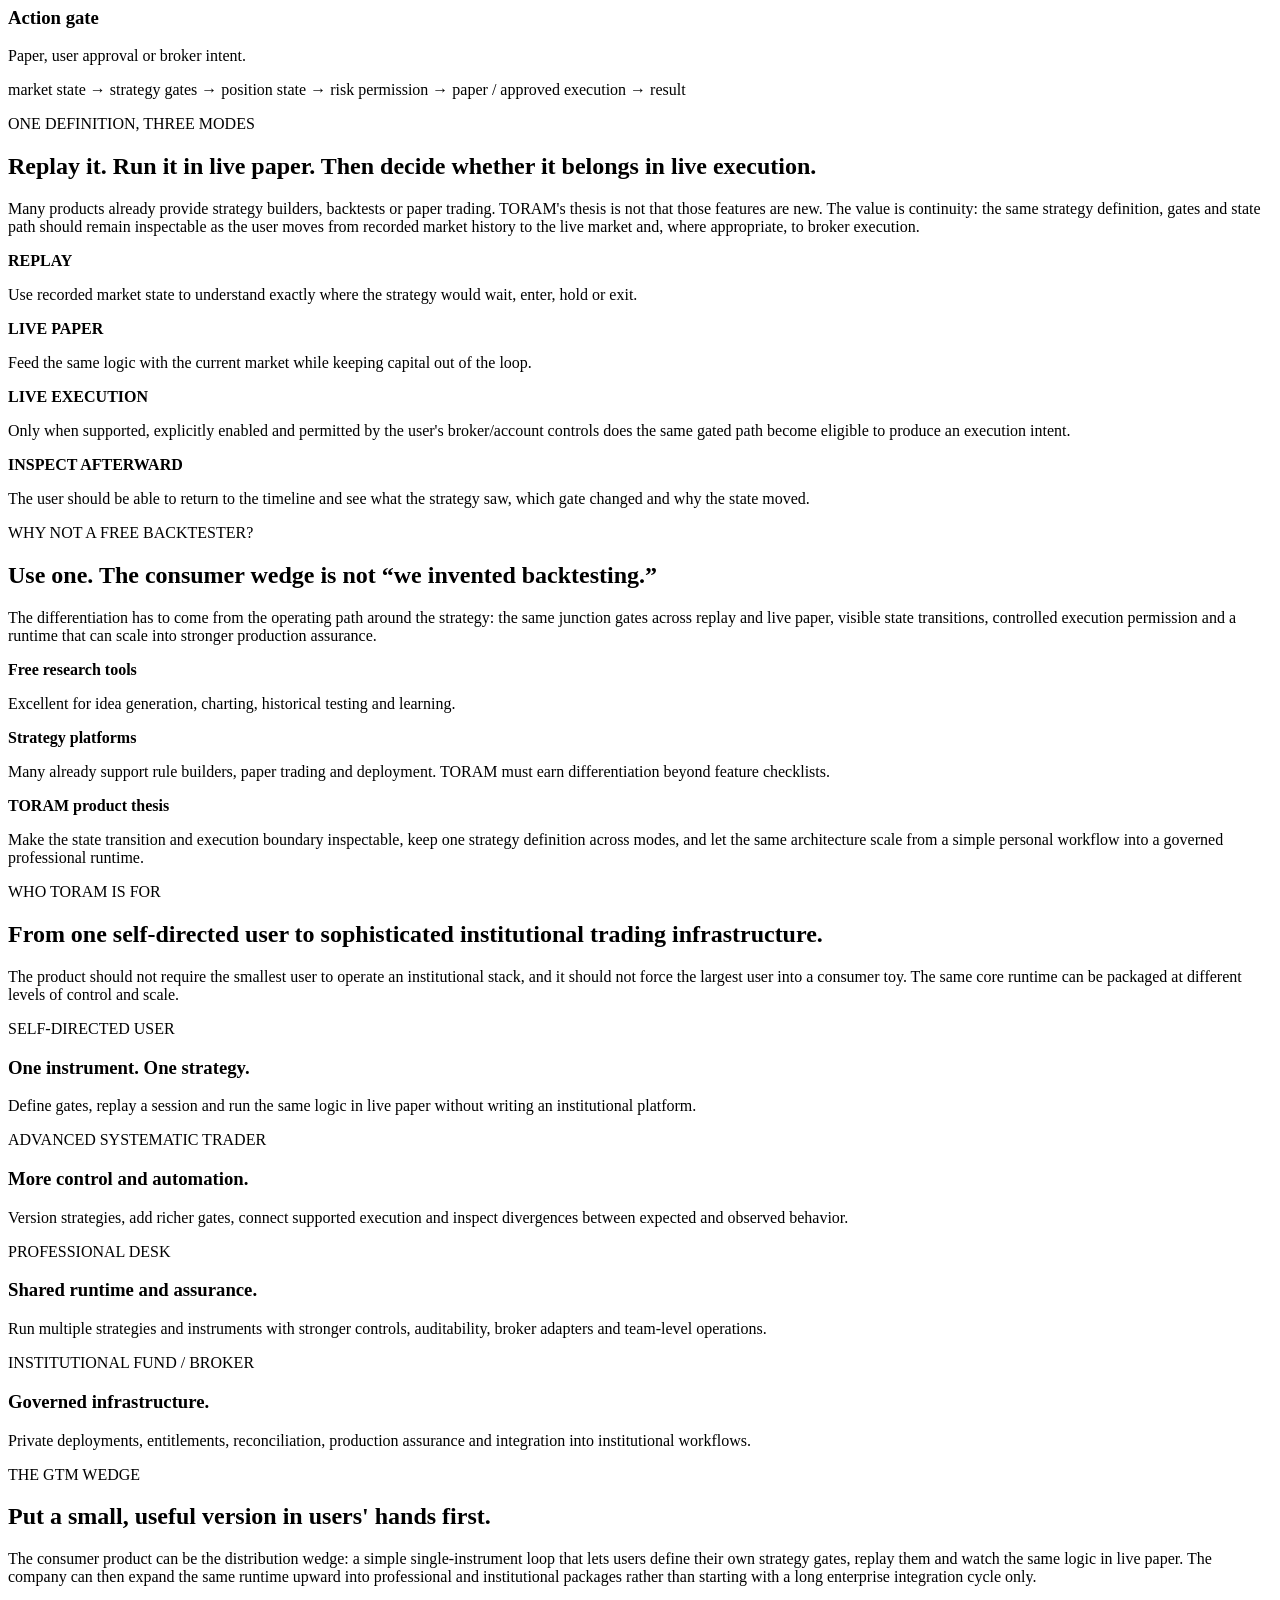
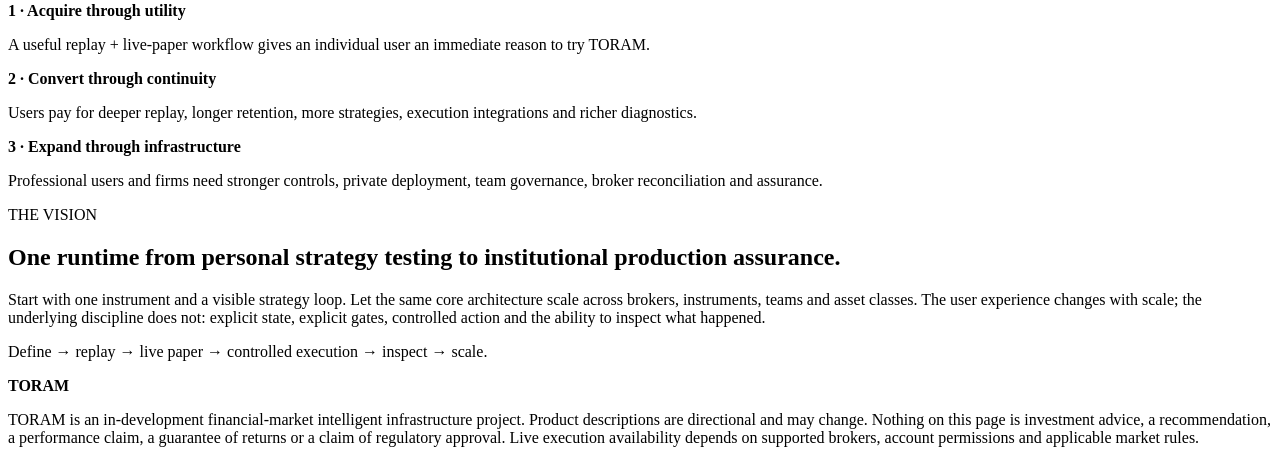
==== commit cfc0b23f: "Align public story to consumer-to-institutional GTM" ====
--- a/index.html
+++ b/index.html
@@ -4,10 +4,10 @@
   <meta charset="utf-8" />
   <meta name="viewport" content="width=device-width, initial-scale=1" />
   <title>TORAM — Financial-market intelligent infrastructure</title>
-  <meta name="description" content="TORAM is building the production assurance layer for algorithmic and AI trading: canonical market state, deterministic replay, fail-closed execution and broker-truth reconciliation." />
+  <meta name="description" content="TORAM starts with a simple trading workspace: define gates for one instrument, replay them, run the same logic in live paper, and scale the same runtime toward controlled execution and institutional production assurance." />
   <meta name="theme-color" content="#020617" />
   <meta property="og:title" content="TORAM — Financial-market intelligent infrastructure" />
-  <meta property="og:description" content="Trading intelligence is only useful if production behaves as intended." />
+  <meta property="og:description" content="Start with one instrument. Define the gates. Replay it. Watch it live. Scale the same runtime." />
   <meta property="og:type" content="website" />
   <link rel="stylesheet" href="./styles.css" />
 </head>
@@ -17,10 +17,10 @@
   <div class="mx-auto flex min-h-16 max-w-7xl items-center justify-between gap-5 px-6 lg:px-8">
     <a href="#top" class="flex items-center gap-3 font-semibold tracking-[0.18em]" aria-label="Home"><span class="grid size-9 place-items-center rounded-xl border border-emerald-300/40 bg-emerald-300/5 text-sm font-black text-emerald-300">T</span><span>TORAM</span></a>
     <nav class="hidden items-center gap-7 text-sm text-slate-300 md:flex" aria-label="Primary navigation">
-      <a class="transition hover:text-white" href="#gap">Production gap</a>
-      <a class="transition hover:text-white" href="#product">Product</a>
-      <a class="transition hover:text-white" href="#backtest">Beyond backtesting</a>
-      <a class="transition hover:text-white" href="#proof">Proof</a>
+      <a class="transition hover:text-white" href="#start">Start simple</a>
+      <a class="transition hover:text-white" href="#junction">Junction gates</a>
+      <a class="transition hover:text-white" href="#loop">Replay → paper → live</a>
+      <a class="transition hover:text-white" href="#users">Who it is for</a>
       <a class="rounded-full border border-emerald-300/40 px-4 py-2 font-semibold text-emerald-300 transition hover:bg-emerald-300 hover:text-slate-950" href="#vision">Vision</a>
     </nav>
   </div>
@@ -31,97 +31,113 @@
   <div class="mx-auto grid min-h-[760px] max-w-7xl items-center gap-14 px-6 py-20 lg:grid-cols-[1.08fr_.92fr] lg:px-8 lg:py-24">
     <div>
       <div class="mb-6 inline-flex items-center gap-2 rounded-full border border-emerald-300/20 bg-emerald-300/[.05] px-3.5 py-2 text-xs font-bold tracking-[0.14em] text-emerald-300">FINANCIAL-MARKET INTELLIGENT INFRASTRUCTURE</div>
-      <h1 class="max-w-5xl text-5xl font-semibold leading-[.98] tracking-[-0.045em] sm:text-6xl lg:text-7xl">Trading intelligence is only useful if <span class="text-emerald-300">production behaves as intended.</span></h1>
-      <p class="mt-8 max-w-3xl text-lg leading-8 text-slate-300 sm:text-xl">TORAM is building the production assurance layer between market data, trading intelligence and broker execution.</p>
-      <p class="mt-5 max-w-3xl text-sm leading-6 text-slate-500">Preserve the market state the system actually saw. Run live and replay through the same decision path. Fail closed when that state is unsafe. Reconcile the final outcome to broker truth.</p>
-      <div class="mt-9 flex flex-wrap gap-3"><a href="#product" class="rounded-xl bg-emerald-300 px-5 py-3.5 text-sm font-bold text-slate-950 transition hover:bg-emerald-200">See the product layer</a><a href="#proof" class="rounded-xl border border-white/10 bg-white/[.03] px-5 py-3.5 text-sm font-bold text-slate-200 transition hover:border-white/20 hover:bg-white/[.06]">See current engineering proof</a></div>
+      <h1 class="max-w-5xl text-5xl font-semibold leading-[.98] tracking-[-0.045em] sm:text-6xl lg:text-7xl">Start with one instrument. <span class="text-emerald-300">Define the gates. Replay it. Watch it live.</span></h1>
+      <p class="mt-8 max-w-3xl text-lg leading-8 text-slate-300 sm:text-xl">TORAM is being built so a self-directed user can express a trading idea as explicit gates, test the same logic on replay, run it against the live market in paper mode, and—where enabled—carry that same controlled path into execution.</p>
+      <p class="mt-5 max-w-3xl text-sm leading-6 text-slate-500">The same runtime is designed to scale upward: more instruments, more strategies, team controls, broker reconciliation and production assurance for professional and institutional users.</p>
+      <div class="mt-9 flex flex-wrap gap-3"><a href="#start" class="rounded-xl bg-emerald-300 px-5 py-3.5 text-sm font-bold text-slate-950 transition hover:bg-emerald-200">See the simple workflow</a><a href="#users" class="rounded-xl border border-white/10 bg-white/[.03] px-5 py-3.5 text-sm font-bold text-slate-200 transition hover:border-white/20 hover:bg-white/[.06]">See how it scales</a></div>
     </div>
     <aside class="rounded-3xl border border-white/10 bg-slate-900/80 p-7 shadow-2xl shadow-black/30 backdrop-blur">
-      <p class="mb-6 text-xs font-extrabold tracking-[0.18em] text-slate-500">THE OPERATING PRINCIPLE</p>
-      <p class="text-2xl font-semibold leading-9">Observe causally. Decide once. Replay exactly. Fail closed. Reconcile externally.</p>
+      <p class="mb-6 text-xs font-extrabold tracking-[0.18em] text-slate-500">A SIMPLE USER JOURNEY</p>
+      <p class="text-2xl font-semibold leading-9">“I have one instrument and one idea. Let me define exactly when it is allowed to act.”</p>
       <div class="mt-7 space-y-3 text-sm leading-6 text-slate-400">
-        <div class="rounded-2xl border border-white/10 bg-white/[.025] p-4">Research asks whether a strategy would have worked.</div>
-        <div class="rounded-2xl border border-white/10 bg-white/[.025] p-4">Production assurance asks whether the live system behaved exactly as designed.</div>
-        <div class="rounded-2xl border border-emerald-300/20 bg-emerald-300/[.04] p-4 font-semibold text-emerald-200">TORAM starts where the backtest stops.</div>
+        <div class="rounded-2xl border border-white/10 bg-white/[.025] p-4">Choose one instrument and define entry, hold, exit, risk and execution conditions.</div>
+        <div class="rounded-2xl border border-white/10 bg-white/[.025] p-4">Replay a recorded session and inspect every junction where the strategy passed, waited or failed.</div>
+        <div class="rounded-2xl border border-emerald-300/20 bg-emerald-300/[.04] p-4 font-semibold text-emerald-200">Run the same definition in live paper before deciding whether real execution should ever be enabled.</div>
       </div>
     </aside>
   </div>
 </section>
-<section id="gap" class="py-24 sm:py-28">
+
+<section id="start" class="py-24 sm:py-28">
   <div class="mx-auto max-w-7xl px-6 lg:px-8">
     <div class="grid gap-10 lg:grid-cols-[.9fr_1.1fr] lg:items-end">
-      <div><p class="text-xs font-extrabold tracking-[0.2em] text-emerald-300">THE PRODUCTION GAP</p><h2 class="mt-4 text-4xl font-semibold tracking-[-0.035em] sm:text-5xl">A strategy can pass research and still become a different system in live markets.</h2></div>
-      <p class="text-lg leading-8 text-slate-400">Live feeds arrive differently. Timestamps and event order matter. Quotes become stale. Connections break. Market depth changes while decisions are being made. Simulated fills differ from real fills. Broker state can diverge from local state. The production problem is not only whether the model is intelligent; it is whether the entire path remains trustworthy.</p>
+      <div><p class="text-xs font-extrabold tracking-[0.2em] text-emerald-300">START SIMPLE</p><h2 class="mt-4 text-4xl font-semibold tracking-[-0.035em] sm:text-5xl">A useful product can begin with one instrument and one controlled strategy loop.</h2></div>
+      <p class="text-lg leading-8 text-slate-400">The consumer entry point is intentionally narrow. The user does not need to build an institutional stack. They need a clear place to define a strategy, see why it acts, replay the same logic, and compare that behavior with live paper.</p>
     </div>
     <div class="mt-12 grid gap-5 md:grid-cols-2 lg:grid-cols-4">
-      <article class="rounded-3xl border border-white/10 bg-white/[.025] p-6"><span class="text-xs font-black text-cyan-300">OBSERVE</span><h3 class="mt-4 text-xl font-semibold">What did the engine actually see?</h3><p class="mt-3 text-sm leading-6 text-slate-400">Preserve the exact causal observations available at the decision moment.</p></article>
-      <article class="rounded-3xl border border-white/10 bg-white/[.025] p-6"><span class="text-xs font-black text-violet-300">TRUST</span><h3 class="mt-4 text-xl font-semibold">Was the state still safe to use?</h3><p class="mt-3 text-sm leading-6 text-slate-400">Freshness, gaps, disconnects and reconnect boundaries determine whether execution is allowed.</p></article>
-      <article class="rounded-3xl border border-white/10 bg-white/[.025] p-6"><span class="text-xs font-black text-amber-300">REPRODUCE</span><h3 class="mt-4 text-xl font-semibold">Can the decision be replayed?</h3><p class="mt-3 text-sm leading-6 text-slate-400">The same recorded causal history should traverse the same decision path later.</p></article>
-      <article class="rounded-3xl border border-emerald-300/20 bg-emerald-300/[.035] p-6"><span class="text-xs font-black text-emerald-300">RECONCILE</span><h3 class="mt-4 text-xl font-semibold">What did the broker actually do?</h3><p class="mt-3 text-sm leading-6 text-slate-400">Intent, acknowledgement, fills, positions and external truth remain distinct until reconciled.</p></article>
+      <article class="rounded-3xl border border-white/10 bg-white/[.025] p-6"><span class="text-xs font-black text-cyan-300">01 · INSTRUMENT</span><h3 class="mt-4 text-xl font-semibold">Pick the thing you trade.</h3><p class="mt-3 text-sm leading-6 text-slate-400">Start with a single future, option, equity or other supported instrument rather than an entire portfolio.</p></article>
+      <article class="rounded-3xl border border-white/10 bg-white/[.025] p-6"><span class="text-xs font-black text-violet-300">02 · STRATEGY</span><h3 class="mt-4 text-xl font-semibold">Express the idea as gates.</h3><p class="mt-3 text-sm leading-6 text-slate-400">Define the observable conditions, entry logic, hold logic, exit logic, risk limits and execution permissions.</p></article>
+      <article class="rounded-3xl border border-white/10 bg-white/[.025] p-6"><span class="text-xs font-black text-amber-300">03 · REPLAY</span><h3 class="mt-4 text-xl font-semibold">Walk the market again.</h3><p class="mt-3 text-sm leading-6 text-slate-400">Run recorded market state through the same strategy path and inspect the decision sequence, not only the final P&amp;L.</p></article>
+      <article class="rounded-3xl border border-emerald-300/20 bg-emerald-300/[.035] p-6"><span class="text-xs font-black text-emerald-300">04 · LIVE PAPER</span><h3 class="mt-4 text-xl font-semibold">Watch the same logic now.</h3><p class="mt-3 text-sm leading-6 text-slate-400">Apply the same gates to the live market with simulated execution before deciding whether to connect real execution.</p></article>
     </div>
   </div>
 </section>
-<section id="product" class="border-y border-white/10 bg-white/[.018] py-24 sm:py-28">
+
+<section id="junction" class="border-y border-white/10 bg-white/[.018] py-24 sm:py-28">
   <div class="mx-auto max-w-7xl px-6 lg:px-8">
-    <div class="mx-auto max-w-4xl text-center"><p class="text-xs font-extrabold tracking-[0.2em] text-emerald-300">THE TORAM PRODUCT LAYER</p><h2 class="mt-4 text-4xl font-semibold tracking-[-0.035em] sm:text-5xl">Infrastructure for trading intelligence — not one trading strategy.</h2><p class="mt-6 text-lg leading-8 text-slate-400">Rules, state machines, quantitative models, machine learning and future AI policies can change. The requirement to know what the system saw, why it acted and what happened externally does not.</p></div>
-    <div class="mt-12 grid gap-5 md:grid-cols-2 lg:grid-cols-4">
-      <article class="rounded-3xl border border-white/10 bg-white/[.025] p-6"><span class="text-xs font-black text-cyan-300">RUNTIME</span><h3 class="mt-4 text-xl font-semibold">Canonical causal state</h3><p class="mt-3 text-sm leading-6 text-slate-400">Normalize and preserve the live market events that trading intelligence is allowed to consume.</p></article>
-      <article class="rounded-3xl border border-white/10 bg-white/[.025] p-6"><span class="text-xs font-black text-violet-300">REPLAY</span><h3 class="mt-4 text-xl font-semibold">Same decision path</h3><p class="mt-3 text-sm leading-6 text-slate-400">Replay the recorded event sequence through the same runtime rather than a separate simulation implementation.</p></article>
-      <article class="rounded-3xl border border-white/10 bg-white/[.025] p-6"><span class="text-xs font-black text-amber-300">ASSURANCE</span><h3 class="mt-4 text-xl font-semibold">Live/replay forensic parity</h3><p class="mt-3 text-sm leading-6 text-slate-400">Compare causal fields, decision gates and outcomes to expose where production diverged.</p></article>
-      <article class="rounded-3xl border border-emerald-300/20 bg-emerald-300/[.035] p-6"><span class="text-xs font-black text-emerald-300">EXECUTION</span><h3 class="mt-4 text-xl font-semibold">Fail-closed external action</h3><p class="mt-3 text-sm leading-6 text-slate-400">Separate decision authority from execution intent, then reconcile accepted orders and positions to broker truth.</p></article>
+    <div class="mx-auto max-w-4xl text-center"><p class="text-xs font-extrabold tracking-[0.2em] text-cyan-300">THE JUNCTION</p><h2 class="mt-4 text-4xl font-semibold tracking-[-0.035em] sm:text-5xl">The decision should be visible before the order is possible.</h2><p class="mt-6 text-lg leading-8 text-slate-400">A junction is where current market state meets the user's strategy, risk and execution rules. TORAM's product direction is to make those gates explicit and inspectable instead of hiding the entire decision inside a black box.</p></div>
+    <div class="mt-12 grid gap-4 md:grid-cols-5">
+      <div class="rounded-2xl border border-white/10 bg-white/[.025] p-5"><span class="text-xs font-black text-cyan-300">MARKET</span><h3 class="mt-3 font-semibold">State gate</h3><p class="mt-2 text-sm leading-6 text-slate-500">What is observable now?</p></div>
+      <div class="rounded-2xl border border-white/10 bg-white/[.025] p-5"><span class="text-xs font-black text-violet-300">STRATEGY</span><h3 class="mt-3 font-semibold">Logic gate</h3><p class="mt-2 text-sm leading-6 text-slate-500">Does the user's setup qualify?</p></div>
+      <div class="rounded-2xl border border-white/10 bg-white/[.025] p-5"><span class="text-xs font-black text-sky-300">POSITION</span><h3 class="mt-3 font-semibold">State-machine gate</h3><p class="mt-2 text-sm leading-6 text-slate-500">Enter, wait, hold or exit?</p></div>
+      <div class="rounded-2xl border border-white/10 bg-white/[.025] p-5"><span class="text-xs font-black text-amber-300">RISK</span><h3 class="mt-3 font-semibold">Safety gate</h3><p class="mt-2 text-sm leading-6 text-slate-500">Is action still permitted?</p></div>
+      <div class="rounded-2xl border border-emerald-300/20 bg-emerald-300/[.035] p-5"><span class="text-xs font-black text-emerald-300">EXECUTION</span><h3 class="mt-3 font-semibold">Action gate</h3><p class="mt-2 text-sm leading-6 text-slate-500">Paper, user approval or broker intent.</p></div>
     </div>
-    <div class="mx-auto mt-10 max-w-5xl rounded-3xl border border-white/10 bg-slate-950/60 p-7">
-      <p class="text-xs font-black tracking-[0.14em] text-slate-500">TARGET OPERATING PATH</p>
-      <p class="mt-4 font-mono text-sm leading-7 text-slate-300">market data → canonical state → trading intelligence → authority / risk → execution intent → broker outcome → reconciliation → forensic replay</p>
-    </div>
+    <div class="mx-auto mt-10 max-w-5xl rounded-3xl border border-white/10 bg-slate-950/60 p-7 text-center"><p class="font-mono text-sm leading-7 text-slate-300">market state → strategy gates → position state → risk permission → paper / approved execution → result</p></div>
   </div>
 </section>
-<section id="backtest" class="py-24 sm:py-28">
+
+<section id="loop" class="py-24 sm:py-28">
   <div class="mx-auto max-w-7xl px-6 lg:px-8">
     <div class="grid gap-12 lg:grid-cols-[.85fr_1.15fr] lg:items-start">
-      <div><p class="text-xs font-extrabold tracking-[0.2em] text-cyan-300">WHY NOT A FREE BACKTESTER?</p><h2 class="mt-4 text-4xl font-semibold tracking-[-0.035em] sm:text-5xl">Use one. TORAM is solving a different layer.</h2><p class="mt-6 text-lg leading-8 text-slate-400">Open research and backtesting engines are valuable. Some already use the same strategy code for backtest and live trading. TORAM is focused on the production assurance problem that remains after the strategy has been written.</p></div>
+      <div><p class="text-xs font-extrabold tracking-[0.2em] text-emerald-300">ONE DEFINITION, THREE MODES</p><h2 class="mt-4 text-4xl font-semibold tracking-[-0.035em] sm:text-5xl">Replay it. Run it in live paper. Then decide whether it belongs in live execution.</h2><p class="mt-6 text-lg leading-8 text-slate-400">Many products already provide strategy builders, backtests or paper trading. TORAM's thesis is not that those features are new. The value is continuity: the same strategy definition, gates and state path should remain inspectable as the user moves from recorded market history to the live market and, where appropriate, to broker execution.</p></div>
       <div class="space-y-4">
-        <div class="rounded-2xl border border-white/10 bg-white/[.025] p-5"><strong class="text-slate-100">Backtesting</strong><p class="mt-2 text-sm leading-6 text-slate-500">Would this strategy have behaved well against a historical simulation?</p></div>
-        <div class="rounded-2xl border border-white/10 bg-white/[.025] p-5"><strong class="text-slate-100">Live trading engine</strong><p class="mt-2 text-sm leading-6 text-slate-500">Can the strategy receive live data and send orders to a brokerage?</p></div>
-        <div class="rounded-2xl border border-emerald-300/20 bg-emerald-300/[.035] p-5"><strong class="text-emerald-200">TORAM production assurance</strong><p class="mt-2 text-sm leading-6 text-slate-400">Can we prove the causal state used in production, reproduce the same decision path, fail closed when that state is invalid and reconcile the resulting external action?</p></div>
+        <div class="rounded-2xl border border-white/10 bg-white/[.025] p-5"><strong class="text-slate-100">REPLAY</strong><p class="mt-2 text-sm leading-6 text-slate-500">Use recorded market state to understand exactly where the strategy would wait, enter, hold or exit.</p></div>
+        <div class="rounded-2xl border border-white/10 bg-white/[.025] p-5"><strong class="text-slate-100">LIVE PAPER</strong><p class="mt-2 text-sm leading-6 text-slate-500">Feed the same logic with the current market while keeping capital out of the loop.</p></div>
+        <div class="rounded-2xl border border-emerald-300/20 bg-emerald-300/[.035] p-5"><strong class="text-emerald-200">LIVE EXECUTION</strong><p class="mt-2 text-sm leading-6 text-slate-400">Only when supported, explicitly enabled and permitted by the user's broker/account controls does the same gated path become eligible to produce an execution intent.</p></div>
+        <div class="rounded-2xl border border-amber-300/20 bg-amber-300/[.035] p-5"><strong class="text-amber-200">INSPECT AFTERWARD</strong><p class="mt-2 text-sm leading-6 text-slate-400">The user should be able to return to the timeline and see what the strategy saw, which gate changed and why the state moved.</p></div>
       </div>
     </div>
   </div>
 </section>
-<section id="proof" class="border-y border-white/10 bg-white/[.018] py-24 sm:py-28">
+
+<section id="backtest" class="border-y border-white/10 bg-white/[.018] py-24 sm:py-28">
   <div class="mx-auto max-w-7xl px-6 lg:px-8">
-    <div class="grid gap-12 lg:grid-cols-[.9fr_1.1fr] lg:items-start">
-      <div><p class="text-xs font-extrabold tracking-[0.2em] text-emerald-300">CURRENT INTERNAL ENGINEERING PROOF</p><h2 class="mt-4 text-4xl font-semibold tracking-[-0.035em] sm:text-5xl">Prove determinism before claiming scale.</h2><p class="mt-6 text-lg leading-8 text-slate-400">The first reference implementation is intentionally narrow: NIFTY derivatives. The current proof is not a return claim. It is whether a controlled live session can be reconstructed through replay without changing the causal decision path.</p></div>
+    <div class="grid gap-12 lg:grid-cols-[.85fr_1.15fr] lg:items-start">
+      <div><p class="text-xs font-extrabold tracking-[0.2em] text-cyan-300">WHY NOT A FREE BACKTESTER?</p><h2 class="mt-4 text-4xl font-semibold tracking-[-0.035em] sm:text-5xl">Use one. The consumer wedge is not “we invented backtesting.”</h2><p class="mt-6 text-lg leading-8 text-slate-400">The differentiation has to come from the operating path around the strategy: the same junction gates across replay and live paper, visible state transitions, controlled execution permission and a runtime that can scale into stronger production assurance.</p></div>
       <div class="grid gap-4 sm:grid-cols-2">
-        <div class="rounded-2xl border border-white/10 bg-white/[.025] p-5"><p class="text-3xl font-semibold text-white">74,519</p><p class="mt-2 text-sm leading-6 text-slate-500">live observations aligned with replay through the accepted cutoff</p></div>
-        <div class="rounded-2xl border border-white/10 bg-white/[.025] p-5"><p class="text-3xl font-semibold text-white">18 / 18</p><p class="mt-2 text-sm leading-6 text-slate-500">completed Chapter 21 trades reproduced on the same decision path</p></div>
-        <div class="rounded-2xl border border-white/10 bg-white/[.025] p-5"><p class="text-3xl font-semibold text-white">53 / 53</p><p class="mt-2 text-sm leading-6 text-slate-500">decision-gate fields with zero mismatches in the accepted comparison</p></div>
-        <div class="rounded-2xl border border-emerald-300/20 bg-emerald-300/[.035] p-5"><p class="text-3xl font-semibold text-emerald-200">39 / 39</p><p class="mt-2 text-sm leading-6 text-slate-400">causal FUT/NIFTY fields with zero mismatches in the accepted comparison</p></div>
+        <div class="rounded-2xl border border-white/10 bg-white/[.025] p-5"><strong class="text-slate-100">Free research tools</strong><p class="mt-2 text-sm leading-6 text-slate-500">Excellent for idea generation, charting, historical testing and learning.</p></div>
+        <div class="rounded-2xl border border-white/10 bg-white/[.025] p-5"><strong class="text-slate-100">Strategy platforms</strong><p class="mt-2 text-sm leading-6 text-slate-500">Many already support rule builders, paper trading and deployment. TORAM must earn differentiation beyond feature checklists.</p></div>
+        <div class="rounded-2xl border border-emerald-300/20 bg-emerald-300/[.035] p-5 sm:col-span-2"><strong class="text-emerald-200">TORAM product thesis</strong><p class="mt-2 text-sm leading-6 text-slate-400">Make the state transition and execution boundary inspectable, keep one strategy definition across modes, and let the same architecture scale from a simple personal workflow into a governed professional runtime.</p></div>
       </div>
-    </div>
-    <div class="mt-8 rounded-2xl border border-white/10 bg-slate-950/60 p-5 text-sm leading-6 text-slate-500">Internal controlled evidence from 16 September 2026. It demonstrates one narrow live/replay reconstruction result through the accepted cutoff. It is not audited investment performance, a return guarantee, regulatory certification or proof that every future session will reproduce exactly.</div>
-  </div>
-</section>
-<section id="users" class="py-24 sm:py-28">
-  <div class="mx-auto max-w-7xl px-6 lg:px-8">
-    <div class="mx-auto max-w-4xl text-center"><p class="text-xs font-extrabold tracking-[0.2em] text-cyan-300">WHO TORAM IS FOR</p><h2 class="mt-4 text-4xl font-semibold tracking-[-0.035em] sm:text-5xl">Teams that can create trading intelligence — and need to trust it in production.</h2></div>
-    <div class="mt-12 grid gap-5 md:grid-cols-2 lg:grid-cols-4">
-      <article class="rounded-3xl border border-white/10 bg-white/[.025] p-6"><span class="text-xs font-black text-cyan-300">QUANT & PROP DESKS</span><p class="mt-4 text-lg leading-7 text-slate-200">Reduce research/live divergence and reconstruct exactly why a production decision occurred.</p></article>
-      <article class="rounded-3xl border border-white/10 bg-white/[.025] p-6"><span class="text-xs font-black text-violet-300">ALGO PROVIDERS</span><p class="mt-4 text-lg leading-7 text-slate-200">Put a reusable runtime, replay and assurance layer around proprietary strategy logic.</p></article>
-      <article class="rounded-3xl border border-white/10 bg-white/[.025] p-6"><span class="text-xs font-black text-amber-300">BROKERS & TRADING TECH</span><p class="mt-4 text-lg leading-7 text-slate-200">Strengthen production controls, observability and post-trade forensic workflows around algorithmic systems.</p></article>
-      <article class="rounded-3xl border border-emerald-300/20 bg-emerald-300/[.035] p-6"><span class="text-xs font-black text-emerald-300">PROFESSIONAL ALGO TEAMS</span><p class="mt-4 text-lg leading-7 text-slate-200">Move models from research to paper and live trading with a controlled evidence path.</p></article>
     </div>
   </div>
 </section>
-<section id="vision" class="border-t border-white/10 bg-white/[.018] px-6 py-24 lg:px-8">
+
+<section id="users" class="py-24 sm:py-28">
+  <div class="mx-auto max-w-7xl px-6 lg:px-8">
+    <div class="mx-auto max-w-4xl text-center"><p class="text-xs font-extrabold tracking-[0.2em] text-emerald-300">WHO TORAM IS FOR</p><h2 class="mt-4 text-4xl font-semibold tracking-[-0.035em] sm:text-5xl">From one self-directed user to sophisticated institutional trading infrastructure.</h2><p class="mt-6 text-lg leading-8 text-slate-400">The product should not require the smallest user to operate an institutional stack, and it should not force the largest user into a consumer toy. The same core runtime can be packaged at different levels of control and scale.</p></div>
+    <div class="mt-12 grid gap-5 md:grid-cols-2 lg:grid-cols-4">
+      <article class="rounded-3xl border border-white/10 bg-white/[.025] p-6"><span class="text-xs font-black text-cyan-300">SELF-DIRECTED USER</span><h3 class="mt-4 text-xl font-semibold">One instrument. One strategy.</h3><p class="mt-3 text-sm leading-6 text-slate-400">Define gates, replay a session and run the same logic in live paper without writing an institutional platform.</p></article>
+      <article class="rounded-3xl border border-white/10 bg-white/[.025] p-6"><span class="text-xs font-black text-violet-300">ADVANCED SYSTEMATIC TRADER</span><h3 class="mt-4 text-xl font-semibold">More control and automation.</h3><p class="mt-3 text-sm leading-6 text-slate-400">Version strategies, add richer gates, connect supported execution and inspect divergences between expected and observed behavior.</p></article>
+      <article class="rounded-3xl border border-white/10 bg-white/[.025] p-6"><span class="text-xs font-black text-amber-300">PROFESSIONAL DESK</span><h3 class="mt-4 text-xl font-semibold">Shared runtime and assurance.</h3><p class="mt-3 text-sm leading-6 text-slate-400">Run multiple strategies and instruments with stronger controls, auditability, broker adapters and team-level operations.</p></article>
+      <article class="rounded-3xl border border-emerald-300/20 bg-emerald-300/[.035] p-6"><span class="text-xs font-black text-emerald-300">INSTITUTIONAL FUND / BROKER</span><h3 class="mt-4 text-xl font-semibold">Governed infrastructure.</h3><p class="mt-3 text-sm leading-6 text-slate-400">Private deployments, entitlements, reconciliation, production assurance and integration into institutional workflows.</p></article>
+    </div>
+  </div>
+</section>
+
+<section class="border-y border-white/10 bg-white/[.018] py-24 sm:py-28">
+  <div class="mx-auto max-w-7xl px-6 lg:px-8">
+    <div class="grid gap-12 lg:grid-cols-[.9fr_1.1fr] lg:items-start">
+      <div><p class="text-xs font-extrabold tracking-[0.2em] text-cyan-300">THE GTM WEDGE</p><h2 class="mt-4 text-4xl font-semibold tracking-[-0.035em] sm:text-5xl">Put a small, useful version in users' hands first.</h2><p class="mt-6 text-lg leading-8 text-slate-400">The consumer product can be the distribution wedge: a simple single-instrument loop that lets users define their own strategy gates, replay them and watch the same logic in live paper. The company can then expand the same runtime upward into professional and institutional packages rather than starting with a long enterprise integration cycle only.</p></div>
+      <div class="space-y-4">
+        <div class="rounded-2xl border border-white/10 bg-white/[.025] p-5"><strong class="text-slate-100">1 · Acquire through utility</strong><p class="mt-2 text-sm leading-6 text-slate-500">A useful replay + live-paper workflow gives an individual user an immediate reason to try TORAM.</p></div>
+        <div class="rounded-2xl border border-white/10 bg-white/[.025] p-5"><strong class="text-slate-100">2 · Convert through continuity</strong><p class="mt-2 text-sm leading-6 text-slate-500">Users pay for deeper replay, longer retention, more strategies, execution integrations and richer diagnostics.</p></div>
+        <div class="rounded-2xl border border-emerald-300/20 bg-emerald-300/[.035] p-5"><strong class="text-emerald-200">3 · Expand through infrastructure</strong><p class="mt-2 text-sm leading-6 text-slate-400">Professional users and firms need stronger controls, private deployment, team governance, broker reconciliation and assurance.</p></div>
+      </div>
+    </div>
+  </div>
+</section>
+
+<section id="vision" class="px-6 py-24 lg:px-8">
   <div class="mx-auto max-w-7xl rounded-3xl border border-emerald-300/20 bg-gradient-to-br from-emerald-300/[.10] to-cyan-300/[.04] p-8 sm:p-10 lg:p-12">
     <p class="text-xs font-extrabold tracking-[0.2em] text-emerald-300">THE VISION</p>
-    <h2 class="mt-4 max-w-5xl text-4xl font-semibold tracking-[-0.035em] sm:text-5xl">Make production assurance a standard layer of algorithmic and AI trading.</h2>
-    <p class="mt-6 max-w-4xl text-lg leading-8 text-slate-400">Start with Indian derivatives. Become broker-agnostic. Expand across exchanges, asset classes and forms of trading intelligence. The strategy can change; the obligation to know what the system saw, why it acted, whether it can be reproduced and what happened externally remains.</p>
-    <p class="mt-8 text-xl font-semibold text-emerald-200">Market observation → intelligence → controlled action → reproducible evidence.</p>
+    <h2 class="mt-4 max-w-5xl text-4xl font-semibold tracking-[-0.035em] sm:text-5xl">One runtime from personal strategy testing to institutional production assurance.</h2>
+    <p class="mt-6 max-w-4xl text-lg leading-8 text-slate-400">Start with one instrument and a visible strategy loop. Let the same core architecture scale across brokers, instruments, teams and asset classes. The user experience changes with scale; the underlying discipline does not: explicit state, explicit gates, controlled action and the ability to inspect what happened.</p>
+    <p class="mt-8 text-xl font-semibold text-emerald-200">Define → replay → live paper → controlled execution → inspect → scale.</p>
   </div>
 </section>
 </main>
-<footer class="border-t border-white/10 bg-slate-950 py-10"><div class="mx-auto max-w-7xl px-6 text-sm leading-6 text-slate-500 lg:px-8"><strong class="tracking-[0.16em] text-slate-200">TORAM</strong><p class="mt-3 max-w-5xl">TORAM is an in-development financial-market intelligent infrastructure project. Public evidence describes engineering tests and product direction, not investment advice, audited trading performance, guaranteed returns, regulatory certification or a claim of regulatory approval.</p></div></footer>
+<footer class="border-t border-white/10 bg-slate-950 py-10"><div class="mx-auto max-w-7xl px-6 text-sm leading-6 text-slate-500 lg:px-8"><strong class="tracking-[0.16em] text-slate-200">TORAM</strong><p class="mt-3 max-w-5xl">TORAM is an in-development financial-market intelligent infrastructure project. Product descriptions are directional and may change. Nothing on this page is investment advice, a recommendation, a performance claim, a guarantee of returns or a claim of regulatory approval. Live execution availability depends on supported brokers, account permissions and applicable market rules.</p></div></footer>
 </body>
 </html>
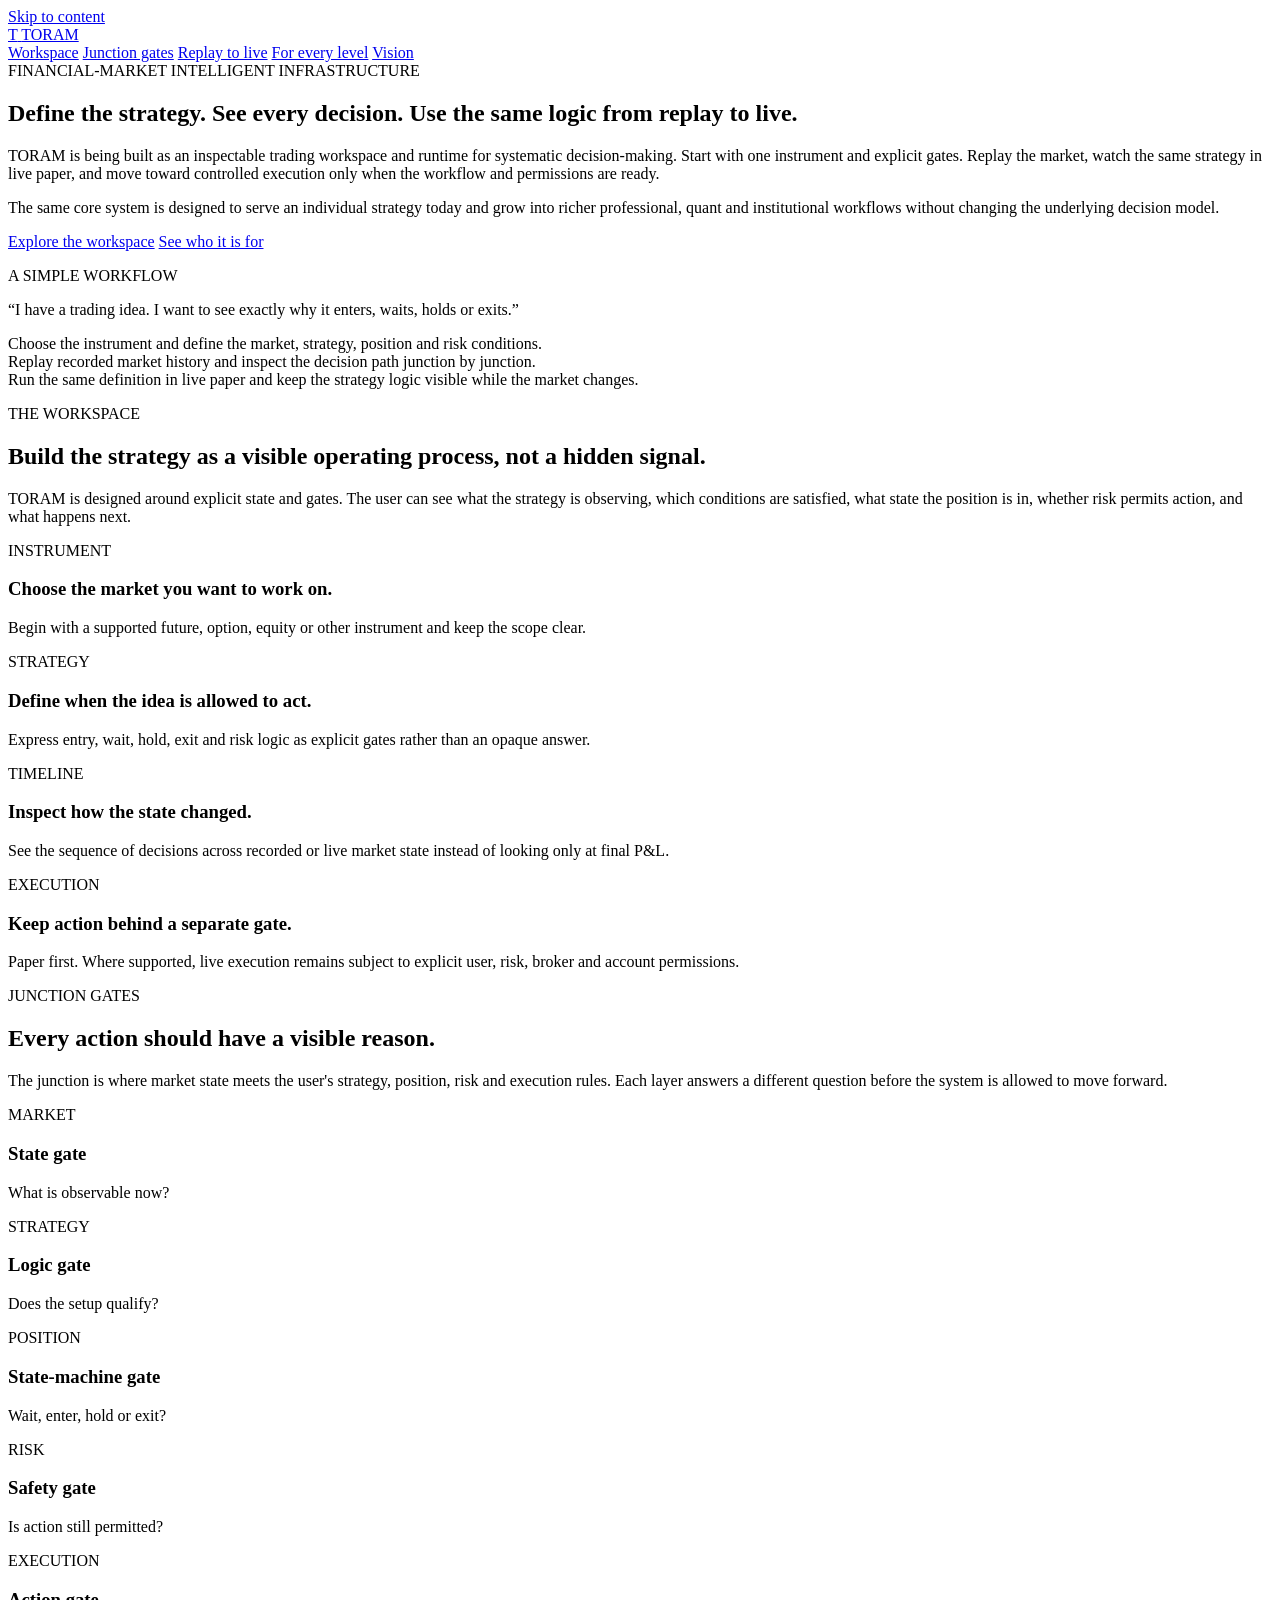
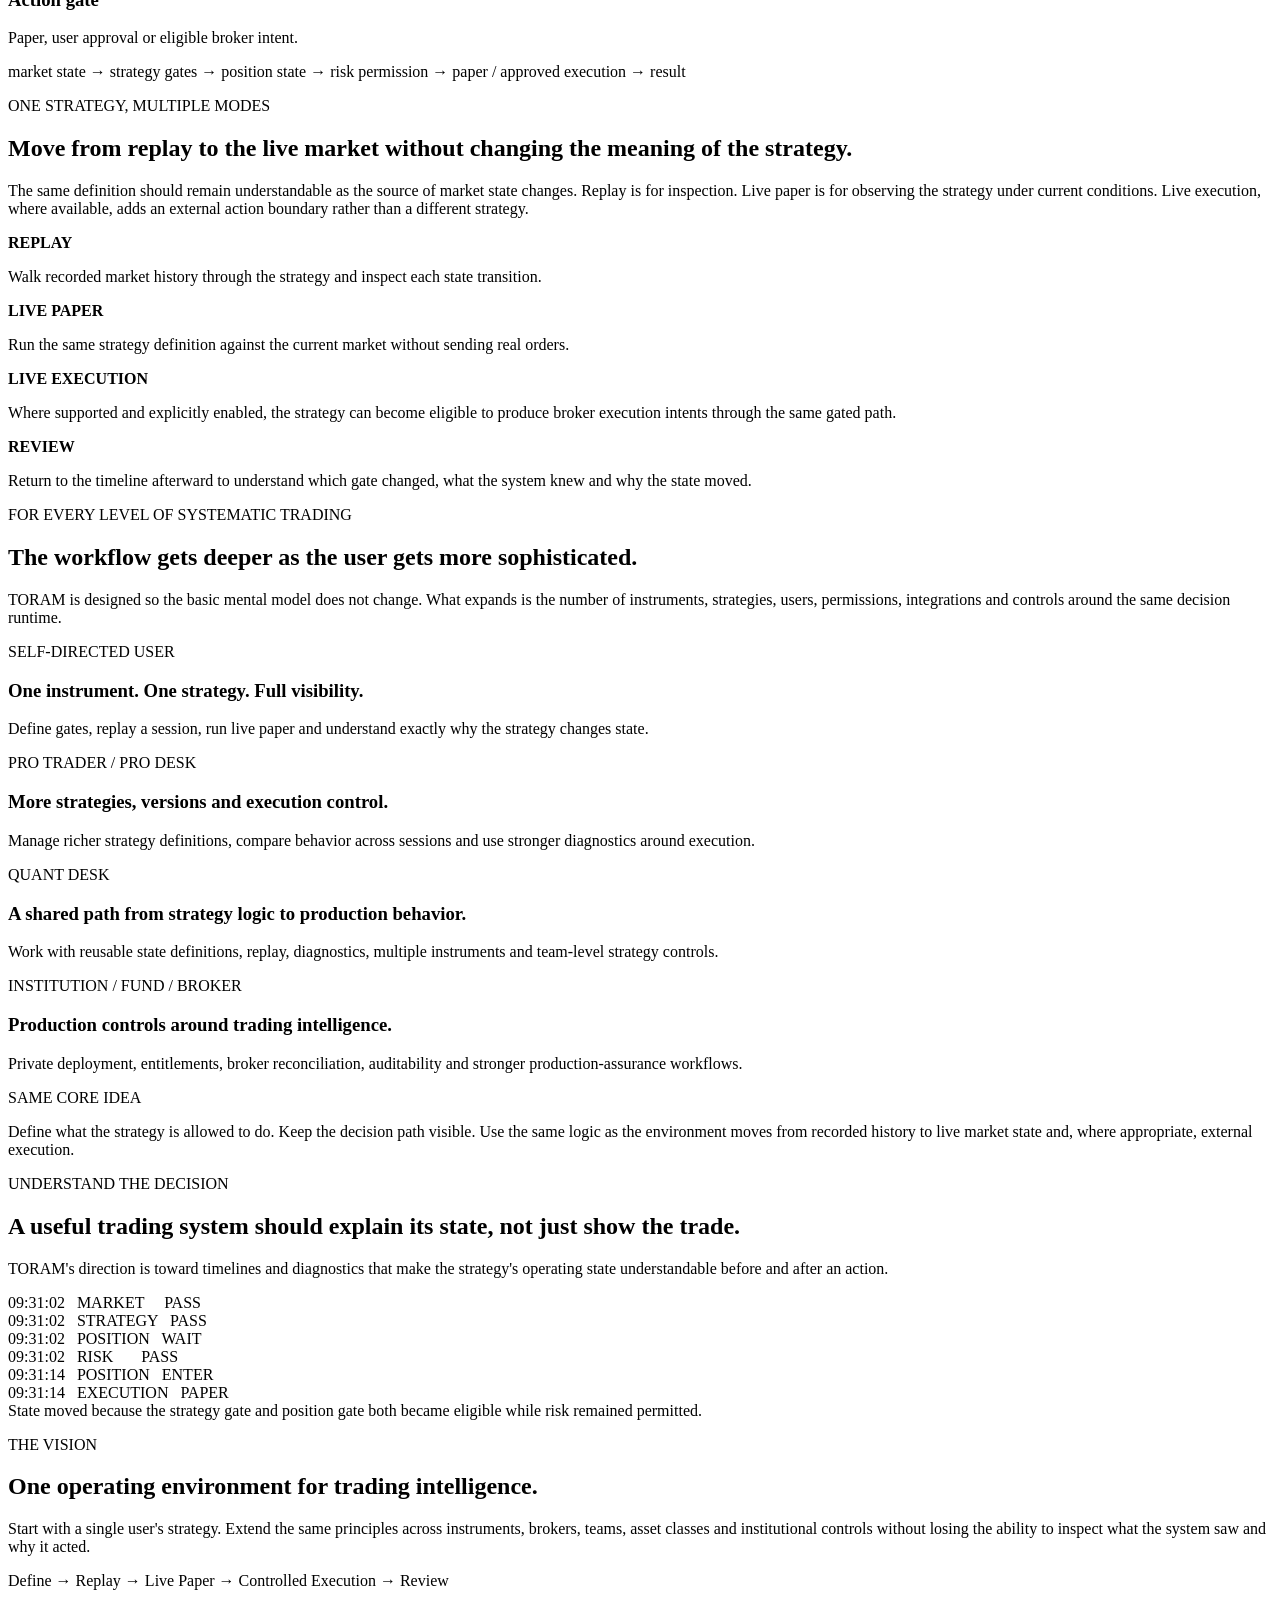
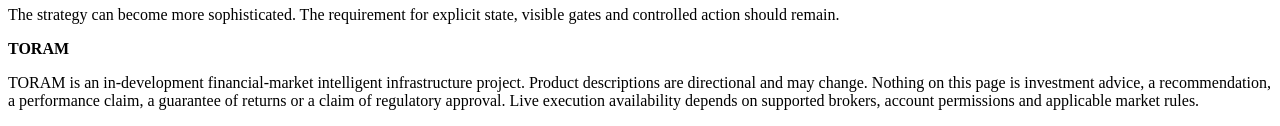
==== commit 283008db: "Rewrite public site around users and product experience" ====
--- a/index.html
+++ b/index.html
@@ -4,140 +4,198 @@
   <meta charset="utf-8" />
   <meta name="viewport" content="width=device-width, initial-scale=1" />
   <title>TORAM — Financial-market intelligent infrastructure</title>
-  <meta name="description" content="TORAM starts with a simple trading workspace: define gates for one instrument, replay them, run the same logic in live paper, and scale the same runtime toward controlled execution and institutional production assurance." />
+  <meta name="description" content="TORAM is an inspectable trading workspace and runtime: define strategy gates, replay the same logic, run it in live paper, and scale the same core system from individual use to professional and institutional workflows." />
   <meta name="theme-color" content="#020617" />
   <meta property="og:title" content="TORAM — Financial-market intelligent infrastructure" />
-  <meta property="og:description" content="Start with one instrument. Define the gates. Replay it. Watch it live. Scale the same runtime." />
+  <meta property="og:description" content="Define the strategy. See every decision. Use the same logic from replay to live." />
   <meta property="og:type" content="website" />
   <link rel="stylesheet" href="./styles.css" />
 </head>
 <body class="min-h-screen bg-slate-950 text-slate-100 antialiased selection:bg-emerald-300 selection:text-slate-950">
 <a href="#main" class="sr-only focus:not-sr-only focus:fixed focus:left-4 focus:top-4 focus:z-[100] focus:rounded-lg focus:bg-white focus:px-4 focus:py-2 text-slate-950">Skip to content</a>
+
 <header class="sticky top-0 z-50 border-b border-white/10 bg-slate-950/85 backdrop-blur-xl">
   <div class="mx-auto flex min-h-16 max-w-7xl items-center justify-between gap-5 px-6 lg:px-8">
-    <a href="#top" class="flex items-center gap-3 font-semibold tracking-[0.18em]" aria-label="Home"><span class="grid size-9 place-items-center rounded-xl border border-emerald-300/40 bg-emerald-300/5 text-sm font-black text-emerald-300">T</span><span>TORAM</span></a>
+    <a href="#top" class="flex items-center gap-3 font-semibold tracking-[0.18em]" aria-label="TORAM home">
+      <span class="grid size-9 place-items-center rounded-xl border border-emerald-300/40 bg-emerald-300/5 text-sm font-black text-emerald-300">T</span>
+      <span>TORAM</span>
+    </a>
     <nav class="hidden items-center gap-7 text-sm text-slate-300 md:flex" aria-label="Primary navigation">
-      <a class="transition hover:text-white" href="#start">Start simple</a>
+      <a class="transition hover:text-white" href="#workspace">Workspace</a>
       <a class="transition hover:text-white" href="#junction">Junction gates</a>
-      <a class="transition hover:text-white" href="#loop">Replay → paper → live</a>
-      <a class="transition hover:text-white" href="#users">Who it is for</a>
+      <a class="transition hover:text-white" href="#modes">Replay to live</a>
+      <a class="transition hover:text-white" href="#users">For every level</a>
       <a class="rounded-full border border-emerald-300/40 px-4 py-2 font-semibold text-emerald-300 transition hover:bg-emerald-300 hover:text-slate-950" href="#vision">Vision</a>
     </nav>
   </div>
 </header>
+
 <main id="main">
-<section id="top" class="relative overflow-hidden border-b border-white/10">
-  <div class="pointer-events-none absolute inset-0 -z-10 bg-[radial-gradient(circle_at_12%_10%,rgba(52,211,153,.17),transparent_30rem),radial-gradient(circle_at_85%_15%,rgba(34,211,238,.10),transparent_32rem)]"></div>
-  <div class="mx-auto grid min-h-[760px] max-w-7xl items-center gap-14 px-6 py-20 lg:grid-cols-[1.08fr_.92fr] lg:px-8 lg:py-24">
-    <div>
-      <div class="mb-6 inline-flex items-center gap-2 rounded-full border border-emerald-300/20 bg-emerald-300/[.05] px-3.5 py-2 text-xs font-bold tracking-[0.14em] text-emerald-300">FINANCIAL-MARKET INTELLIGENT INFRASTRUCTURE</div>
-      <h1 class="max-w-5xl text-5xl font-semibold leading-[.98] tracking-[-0.045em] sm:text-6xl lg:text-7xl">Start with one instrument. <span class="text-emerald-300">Define the gates. Replay it. Watch it live.</span></h1>
-      <p class="mt-8 max-w-3xl text-lg leading-8 text-slate-300 sm:text-xl">TORAM is being built so a self-directed user can express a trading idea as explicit gates, test the same logic on replay, run it against the live market in paper mode, and—where enabled—carry that same controlled path into execution.</p>
-      <p class="mt-5 max-w-3xl text-sm leading-6 text-slate-500">The same runtime is designed to scale upward: more instruments, more strategies, team controls, broker reconciliation and production assurance for professional and institutional users.</p>
-      <div class="mt-9 flex flex-wrap gap-3"><a href="#start" class="rounded-xl bg-emerald-300 px-5 py-3.5 text-sm font-bold text-slate-950 transition hover:bg-emerald-200">See the simple workflow</a><a href="#users" class="rounded-xl border border-white/10 bg-white/[.03] px-5 py-3.5 text-sm font-bold text-slate-200 transition hover:border-white/20 hover:bg-white/[.06]">See how it scales</a></div>
-    </div>
-    <aside class="rounded-3xl border border-white/10 bg-slate-900/80 p-7 shadow-2xl shadow-black/30 backdrop-blur">
-      <p class="mb-6 text-xs font-extrabold tracking-[0.18em] text-slate-500">A SIMPLE USER JOURNEY</p>
-      <p class="text-2xl font-semibold leading-9">“I have one instrument and one idea. Let me define exactly when it is allowed to act.”</p>
-      <div class="mt-7 space-y-3 text-sm leading-6 text-slate-400">
-        <div class="rounded-2xl border border-white/10 bg-white/[.025] p-4">Choose one instrument and define entry, hold, exit, risk and execution conditions.</div>
-        <div class="rounded-2xl border border-white/10 bg-white/[.025] p-4">Replay a recorded session and inspect every junction where the strategy passed, waited or failed.</div>
-        <div class="rounded-2xl border border-emerald-300/20 bg-emerald-300/[.04] p-4 font-semibold text-emerald-200">Run the same definition in live paper before deciding whether real execution should ever be enabled.</div>
-      </div>
-    </aside>
+  <section id="top" class="relative overflow-hidden border-b border-white/10">
+    <div class="pointer-events-none absolute inset-0 -z-10 bg-[radial-gradient(circle_at_12%_10%,rgba(52,211,153,.17),transparent_30rem),radial-gradient(circle_at_85%_15%,rgba(34,211,238,.10),transparent_32rem)]"></div>
+    <div class="mx-auto grid min-h-[760px] max-w-7xl items-center gap-14 px-6 py-20 lg:grid-cols-[1.08fr_.92fr] lg:px-8 lg:py-24">
+      <div>
+        <div class="mb-6 inline-flex items-center gap-2 rounded-full border border-emerald-300/20 bg-emerald-300/[.05] px-3.5 py-2 text-xs font-bold tracking-[0.14em] text-emerald-300">FINANCIAL-MARKET INTELLIGENT INFRASTRUCTURE</div>
+        <h1 class="max-w-5xl text-5xl font-semibold leading-[.98] tracking-[-0.045em] sm:text-6xl lg:text-7xl">Define the strategy. <span class="text-emerald-300">See every decision. Use the same logic from replay to live.</span></h1>
+        <p class="mt-8 max-w-3xl text-lg leading-8 text-slate-300 sm:text-xl">TORAM is being built as an inspectable trading workspace and runtime for systematic decision-making. Start with one instrument and explicit gates. Replay the market, watch the same strategy in live paper, and move toward controlled execution only when the workflow and permissions are ready.</p>
+        <p class="mt-5 max-w-3xl text-sm leading-6 text-slate-500">The same core system is designed to serve an individual strategy today and grow into richer professional, quant and institutional workflows without changing the underlying decision model.</p>
+        <div class="mt-9 flex flex-wrap gap-3">
+          <a href="#workspace" class="rounded-xl bg-emerald-300 px-5 py-3.5 text-sm font-bold text-slate-950 transition hover:bg-emerald-200">Explore the workspace</a>
+          <a href="#users" class="rounded-xl border border-white/10 bg-white/[.03] px-5 py-3.5 text-sm font-bold text-slate-200 transition hover:border-white/20 hover:bg-white/[.06]">See who it is for</a>
+        </div>
+      </div>
+
+      <aside class="rounded-3xl border border-white/10 bg-slate-900/80 p-7 shadow-2xl shadow-black/30 backdrop-blur">
+        <p class="mb-6 text-xs font-extrabold tracking-[0.18em] text-slate-500">A SIMPLE WORKFLOW</p>
+        <p class="text-2xl font-semibold leading-9">“I have a trading idea. I want to see exactly why it enters, waits, holds or exits.”</p>
+        <div class="mt-7 space-y-3 text-sm leading-6 text-slate-400">
+          <div class="rounded-2xl border border-white/10 bg-white/[.025] p-4">Choose the instrument and define the market, strategy, position and risk conditions.</div>
+          <div class="rounded-2xl border border-white/10 bg-white/[.025] p-4">Replay recorded market history and inspect the decision path junction by junction.</div>
+          <div class="rounded-2xl border border-emerald-300/20 bg-emerald-300/[.04] p-4 font-semibold text-emerald-200">Run the same definition in live paper and keep the strategy logic visible while the market changes.</div>
+        </div>
+      </aside>
+    </div>
+  </section>
+
+  <section id="workspace" class="py-24 sm:py-28">
+    <div class="mx-auto max-w-7xl px-6 lg:px-8">
+      <div class="grid gap-10 lg:grid-cols-[.9fr_1.1fr] lg:items-end">
+        <div>
+          <p class="text-xs font-extrabold tracking-[0.2em] text-emerald-300">THE WORKSPACE</p>
+          <h2 class="mt-4 text-4xl font-semibold tracking-[-0.035em] sm:text-5xl">Build the strategy as a visible operating process, not a hidden signal.</h2>
+        </div>
+        <p class="text-lg leading-8 text-slate-400">TORAM is designed around explicit state and gates. The user can see what the strategy is observing, which conditions are satisfied, what state the position is in, whether risk permits action, and what happens next.</p>
+      </div>
+
+      <div class="mt-12 grid gap-5 md:grid-cols-2 lg:grid-cols-4">
+        <article class="rounded-3xl border border-white/10 bg-white/[.025] p-6"><span class="text-xs font-black text-cyan-300">INSTRUMENT</span><h3 class="mt-4 text-xl font-semibold">Choose the market you want to work on.</h3><p class="mt-3 text-sm leading-6 text-slate-400">Begin with a supported future, option, equity or other instrument and keep the scope clear.</p></article>
+        <article class="rounded-3xl border border-white/10 bg-white/[.025] p-6"><span class="text-xs font-black text-violet-300">STRATEGY</span><h3 class="mt-4 text-xl font-semibold">Define when the idea is allowed to act.</h3><p class="mt-3 text-sm leading-6 text-slate-400">Express entry, wait, hold, exit and risk logic as explicit gates rather than an opaque answer.</p></article>
+        <article class="rounded-3xl border border-white/10 bg-white/[.025] p-6"><span class="text-xs font-black text-amber-300">TIMELINE</span><h3 class="mt-4 text-xl font-semibold">Inspect how the state changed.</h3><p class="mt-3 text-sm leading-6 text-slate-400">See the sequence of decisions across recorded or live market state instead of looking only at final P&amp;L.</p></article>
+        <article class="rounded-3xl border border-emerald-300/20 bg-emerald-300/[.035] p-6"><span class="text-xs font-black text-emerald-300">EXECUTION</span><h3 class="mt-4 text-xl font-semibold">Keep action behind a separate gate.</h3><p class="mt-3 text-sm leading-6 text-slate-400">Paper first. Where supported, live execution remains subject to explicit user, risk, broker and account permissions.</p></article>
+      </div>
+    </div>
+  </section>
+
+  <section id="junction" class="border-y border-white/10 bg-white/[.018] py-24 sm:py-28">
+    <div class="mx-auto max-w-7xl px-6 lg:px-8">
+      <div class="mx-auto max-w-4xl text-center">
+        <p class="text-xs font-extrabold tracking-[0.2em] text-cyan-300">JUNCTION GATES</p>
+        <h2 class="mt-4 text-4xl font-semibold tracking-[-0.035em] sm:text-5xl">Every action should have a visible reason.</h2>
+        <p class="mt-6 text-lg leading-8 text-slate-400">The junction is where market state meets the user's strategy, position, risk and execution rules. Each layer answers a different question before the system is allowed to move forward.</p>
+      </div>
+
+      <div class="mt-12 grid gap-4 md:grid-cols-5">
+        <div class="rounded-2xl border border-white/10 bg-white/[.025] p-5"><span class="text-xs font-black text-cyan-300">MARKET</span><h3 class="mt-3 font-semibold">State gate</h3><p class="mt-2 text-sm leading-6 text-slate-500">What is observable now?</p></div>
+        <div class="rounded-2xl border border-white/10 bg-white/[.025] p-5"><span class="text-xs font-black text-violet-300">STRATEGY</span><h3 class="mt-3 font-semibold">Logic gate</h3><p class="mt-2 text-sm leading-6 text-slate-500">Does the setup qualify?</p></div>
+        <div class="rounded-2xl border border-white/10 bg-white/[.025] p-5"><span class="text-xs font-black text-sky-300">POSITION</span><h3 class="mt-3 font-semibold">State-machine gate</h3><p class="mt-2 text-sm leading-6 text-slate-500">Wait, enter, hold or exit?</p></div>
+        <div class="rounded-2xl border border-white/10 bg-white/[.025] p-5"><span class="text-xs font-black text-amber-300">RISK</span><h3 class="mt-3 font-semibold">Safety gate</h3><p class="mt-2 text-sm leading-6 text-slate-500">Is action still permitted?</p></div>
+        <div class="rounded-2xl border border-emerald-300/20 bg-emerald-300/[.035] p-5"><span class="text-xs font-black text-emerald-300">EXECUTION</span><h3 class="mt-3 font-semibold">Action gate</h3><p class="mt-2 text-sm leading-6 text-slate-500">Paper, user approval or eligible broker intent.</p></div>
+      </div>
+
+      <div class="mx-auto mt-10 max-w-5xl rounded-3xl border border-white/10 bg-slate-950/60 p-7 text-center">
+        <p class="font-mono text-sm leading-7 text-slate-300">market state → strategy gates → position state → risk permission → paper / approved execution → result</p>
+      </div>
+    </div>
+  </section>
+
+  <section id="modes" class="py-24 sm:py-28">
+    <div class="mx-auto max-w-7xl px-6 lg:px-8">
+      <div class="grid gap-12 lg:grid-cols-[.85fr_1.15fr] lg:items-start">
+        <div>
+          <p class="text-xs font-extrabold tracking-[0.2em] text-emerald-300">ONE STRATEGY, MULTIPLE MODES</p>
+          <h2 class="mt-4 text-4xl font-semibold tracking-[-0.035em] sm:text-5xl">Move from replay to the live market without changing the meaning of the strategy.</h2>
+          <p class="mt-6 text-lg leading-8 text-slate-400">The same definition should remain understandable as the source of market state changes. Replay is for inspection. Live paper is for observing the strategy under current conditions. Live execution, where available, adds an external action boundary rather than a different strategy.</p>
+        </div>
+
+        <div class="space-y-4">
+          <div class="rounded-2xl border border-white/10 bg-white/[.025] p-5"><strong class="text-slate-100">REPLAY</strong><p class="mt-2 text-sm leading-6 text-slate-500">Walk recorded market history through the strategy and inspect each state transition.</p></div>
+          <div class="rounded-2xl border border-white/10 bg-white/[.025] p-5"><strong class="text-slate-100">LIVE PAPER</strong><p class="mt-2 text-sm leading-6 text-slate-500">Run the same strategy definition against the current market without sending real orders.</p></div>
+          <div class="rounded-2xl border border-emerald-300/20 bg-emerald-300/[.035] p-5"><strong class="text-emerald-200">LIVE EXECUTION</strong><p class="mt-2 text-sm leading-6 text-slate-400">Where supported and explicitly enabled, the strategy can become eligible to produce broker execution intents through the same gated path.</p></div>
+          <div class="rounded-2xl border border-amber-300/20 bg-amber-300/[.035] p-5"><strong class="text-amber-200">REVIEW</strong><p class="mt-2 text-sm leading-6 text-slate-400">Return to the timeline afterward to understand which gate changed, what the system knew and why the state moved.</p></div>
+        </div>
+      </div>
+    </div>
+  </section>
+
+  <section id="users" class="border-y border-white/10 bg-white/[.018] py-24 sm:py-28">
+    <div class="mx-auto max-w-7xl px-6 lg:px-8">
+      <div class="mx-auto max-w-4xl text-center">
+        <p class="text-xs font-extrabold tracking-[0.2em] text-cyan-300">FOR EVERY LEVEL OF SYSTEMATIC TRADING</p>
+        <h2 class="mt-4 text-4xl font-semibold tracking-[-0.035em] sm:text-5xl">The workflow gets deeper as the user gets more sophisticated.</h2>
+        <p class="mt-6 text-lg leading-8 text-slate-400">TORAM is designed so the basic mental model does not change. What expands is the number of instruments, strategies, users, permissions, integrations and controls around the same decision runtime.</p>
+      </div>
+
+      <div class="mt-12 grid gap-5 md:grid-cols-2 lg:grid-cols-4">
+        <article class="rounded-3xl border border-white/10 bg-white/[.025] p-6">
+          <span class="text-xs font-black text-cyan-300">SELF-DIRECTED USER</span>
+          <h3 class="mt-4 text-xl font-semibold">One instrument. One strategy. Full visibility.</h3>
+          <p class="mt-3 text-sm leading-6 text-slate-400">Define gates, replay a session, run live paper and understand exactly why the strategy changes state.</p>
+        </article>
+        <article class="rounded-3xl border border-white/10 bg-white/[.025] p-6">
+          <span class="text-xs font-black text-violet-300">PRO TRADER / PRO DESK</span>
+          <h3 class="mt-4 text-xl font-semibold">More strategies, versions and execution control.</h3>
+          <p class="mt-3 text-sm leading-6 text-slate-400">Manage richer strategy definitions, compare behavior across sessions and use stronger diagnostics around execution.</p>
+        </article>
+        <article class="rounded-3xl border border-white/10 bg-white/[.025] p-6">
+          <span class="text-xs font-black text-amber-300">QUANT DESK</span>
+          <h3 class="mt-4 text-xl font-semibold">A shared path from strategy logic to production behavior.</h3>
+          <p class="mt-3 text-sm leading-6 text-slate-400">Work with reusable state definitions, replay, diagnostics, multiple instruments and team-level strategy controls.</p>
+        </article>
+        <article class="rounded-3xl border border-emerald-300/20 bg-emerald-300/[.035] p-6">
+          <span class="text-xs font-black text-emerald-300">INSTITUTION / FUND / BROKER</span>
+          <h3 class="mt-4 text-xl font-semibold">Production controls around trading intelligence.</h3>
+          <p class="mt-3 text-sm leading-6 text-slate-400">Private deployment, entitlements, broker reconciliation, auditability and stronger production-assurance workflows.</p>
+        </article>
+      </div>
+
+      <div class="mx-auto mt-10 max-w-5xl rounded-3xl border border-white/10 bg-slate-950/60 p-7 text-center">
+        <p class="text-sm font-bold tracking-[0.12em] text-slate-300">SAME CORE IDEA</p>
+        <p class="mx-auto mt-4 max-w-4xl text-lg leading-8 text-slate-300">Define what the strategy is allowed to do. Keep the decision path visible. Use the same logic as the environment moves from recorded history to live market state and, where appropriate, external execution.</p>
+      </div>
+    </div>
+  </section>
+
+  <section class="py-24 sm:py-28">
+    <div class="mx-auto max-w-7xl px-6 lg:px-8">
+      <div class="grid gap-12 lg:grid-cols-[.9fr_1.1fr] lg:items-start">
+        <div>
+          <p class="text-xs font-extrabold tracking-[0.2em] text-emerald-300">UNDERSTAND THE DECISION</p>
+          <h2 class="mt-4 text-4xl font-semibold tracking-[-0.035em] sm:text-5xl">A useful trading system should explain its state, not just show the trade.</h2>
+          <p class="mt-6 text-lg leading-8 text-slate-400">TORAM's direction is toward timelines and diagnostics that make the strategy's operating state understandable before and after an action.</p>
+        </div>
+        <div class="rounded-3xl border border-white/10 bg-slate-900/70 p-7 font-mono text-sm leading-7 text-slate-300">
+          <div>09:31:02 &nbsp; MARKET &nbsp;&nbsp;&nbsp; PASS</div>
+          <div>09:31:02 &nbsp; STRATEGY &nbsp; PASS</div>
+          <div>09:31:02 &nbsp; POSITION &nbsp; WAIT</div>
+          <div>09:31:02 &nbsp; RISK &nbsp;&nbsp;&nbsp;&nbsp;&nbsp; PASS</div>
+          <div class="mt-4 border-t border-white/10 pt-4">09:31:14 &nbsp; POSITION &nbsp; ENTER</div>
+          <div>09:31:14 &nbsp; EXECUTION &nbsp; PAPER</div>
+          <div class="mt-4 text-emerald-300">State moved because the strategy gate and position gate both became eligible while risk remained permitted.</div>
+        </div>
+      </div>
+    </div>
+  </section>
+
+  <section id="vision" class="border-y border-white/10 bg-white/[.018] py-24 sm:py-28">
+    <div class="mx-auto max-w-7xl px-6 lg:px-8">
+      <div class="mx-auto max-w-4xl text-center">
+        <p class="text-xs font-extrabold tracking-[0.2em] text-emerald-300">THE VISION</p>
+        <h2 class="mt-4 text-4xl font-semibold tracking-[-0.035em] sm:text-5xl">One operating environment for trading intelligence.</h2>
+        <p class="mt-6 text-lg leading-8 text-slate-400">Start with a single user's strategy. Extend the same principles across instruments, brokers, teams, asset classes and institutional controls without losing the ability to inspect what the system saw and why it acted.</p>
+      </div>
+      <div class="mx-auto mt-10 max-w-5xl rounded-3xl border border-emerald-300/20 bg-gradient-to-br from-emerald-300/[.10] to-cyan-300/[.04] p-8 text-center sm:p-10">
+        <p class="text-xl font-semibold text-emerald-200">Define → Replay → Live Paper → Controlled Execution → Review</p>
+        <p class="mx-auto mt-4 max-w-3xl text-sm leading-6 text-slate-400">The strategy can become more sophisticated. The requirement for explicit state, visible gates and controlled action should remain.</p>
+      </div>
+    </div>
+  </section>
+</main>
+
+<footer class="border-t border-white/10 bg-slate-950 py-10">
+  <div class="mx-auto max-w-7xl px-6 text-sm leading-6 text-slate-500 lg:px-8">
+    <strong class="tracking-[0.16em] text-slate-200">TORAM</strong>
+    <p class="mt-3 max-w-5xl">TORAM is an in-development financial-market intelligent infrastructure project. Product descriptions are directional and may change. Nothing on this page is investment advice, a recommendation, a performance claim, a guarantee of returns or a claim of regulatory approval. Live execution availability depends on supported brokers, account permissions and applicable market rules.</p>
   </div>
-</section>
-
-<section id="start" class="py-24 sm:py-28">
-  <div class="mx-auto max-w-7xl px-6 lg:px-8">
-    <div class="grid gap-10 lg:grid-cols-[.9fr_1.1fr] lg:items-end">
-      <div><p class="text-xs font-extrabold tracking-[0.2em] text-emerald-300">START SIMPLE</p><h2 class="mt-4 text-4xl font-semibold tracking-[-0.035em] sm:text-5xl">A useful product can begin with one instrument and one controlled strategy loop.</h2></div>
-      <p class="text-lg leading-8 text-slate-400">The consumer entry point is intentionally narrow. The user does not need to build an institutional stack. They need a clear place to define a strategy, see why it acts, replay the same logic, and compare that behavior with live paper.</p>
-    </div>
-    <div class="mt-12 grid gap-5 md:grid-cols-2 lg:grid-cols-4">
-      <article class="rounded-3xl border border-white/10 bg-white/[.025] p-6"><span class="text-xs font-black text-cyan-300">01 · INSTRUMENT</span><h3 class="mt-4 text-xl font-semibold">Pick the thing you trade.</h3><p class="mt-3 text-sm leading-6 text-slate-400">Start with a single future, option, equity or other supported instrument rather than an entire portfolio.</p></article>
-      <article class="rounded-3xl border border-white/10 bg-white/[.025] p-6"><span class="text-xs font-black text-violet-300">02 · STRATEGY</span><h3 class="mt-4 text-xl font-semibold">Express the idea as gates.</h3><p class="mt-3 text-sm leading-6 text-slate-400">Define the observable conditions, entry logic, hold logic, exit logic, risk limits and execution permissions.</p></article>
-      <article class="rounded-3xl border border-white/10 bg-white/[.025] p-6"><span class="text-xs font-black text-amber-300">03 · REPLAY</span><h3 class="mt-4 text-xl font-semibold">Walk the market again.</h3><p class="mt-3 text-sm leading-6 text-slate-400">Run recorded market state through the same strategy path and inspect the decision sequence, not only the final P&amp;L.</p></article>
-      <article class="rounded-3xl border border-emerald-300/20 bg-emerald-300/[.035] p-6"><span class="text-xs font-black text-emerald-300">04 · LIVE PAPER</span><h3 class="mt-4 text-xl font-semibold">Watch the same logic now.</h3><p class="mt-3 text-sm leading-6 text-slate-400">Apply the same gates to the live market with simulated execution before deciding whether to connect real execution.</p></article>
-    </div>
-  </div>
-</section>
-
-<section id="junction" class="border-y border-white/10 bg-white/[.018] py-24 sm:py-28">
-  <div class="mx-auto max-w-7xl px-6 lg:px-8">
-    <div class="mx-auto max-w-4xl text-center"><p class="text-xs font-extrabold tracking-[0.2em] text-cyan-300">THE JUNCTION</p><h2 class="mt-4 text-4xl font-semibold tracking-[-0.035em] sm:text-5xl">The decision should be visible before the order is possible.</h2><p class="mt-6 text-lg leading-8 text-slate-400">A junction is where current market state meets the user's strategy, risk and execution rules. TORAM's product direction is to make those gates explicit and inspectable instead of hiding the entire decision inside a black box.</p></div>
-    <div class="mt-12 grid gap-4 md:grid-cols-5">
-      <div class="rounded-2xl border border-white/10 bg-white/[.025] p-5"><span class="text-xs font-black text-cyan-300">MARKET</span><h3 class="mt-3 font-semibold">State gate</h3><p class="mt-2 text-sm leading-6 text-slate-500">What is observable now?</p></div>
-      <div class="rounded-2xl border border-white/10 bg-white/[.025] p-5"><span class="text-xs font-black text-violet-300">STRATEGY</span><h3 class="mt-3 font-semibold">Logic gate</h3><p class="mt-2 text-sm leading-6 text-slate-500">Does the user's setup qualify?</p></div>
-      <div class="rounded-2xl border border-white/10 bg-white/[.025] p-5"><span class="text-xs font-black text-sky-300">POSITION</span><h3 class="mt-3 font-semibold">State-machine gate</h3><p class="mt-2 text-sm leading-6 text-slate-500">Enter, wait, hold or exit?</p></div>
-      <div class="rounded-2xl border border-white/10 bg-white/[.025] p-5"><span class="text-xs font-black text-amber-300">RISK</span><h3 class="mt-3 font-semibold">Safety gate</h3><p class="mt-2 text-sm leading-6 text-slate-500">Is action still permitted?</p></div>
-      <div class="rounded-2xl border border-emerald-300/20 bg-emerald-300/[.035] p-5"><span class="text-xs font-black text-emerald-300">EXECUTION</span><h3 class="mt-3 font-semibold">Action gate</h3><p class="mt-2 text-sm leading-6 text-slate-500">Paper, user approval or broker intent.</p></div>
-    </div>
-    <div class="mx-auto mt-10 max-w-5xl rounded-3xl border border-white/10 bg-slate-950/60 p-7 text-center"><p class="font-mono text-sm leading-7 text-slate-300">market state → strategy gates → position state → risk permission → paper / approved execution → result</p></div>
-  </div>
-</section>
-
-<section id="loop" class="py-24 sm:py-28">
-  <div class="mx-auto max-w-7xl px-6 lg:px-8">
-    <div class="grid gap-12 lg:grid-cols-[.85fr_1.15fr] lg:items-start">
-      <div><p class="text-xs font-extrabold tracking-[0.2em] text-emerald-300">ONE DEFINITION, THREE MODES</p><h2 class="mt-4 text-4xl font-semibold tracking-[-0.035em] sm:text-5xl">Replay it. Run it in live paper. Then decide whether it belongs in live execution.</h2><p class="mt-6 text-lg leading-8 text-slate-400">Many products already provide strategy builders, backtests or paper trading. TORAM's thesis is not that those features are new. The value is continuity: the same strategy definition, gates and state path should remain inspectable as the user moves from recorded market history to the live market and, where appropriate, to broker execution.</p></div>
-      <div class="space-y-4">
-        <div class="rounded-2xl border border-white/10 bg-white/[.025] p-5"><strong class="text-slate-100">REPLAY</strong><p class="mt-2 text-sm leading-6 text-slate-500">Use recorded market state to understand exactly where the strategy would wait, enter, hold or exit.</p></div>
-        <div class="rounded-2xl border border-white/10 bg-white/[.025] p-5"><strong class="text-slate-100">LIVE PAPER</strong><p class="mt-2 text-sm leading-6 text-slate-500">Feed the same logic with the current market while keeping capital out of the loop.</p></div>
-        <div class="rounded-2xl border border-emerald-300/20 bg-emerald-300/[.035] p-5"><strong class="text-emerald-200">LIVE EXECUTION</strong><p class="mt-2 text-sm leading-6 text-slate-400">Only when supported, explicitly enabled and permitted by the user's broker/account controls does the same gated path become eligible to produce an execution intent.</p></div>
-        <div class="rounded-2xl border border-amber-300/20 bg-amber-300/[.035] p-5"><strong class="text-amber-200">INSPECT AFTERWARD</strong><p class="mt-2 text-sm leading-6 text-slate-400">The user should be able to return to the timeline and see what the strategy saw, which gate changed and why the state moved.</p></div>
-      </div>
-    </div>
-  </div>
-</section>
-
-<section id="backtest" class="border-y border-white/10 bg-white/[.018] py-24 sm:py-28">
-  <div class="mx-auto max-w-7xl px-6 lg:px-8">
-    <div class="grid gap-12 lg:grid-cols-[.85fr_1.15fr] lg:items-start">
-      <div><p class="text-xs font-extrabold tracking-[0.2em] text-cyan-300">WHY NOT A FREE BACKTESTER?</p><h2 class="mt-4 text-4xl font-semibold tracking-[-0.035em] sm:text-5xl">Use one. The consumer wedge is not “we invented backtesting.”</h2><p class="mt-6 text-lg leading-8 text-slate-400">The differentiation has to come from the operating path around the strategy: the same junction gates across replay and live paper, visible state transitions, controlled execution permission and a runtime that can scale into stronger production assurance.</p></div>
-      <div class="grid gap-4 sm:grid-cols-2">
-        <div class="rounded-2xl border border-white/10 bg-white/[.025] p-5"><strong class="text-slate-100">Free research tools</strong><p class="mt-2 text-sm leading-6 text-slate-500">Excellent for idea generation, charting, historical testing and learning.</p></div>
-        <div class="rounded-2xl border border-white/10 bg-white/[.025] p-5"><strong class="text-slate-100">Strategy platforms</strong><p class="mt-2 text-sm leading-6 text-slate-500">Many already support rule builders, paper trading and deployment. TORAM must earn differentiation beyond feature checklists.</p></div>
-        <div class="rounded-2xl border border-emerald-300/20 bg-emerald-300/[.035] p-5 sm:col-span-2"><strong class="text-emerald-200">TORAM product thesis</strong><p class="mt-2 text-sm leading-6 text-slate-400">Make the state transition and execution boundary inspectable, keep one strategy definition across modes, and let the same architecture scale from a simple personal workflow into a governed professional runtime.</p></div>
-      </div>
-    </div>
-  </div>
-</section>
-
-<section id="users" class="py-24 sm:py-28">
-  <div class="mx-auto max-w-7xl px-6 lg:px-8">
-    <div class="mx-auto max-w-4xl text-center"><p class="text-xs font-extrabold tracking-[0.2em] text-emerald-300">WHO TORAM IS FOR</p><h2 class="mt-4 text-4xl font-semibold tracking-[-0.035em] sm:text-5xl">From one self-directed user to sophisticated institutional trading infrastructure.</h2><p class="mt-6 text-lg leading-8 text-slate-400">The product should not require the smallest user to operate an institutional stack, and it should not force the largest user into a consumer toy. The same core runtime can be packaged at different levels of control and scale.</p></div>
-    <div class="mt-12 grid gap-5 md:grid-cols-2 lg:grid-cols-4">
-      <article class="rounded-3xl border border-white/10 bg-white/[.025] p-6"><span class="text-xs font-black text-cyan-300">SELF-DIRECTED USER</span><h3 class="mt-4 text-xl font-semibold">One instrument. One strategy.</h3><p class="mt-3 text-sm leading-6 text-slate-400">Define gates, replay a session and run the same logic in live paper without writing an institutional platform.</p></article>
-      <article class="rounded-3xl border border-white/10 bg-white/[.025] p-6"><span class="text-xs font-black text-violet-300">ADVANCED SYSTEMATIC TRADER</span><h3 class="mt-4 text-xl font-semibold">More control and automation.</h3><p class="mt-3 text-sm leading-6 text-slate-400">Version strategies, add richer gates, connect supported execution and inspect divergences between expected and observed behavior.</p></article>
-      <article class="rounded-3xl border border-white/10 bg-white/[.025] p-6"><span class="text-xs font-black text-amber-300">PROFESSIONAL DESK</span><h3 class="mt-4 text-xl font-semibold">Shared runtime and assurance.</h3><p class="mt-3 text-sm leading-6 text-slate-400">Run multiple strategies and instruments with stronger controls, auditability, broker adapters and team-level operations.</p></article>
-      <article class="rounded-3xl border border-emerald-300/20 bg-emerald-300/[.035] p-6"><span class="text-xs font-black text-emerald-300">INSTITUTIONAL FUND / BROKER</span><h3 class="mt-4 text-xl font-semibold">Governed infrastructure.</h3><p class="mt-3 text-sm leading-6 text-slate-400">Private deployments, entitlements, reconciliation, production assurance and integration into institutional workflows.</p></article>
-    </div>
-  </div>
-</section>
-
-<section class="border-y border-white/10 bg-white/[.018] py-24 sm:py-28">
-  <div class="mx-auto max-w-7xl px-6 lg:px-8">
-    <div class="grid gap-12 lg:grid-cols-[.9fr_1.1fr] lg:items-start">
-      <div><p class="text-xs font-extrabold tracking-[0.2em] text-cyan-300">THE GTM WEDGE</p><h2 class="mt-4 text-4xl font-semibold tracking-[-0.035em] sm:text-5xl">Put a small, useful version in users' hands first.</h2><p class="mt-6 text-lg leading-8 text-slate-400">The consumer product can be the distribution wedge: a simple single-instrument loop that lets users define their own strategy gates, replay them and watch the same logic in live paper. The company can then expand the same runtime upward into professional and institutional packages rather than starting with a long enterprise integration cycle only.</p></div>
-      <div class="space-y-4">
-        <div class="rounded-2xl border border-white/10 bg-white/[.025] p-5"><strong class="text-slate-100">1 · Acquire through utility</strong><p class="mt-2 text-sm leading-6 text-slate-500">A useful replay + live-paper workflow gives an individual user an immediate reason to try TORAM.</p></div>
-        <div class="rounded-2xl border border-white/10 bg-white/[.025] p-5"><strong class="text-slate-100">2 · Convert through continuity</strong><p class="mt-2 text-sm leading-6 text-slate-500">Users pay for deeper replay, longer retention, more strategies, execution integrations and richer diagnostics.</p></div>
-        <div class="rounded-2xl border border-emerald-300/20 bg-emerald-300/[.035] p-5"><strong class="text-emerald-200">3 · Expand through infrastructure</strong><p class="mt-2 text-sm leading-6 text-slate-400">Professional users and firms need stronger controls, private deployment, team governance, broker reconciliation and assurance.</p></div>
-      </div>
-    </div>
-  </div>
-</section>
-
-<section id="vision" class="px-6 py-24 lg:px-8">
-  <div class="mx-auto max-w-7xl rounded-3xl border border-emerald-300/20 bg-gradient-to-br from-emerald-300/[.10] to-cyan-300/[.04] p-8 sm:p-10 lg:p-12">
-    <p class="text-xs font-extrabold tracking-[0.2em] text-emerald-300">THE VISION</p>
-    <h2 class="mt-4 max-w-5xl text-4xl font-semibold tracking-[-0.035em] sm:text-5xl">One runtime from personal strategy testing to institutional production assurance.</h2>
-    <p class="mt-6 max-w-4xl text-lg leading-8 text-slate-400">Start with one instrument and a visible strategy loop. Let the same core architecture scale across brokers, instruments, teams and asset classes. The user experience changes with scale; the underlying discipline does not: explicit state, explicit gates, controlled action and the ability to inspect what happened.</p>
-    <p class="mt-8 text-xl font-semibold text-emerald-200">Define → replay → live paper → controlled execution → inspect → scale.</p>
-  </div>
-</section>
-</main>
-<footer class="border-t border-white/10 bg-slate-950 py-10"><div class="mx-auto max-w-7xl px-6 text-sm leading-6 text-slate-500 lg:px-8"><strong class="tracking-[0.16em] text-slate-200">TORAM</strong><p class="mt-3 max-w-5xl">TORAM is an in-development financial-market intelligent infrastructure project. Product descriptions are directional and may change. Nothing on this page is investment advice, a recommendation, a performance claim, a guarantee of returns or a claim of regulatory approval. Live execution availability depends on supported brokers, account permissions and applicable market rules.</p></div></footer>
+</footer>
 </body>
 </html>
